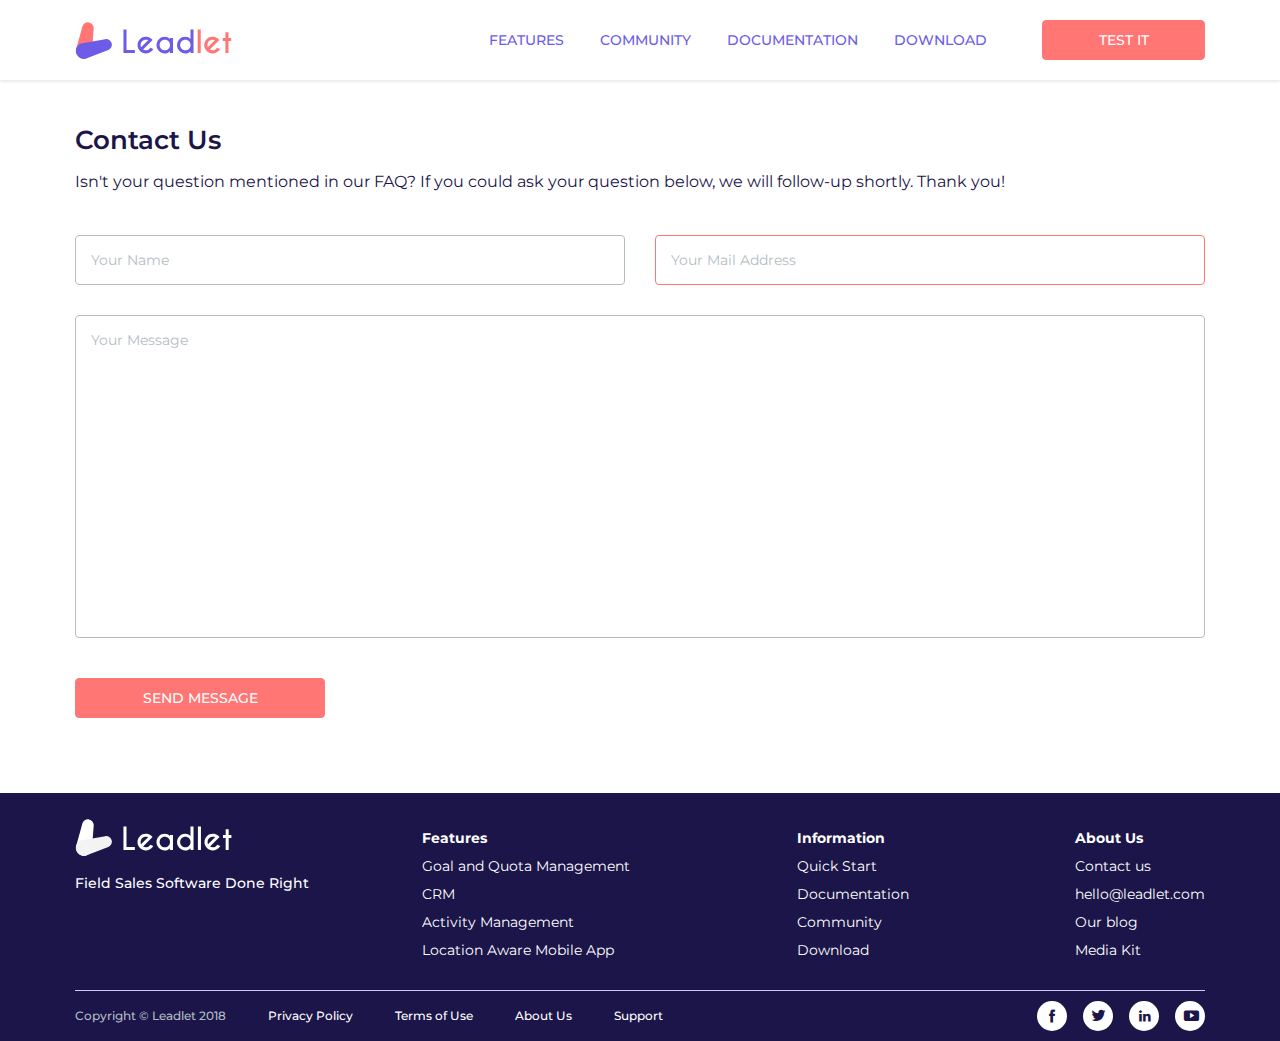
==== contact-us.html @ c16570a3 "Landing page commit" ====
<!DOCTYPE html>
<html lang="en">
<head>
    <meta charset="UTF-8">
    <title>LeadlLet || Contact us</title>

    <meta content="telephone=no" name="format-detection">
    <meta http-equiv="Content-type" content="text/html; charset=utf-8"/>
    <meta name="viewport" content="width=device-width, initial-scale=1.0">
    <link rel="stylesheet" href="css/common.css"/>
    <link rel="stylesheet" href="css/landing.css"/>
</head>
<body>

<div class="out">

    <header class="header">
        <div class="header__i container">
            <a href="index.html" class="header__logo">
                <img src="img/general/logo.svg" alt="Leadlet">
            </a>
            <div class="header__right">
                <nav class="main-nav">
                    <ul class="main-nav__list">
                        <li class="main-nav__list-item">
                            <a href="features.html" class="main-nav__list-lnk" title="FEATURES">FEATURES</a>
                        </li>
                        <li class="main-nav__list-item">
                            <a href="https://github.com/leadlet" class="main-nav__list-lnk" title="COMMUNITY">COMMUNITY</a>
                        </li>
                        <li class="main-nav__list-item">
                            <a href="documentation.html" class="main-nav__list-lnk" title="DOCUMENTATION">DOCUMENTATION</a>
                        </li>
                        <li class="main-nav__list-item">
                            <a href="https://github.com/leadlet" class="main-nav__list-lnk" title="DOWNLOAD">DOWNLOAD</a>
                        </li>
                    </ul>
                </nav>
                <a class="btn btn_type1 btn_test" href="http://app.leadlet.org" role="button">Test it</a>
                <a href="http://app.leadlet.org" class="mobile-nav-btn">
                    <span></span>
                </a>
            </div><!--header__right end-->
        </div>
    </header><!--header end-->

    <div class="content">

        <div class="contact-us">
            <div class="contact-us__i container">

                <div class="page-title-wrap">
                    <h1 class="page-title">Contact Us</h1>
                    <p class="page-sub-title">Isn't your question mentioned in our FAQ? If you could ask your question
                        below, we will follow-up shortly. Thank you!</p>
                </div>

                <form class="contact-us-form">
                    <div class="row">
                        <div class="col-md-6">
                            <div class="form-group">
                                <input type="text" class="form-control" placeholder="Your Name">
                            </div>
                        </div>
                        <div class="col-md-6">
                            <div class="form-group">
                                <input type="email" class="form-control error" placeholder="Your Mail Address">
                            </div>
                        </div>
                    </div>
                    <div class="form-group">
                        <div class="form-control form-control_message" contenteditable="true" placeholder="Your Message"></div>
                    </div>
                    <div class="form-group">
                        <button type="submit" class="btn btn_type1">send message</button>
                    </div>
                </form>

            </div>
        </div><!--contact-us end-->

    </div><!--content end-->

    <div class="push"></div>

</div><!--out end-->

<footer class="footer">
    <div class="footer__i container">
        <div class="footer__top">

            <div class="row">
                <div class="col">
                    <a class="footer__logo" href="#">
                        <img src="img/general/footer-logo.svg" alt="Leadlet">
                        <span class="logo-text">Field Sales Software Done Right</span>
                    </a>
                </div>
                <div class="col">
                    <nav class="footer__nav">
                        <p><strong>Features</strong></p>
                        <ul>
                            <li class="footer__nav-item"><a href="/features.html#goal_and_quota_management" class="footer__nav-lnk">Goal and Quota
                                Management</a></li>
                            <li class="footer__nav-item"><a href="/features.html#crm_management" class="footer__nav-lnk">CRM</a></li>
                            <li class="footer__nav-item"><a href="/features.html#activity_management" class="footer__nav-lnk">Activity Management</a>
                            </li>
                            <li class="footer__nav-item"><a href="/features.html#location_aware_mobile_app" class="footer__nav-lnk">Location Aware Mobile
                                App</a></li>
                        </ul>
                    </nav>
                    <nav class="footer__nav">
                        <p><strong>Information</strong></p>
                        <ul>
                            <li class="footer__nav-item"><a href="#" class="footer__nav-lnk">Quick Start</a></li>
                            <li class="footer__nav-item"><a href="documentation.html" class="footer__nav-lnk">Documentation</a></li>
                            <li class="footer__nav-item"><a href="#" class="footer__nav-lnk">Community</a></li>
                            <li class="footer__nav-item"><a href="#" class="footer__nav-lnk">Download</a></li>
                        </ul>
                    </nav>
                    <nav class="footer__nav">
                        <p><strong>About Us</strong></p>
                        <ul>
                            <li class="footer__nav-item"><a href="contact-us.html" class="footer__nav-lnk">Contact us</a></li>
                            <li class="footer__nav-item"><a href="#" class="footer__nav-lnk">hello@leadlet.com</a></li>
                            <li class="footer__nav-item"><a href="#" class="footer__nav-lnk">Our blog</a></li>
                            <li class="footer__nav-item"><a href="#" class="footer__nav-lnk">Media Kit</a></li>
                        </ul>
                    </nav>
                </div>
            </div>

        </div><!--footer__top end-->
        <div class="footer__bottom">
            <div class="footer__bottom-left">
                <div class="copy">
                    Copyright &copy; Leadlet 2018
                </div>
                <nav class="footer__secondary-nav">
                    <ul class="footer__secondary-nav-list">
                        <li class="footer__secondary-nav-item">
                            <a href="#" class="footer__secondary-nav-lnk">Privacy Policy</a>
                        </li>
                        <li class="footer__secondary-nav-item">
                            <a href="#" class="footer__secondary-nav-lnk">Terms of Use</a>
                        </li>
                        <li class="footer__secondary-nav-item">
                            <a href="#" class="footer__secondary-nav-lnk">About Us</a>
                        </li>
                        <li class="footer__secondary-nav-item">
                            <a href="#" class="footer__secondary-nav-lnk">Support</a>
                        </li>
                    </ul>
                </nav><!--footer__secondary-nav end-->
            </div>
            <div class="footer__bottom-right">
                <div class="share">
                    <ul class="share__list">
                        <li class="share__item">
                            <a href="#" class="share__lnk">
                                <i class="icon icon-fb"></i>
                            </a>
                        </li>
                        <li class="share__item">
                            <a href="#" class="share__lnk">
                                <i class="icon icon-tw"></i>
                            </a>
                        </li>
                        <li class="share__item">
                            <a href="#" class="share__lnk">
                                <i class="icon icon-in"></i>
                            </a>
                        </li>
                        <li class="share__item">
                            <a href="#" class="share__lnk">
                                <i class="icon icon-yt"></i>
                            </a>
                        </li>
                    </ul>
                </div>
            </div>
        </div><!--footer__bottom end-->
    </div>
</footer><!--footer end-->


<!-- Modal -->
<div class="modal fade modal_default" id="download-modal" tabindex="-1" role="dialog" aria-labelledby="download-modal"
     aria-hidden="true">
    <div class="modal-dialog" role="document">
        <div class="modal-content">
            <div class="modal-header">
                <h5 class="modal-title">License Agreement</h5>
                <button type="button" class="close" data-dismiss="modal" aria-label="Close">
                    <span aria-hidden="true">&times;</span>
                </button>
            </div>
            <div class="modal-body">

                <div class="agreement-text">
                    <div class="agreement-text__inner custom-scroll_js">
                        <div class="post">
                            <p>
                                "Lorem ipsum dolor sit amet, consectetur adipiscing elit, sed do eiusmod tempor
                                incididunt
                                ut labore et dolore magna aliqua. Ut enim ad minim veniam, quis nostrud exercitation
                                ullamco
                                laboris nisi ut aliquip ex ea commodo consequat. Duis aute irure dolor in reprehenderit
                                in
                                voluptate velit esse cillum dolore eu fugiat nulla pariatur. Excepteur sint occaecat
                                cupidatat non proident, sunt in culpa qui officia deserunt mollit anim id est laborum."
                            </p>

                            <p>M.Ö. 45 tarihinde Çiçero tarafından yazılan "de Finibus Bonorum et Malorum"un 1.10.32
                                sayılı
                                bölümü
                                "Sed ut perspiciatis unde omnis iste natus error sit voluptatem accusantium doloremque
                                laudantium, totam rem aperiam, eaque ipsa quae ab illo inventore veritatis et quasi
                                architecto beatae vitae dicta sunt explicabo. Nemo enim ipsam voluptatem quia voluptas
                                sit
                                aspernatur aut odit aut fugit, sed quia consequuntur magni dolores eos qui ratione
                                voluptatem sequi nesciunt. Neque porro quisquam est, qui dolorem ipsum quia dolor sit
                                amet,
                                consectetur, adipisci velit, sed quia non numquam eius modi tempora incidunt ut labore
                                et
                                dolore magnam aliquam quaerat voluptatem. Ut enim ad minima veniam, quis nostrum
                                exercitationem ullam corporis suscipit laboriosam, nisi ut aliquid ex ea commodi
                                consequatur? Quis autem vel eum iure reprehenderit qui in ea voluptate velit esse quam
                                nihil
                                molestiae consequatur, vel illum qui dolorem eum fugiat quo voluptas nulla
                                pariatur?"</p>

                            <p>"But I must explain to you how all this mistaken idea of denouncing pleasure and praising
                                pain was born and I will give you a complete account of the system, and expound the
                                actual
                                teachings of the great explorer of the truth, the master-builder of human happiness. No
                                one
                                rejects, dislikes, or avoids pleasure itself, because it is pleasure, but because those
                                who
                                do not know how to pursue pleasure rationally encounter consequences that are extremely
                                painful. Nor again is there anyone who loves or pursues or desires to obtain pain of
                                itself,
                                because it is pain, but because occasionally circumstances occur in which toil and pain
                                can
                                procure him some great pleasure. To take a trivial example, which of us ever undertakes
                                laborious physical exercise, except to obtain some advantage from it? But who has any
                                right
                                to find fault with a man who chooses to enjoy a pleasure that has no annoying
                                consequences,
                                or one who avoids a pain that produces no resultant pleasure?"</p>
                        </div>
                    </div>
                </div><!--agreement-text end-->

            </div>
            <div class="modal-footer">
                <button type="button" class="btn btn_type1">DOWNLOAD</button>
                <button type="button" class="btn btn_type2">GRAB THE SOURCE</button>
            </div>
        </div>
    </div>
</div>


<script src="js/main.js"></script>
<script src="js/separate-js/start.js"></script>
</body>
</html>
---- css/common.css ----
@charset "UTF-8";
/* bootstrap default styles START */
@import url("https://fonts.googleapis.com/css?family=Montserrat:100,200,300,400,500,600,700&subset=latin-ext");
html {
  font-family: sans-serif;
  line-height: 1.15;
  -ms-text-size-adjust: 100%;
  -webkit-text-size-adjust: 100%;
  text-rendering: optimizeLegibility;
  -moz-osx-font-smoothing: grayscale;
  font-smoothing: antialiased;
  -webkit-font-smoothing: antialiased; }

body {
  margin: 0; }

article,
aside,
footer,
header,
nav,
section {
  display: block; }

h1 {
  font-size: 2em;
  margin: 0.67em 0; }

figcaption,
figure,
main {
  display: block; }

figure {
  margin: 1em 40px; }

hr {
  -webkit-box-sizing: content-box;
  box-sizing: content-box;
  height: 0;
  overflow: visible; }

pre {
  font-family: monospace, monospace;
  font-size: 1em; }

a {
  background-color: transparent;
  -webkit-text-decoration-skip: objects; }

a:active,
a:hover {
  outline-width: 0; }

abbr[title] {
  border-bottom: none;
  text-decoration: underline;
  -webkit-text-decoration: underline dotted;
  text-decoration: underline dotted; }

b,
strong {
  font-weight: inherit; }

b,
strong {
  font-weight: bolder; }

code,
kbd,
samp {
  font-family: monospace, monospace;
  font-size: 1em; }

dfn {
  font-style: italic; }

mark {
  background-color: #ff0;
  color: #000; }

small {
  font-size: 80%; }

sub,
sup {
  font-size: 75%;
  line-height: 0;
  position: relative;
  vertical-align: baseline; }

sub {
  bottom: -0.25em; }

sup {
  top: -0.5em; }

audio,
video {
  display: inline-block; }

audio:not([controls]) {
  display: none;
  height: 0; }

img {
  border-style: none; }

svg:not(:root) {
  overflow: hidden; }

button,
input,
optgroup,
select,
textarea {
  font-family: sans-serif;
  font-size: 100%;
  line-height: 1.15;
  margin: 0; }

button,
input {
  overflow: visible; }

button,
select {
  text-transform: none; }

button,
html [type="button"],
[type="reset"],
[type="submit"] {
  -webkit-appearance: button; }

button::-moz-focus-inner,
[type="button"]::-moz-focus-inner,
[type="reset"]::-moz-focus-inner,
[type="submit"]::-moz-focus-inner {
  border-style: none;
  padding: 0; }

button:-moz-focusring,
[type="button"]:-moz-focusring,
[type="reset"]:-moz-focusring,
[type="submit"]:-moz-focusring {
  outline: 1px dotted ButtonText; }

fieldset {
  border: 1px solid #c0c0c0;
  margin: 0 2px;
  padding: 0.35em 0.625em 0.75em; }

legend {
  -webkit-box-sizing: border-box;
  box-sizing: border-box;
  color: inherit;
  display: table;
  max-width: 100%;
  padding: 0;
  white-space: normal; }

progress {
  display: inline-block;
  vertical-align: baseline; }

textarea {
  overflow: auto; }

[type="checkbox"],
[type="radio"] {
  -webkit-box-sizing: border-box;
  box-sizing: border-box;
  padding: 0; }

[type="number"]::-webkit-inner-spin-button,
[type="number"]::-webkit-outer-spin-button {
  height: auto; }

[type="search"] {
  -webkit-appearance: textfield;
  outline-offset: -2px; }

[type="search"]::-webkit-search-cancel-button,
[type="search"]::-webkit-search-decoration {
  -webkit-appearance: none; }

::-webkit-file-upload-button {
  -webkit-appearance: button;
  font: inherit; }

details,
menu {
  display: block; }

summary {
  display: list-item; }

canvas {
  display: inline-block; }

template {
  display: none; }

[hidden] {
  display: none; }

@media print {
  *,
  *::before,
  *::after,
  p::first-letter,
  div::first-letter,
  blockquote::first-letter,
  li::first-letter,
  p::first-line,
  div::first-line,
  blockquote::first-line,
  li::first-line {
    text-shadow: none !important;
    -webkit-box-shadow: none !important;
    box-shadow: none !important; }
  a,
  a:visited {
    text-decoration: underline; }
  abbr[title]::after {
    content: " (" attr(title) ")"; }
  pre {
    white-space: pre-wrap !important; }
  pre,
  blockquote {
    border: 1px solid #999;
    page-break-inside: avoid; }
  thead {
    display: table-header-group; }
  tr,
  img {
    page-break-inside: avoid; }
  p,
  h2,
  h3 {
    orphans: 3;
    widows: 3; }
  h2,
  h3 {
    page-break-after: avoid; }
  .navbar {
    display: none; }
  .badge {
    border: 1px solid #000; }
  .table {
    border-collapse: collapse !important; }
  .table td,
  .table th {
    background-color: #fff !important; }
  .table-bordered th,
  .table-bordered td {
    border: 1px solid #ddd !important; } }

html {
  -webkit-box-sizing: border-box;
  box-sizing: border-box; }

*,
*::before,
*::after {
  -webkit-box-sizing: inherit;
  box-sizing: inherit; }

@-ms-viewport {
  width: device-width; }

html {
  -ms-overflow-style: scrollbar;
  -webkit-tap-highlight-color: transparent; }

body {
  font-family: -apple-system, system-ui, BlinkMacSystemFont, "Segoe UI", Roboto, "Helvetica Neue", Arial, sans-serif;
  font-size: 1rem;
  font-weight: normal;
  line-height: 1.5;
  color: #292b2c;
  background-color: #fff; }

[tabindex="-1"]:focus {
  outline: none !important; }

h1, h2, h3, h4, h5, h6 {
  margin-top: 0;
  margin-bottom: .5rem; }

p {
  margin-top: 0;
  margin-bottom: 1rem; }

abbr[title],
abbr[data-original-title] {
  cursor: help; }

address {
  margin-bottom: 1rem;
  font-style: normal;
  line-height: inherit; }

ol,
ul,
dl {
  margin-top: 0;
  margin-bottom: 1rem; }

ol ol,
ul ul,
ol ul,
ul ol {
  margin-bottom: 0; }

dt {
  font-weight: bold; }

dd {
  margin-bottom: .5rem;
  margin-left: 0; }

blockquote {
  margin: 0 0 1rem; }

a {
  color: #0275d8;
  text-decoration: none; }

a:focus, a:hover {
  color: #014c8c;
  text-decoration: underline; }

a:not([href]):not([tabindex]) {
  color: inherit;
  text-decoration: none; }

a:not([href]):not([tabindex]):focus, a:not([href]):not([tabindex]):hover {
  color: inherit;
  text-decoration: none; }

a:not([href]):not([tabindex]):focus {
  outline: 0; }

pre {
  margin-top: 0;
  margin-bottom: 1rem;
  overflow: auto; }

figure {
  margin: 0 0 1rem; }

img {
  vertical-align: middle; }

[role="button"] {
  cursor: pointer; }

a,
area,
button,
[role="button"],
input,
label,
select,
summary,
textarea {
  -ms-touch-action: manipulation;
  touch-action: manipulation; }

table {
  border-collapse: collapse;
  background-color: transparent; }

caption {
  padding-top: 0.75rem;
  padding-bottom: 0.75rem;
  color: #636c72;
  text-align: left;
  caption-side: bottom; }

th {
  text-align: left; }

label {
  display: inline-block;
  margin-bottom: .5rem; }

button:focus {
  outline: 1px dotted;
  outline: 5px auto -webkit-focus-ring-color; }

input,
button,
select,
textarea {
  line-height: inherit; }

input[type="radio"]:disabled,
input[type="checkbox"]:disabled {
  cursor: not-allowed; }

input[type="date"],
input[type="time"],
input[type="datetime-local"],
input[type="month"] {
  -webkit-appearance: listbox; }

textarea {
  resize: vertical; }

fieldset {
  min-width: 0;
  padding: 0;
  margin: 0;
  border: 0; }

legend {
  display: block;
  width: 100%;
  padding: 0;
  margin-bottom: .5rem;
  font-size: 1.5rem;
  line-height: inherit; }

input[type="search"] {
  -webkit-appearance: none; }

output {
  display: inline-block; }

[hidden] {
  display: none !important; }

h1, h2, h3, h4, h5, h6,
.h1, .h2, .h3, .h4, .h5, .h6 {
  margin-bottom: 0.5rem;
  font-family: inherit;
  font-weight: 500;
  line-height: 1.1;
  color: inherit; }

h1, .h1 {
  font-size: 2.5rem; }

h2, .h2 {
  font-size: 2rem; }

h3, .h3 {
  font-size: 1.75rem; }

h4, .h4 {
  font-size: 1.5rem; }

h5, .h5 {
  font-size: 1.25rem; }

h6, .h6 {
  font-size: 1rem; }

.lead {
  font-size: 1.25rem;
  font-weight: 300; }

.display-1 {
  font-size: 6rem;
  font-weight: 300;
  line-height: 1.1; }

.display-2 {
  font-size: 5.5rem;
  font-weight: 300;
  line-height: 1.1; }

.display-3 {
  font-size: 4.5rem;
  font-weight: 300;
  line-height: 1.1; }

.display-4 {
  font-size: 3.5rem;
  font-weight: 300;
  line-height: 1.1; }

hr {
  margin-top: 1rem;
  margin-bottom: 1rem;
  border: 0;
  border-top: 1px solid rgba(0, 0, 0, 0.1); }

small,
.small {
  font-size: 80%;
  font-weight: normal; }

mark,
.mark {
  padding: 0.2em;
  background-color: #fcf8e3; }

.list-unstyled {
  padding-left: 0;
  list-style: none; }

.list-inline {
  padding-left: 0;
  list-style: none; }

.list-inline-item {
  display: inline-block; }

.list-inline-item:not(:last-child) {
  margin-right: 5px; }

.initialism {
  font-size: 90%;
  text-transform: uppercase; }

.blockquote {
  padding: 0.5rem 1rem;
  margin-bottom: 1rem;
  font-size: 1.25rem;
  border-left: 0.25rem solid #eceeef; }

.blockquote-footer {
  display: block;
  font-size: 80%;
  color: #636c72; }

.blockquote-footer::before {
  content: "\2014 \00A0"; }

.blockquote-reverse {
  padding-right: 1rem;
  padding-left: 0;
  text-align: right;
  border-right: 0.25rem solid #eceeef;
  border-left: 0; }

.blockquote-reverse .blockquote-footer::before {
  content: ""; }

.blockquote-reverse .blockquote-footer::after {
  content: "\00A0 \2014"; }

.img-fluid {
  max-width: 100%;
  height: auto; }

.img-thumbnail {
  padding: 0.25rem;
  background-color: #fff;
  border: 1px solid #ddd;
  -webkit-border-radius: 0.25rem;
  border-radius: 0.25rem;
  -webkit-transition: all 0.2s ease-in-out;
  -o-transition: all 0.2s ease-in-out;
  transition: all 0.2s ease-in-out;
  max-width: 100%;
  height: auto; }

.figure {
  display: inline-block; }

.figure-img {
  margin-bottom: 0.5rem;
  line-height: 1; }

.figure-caption {
  font-size: 90%;
  color: #636c72; }

code,
kbd,
pre,
samp {
  font-family: Menlo, Monaco, Consolas, "Liberation Mono", "Courier New", monospace; }

code {
  padding: 0.2rem 0.4rem;
  font-size: 90%;
  color: #bd4147;
  background-color: #f7f7f9;
  -webkit-border-radius: 0.25rem;
  border-radius: 0.25rem; }

a > code {
  padding: 0;
  color: inherit;
  background-color: inherit; }

kbd {
  padding: 0.2rem 0.4rem;
  font-size: 90%;
  color: #fff;
  background-color: #292b2c;
  -webkit-border-radius: 0.2rem;
  border-radius: 0.2rem; }

kbd kbd {
  padding: 0;
  font-size: 100%;
  font-weight: bold; }

pre {
  display: block;
  margin-top: 0;
  margin-bottom: 1rem;
  font-size: 90%;
  color: #292b2c; }

pre code {
  padding: 0;
  font-size: inherit;
  color: inherit;
  background-color: transparent;
  -webkit-border-radius: 0;
  border-radius: 0; }

.pre-scrollable {
  max-height: 340px;
  overflow-y: scroll; }

.container {
  position: relative;
  margin-left: auto;
  margin-right: auto;
  padding-right: 15px;
  padding-left: 15px; }

@media (min-width: 576px) {
  .container {
    padding-right: 15px;
    padding-left: 15px; } }

@media (min-width: 768px) {
  .container {
    padding-right: 15px;
    padding-left: 15px; } }

@media (min-width: 992px) {
  .container {
    padding-right: 15px;
    padding-left: 15px; } }

@media (min-width: 1200px) {
  .container {
    padding-right: 15px;
    padding-left: 15px; } }

@media (min-width: 576px) {
  .container {
    width: 540px;
    max-width: 100%; } }

@media (min-width: 768px) {
  .container {
    width: 720px;
    max-width: 100%; } }

@media (min-width: 992px) {
  .container {
    width: 960px;
    max-width: 100%; } }

@media (min-width: 1200px) {
  .container {
    width: 1140px;
    max-width: 100%; } }

.container-fluid {
  position: relative;
  margin-left: auto;
  margin-right: auto;
  padding-right: 15px;
  padding-left: 15px; }

@media (min-width: 576px) {
  .container-fluid {
    padding-right: 15px;
    padding-left: 15px; } }

@media (min-width: 768px) {
  .container-fluid {
    padding-right: 15px;
    padding-left: 15px; } }

@media (min-width: 992px) {
  .container-fluid {
    padding-right: 15px;
    padding-left: 15px; } }

@media (min-width: 1200px) {
  .container-fluid {
    padding-right: 15px;
    padding-left: 15px; } }

.row {
  display: -webkit-box;
  display: -webkit-flex;
  display: -ms-flexbox;
  display: flex;
  -webkit-flex-wrap: wrap;
  -ms-flex-wrap: wrap;
  flex-wrap: wrap;
  margin-right: -15px;
  margin-left: -15px; }

@media (min-width: 576px) {
  .row {
    margin-right: -15px;
    margin-left: -15px; } }

@media (min-width: 768px) {
  .row {
    margin-right: -15px;
    margin-left: -15px; } }

@media (min-width: 992px) {
  .row {
    margin-right: -15px;
    margin-left: -15px; } }

@media (min-width: 1200px) {
  .row {
    margin-right: -15px;
    margin-left: -15px; } }

.no-gutters {
  margin-right: 0;
  margin-left: 0; }

.no-gutters > .col,
.no-gutters > [class*="col-"] {
  padding-right: 0;
  padding-left: 0; }

.col-1, .col-2, .col-3, .col-4, .col-5, .col-6, .col-7, .col-8, .col-9, .col-10, .col-11, .col-12, .col, .col-sm-1, .col-sm-2, .col-sm-3, .col-sm-4, .col-sm-5, .col-sm-6, .col-sm-7, .col-sm-8, .col-sm-9, .col-sm-10, .col-sm-11, .col-sm-12, .col-sm, .col-md-1, .col-md-2, .col-md-3, .col-md-4, .col-md-5, .col-md-6, .col-md-7, .col-md-8, .col-md-9, .col-md-10, .col-md-11, .col-md-12, .col-md, .col-lg-1, .col-lg-2, .col-lg-3, .col-lg-4, .col-lg-5, .col-lg-6, .col-lg-7, .col-lg-8, .col-lg-9, .col-lg-10, .col-lg-11, .col-lg-12, .col-lg, .col-xl-1, .col-xl-2, .col-xl-3, .col-xl-4, .col-xl-5, .col-xl-6, .col-xl-7, .col-xl-8, .col-xl-9, .col-xl-10, .col-xl-11, .col-xl-12, .col-xl {
  position: relative;
  width: 100%;
  min-height: 1px;
  padding-right: 15px;
  padding-left: 15px; }

@media (min-width: 576px) {
  .col-1, .col-2, .col-3, .col-4, .col-5, .col-6, .col-7, .col-8, .col-9, .col-10, .col-11, .col-12, .col, .col-sm-1, .col-sm-2, .col-sm-3, .col-sm-4, .col-sm-5, .col-sm-6, .col-sm-7, .col-sm-8, .col-sm-9, .col-sm-10, .col-sm-11, .col-sm-12, .col-sm, .col-md-1, .col-md-2, .col-md-3, .col-md-4, .col-md-5, .col-md-6, .col-md-7, .col-md-8, .col-md-9, .col-md-10, .col-md-11, .col-md-12, .col-md, .col-lg-1, .col-lg-2, .col-lg-3, .col-lg-4, .col-lg-5, .col-lg-6, .col-lg-7, .col-lg-8, .col-lg-9, .col-lg-10, .col-lg-11, .col-lg-12, .col-lg, .col-xl-1, .col-xl-2, .col-xl-3, .col-xl-4, .col-xl-5, .col-xl-6, .col-xl-7, .col-xl-8, .col-xl-9, .col-xl-10, .col-xl-11, .col-xl-12, .col-xl {
    padding-right: 15px;
    padding-left: 15px; } }

@media (min-width: 768px) {
  .col-1, .col-2, .col-3, .col-4, .col-5, .col-6, .col-7, .col-8, .col-9, .col-10, .col-11, .col-12, .col, .col-sm-1, .col-sm-2, .col-sm-3, .col-sm-4, .col-sm-5, .col-sm-6, .col-sm-7, .col-sm-8, .col-sm-9, .col-sm-10, .col-sm-11, .col-sm-12, .col-sm, .col-md-1, .col-md-2, .col-md-3, .col-md-4, .col-md-5, .col-md-6, .col-md-7, .col-md-8, .col-md-9, .col-md-10, .col-md-11, .col-md-12, .col-md, .col-lg-1, .col-lg-2, .col-lg-3, .col-lg-4, .col-lg-5, .col-lg-6, .col-lg-7, .col-lg-8, .col-lg-9, .col-lg-10, .col-lg-11, .col-lg-12, .col-lg, .col-xl-1, .col-xl-2, .col-xl-3, .col-xl-4, .col-xl-5, .col-xl-6, .col-xl-7, .col-xl-8, .col-xl-9, .col-xl-10, .col-xl-11, .col-xl-12, .col-xl {
    padding-right: 15px;
    padding-left: 15px; } }

@media (min-width: 992px) {
  .col-1, .col-2, .col-3, .col-4, .col-5, .col-6, .col-7, .col-8, .col-9, .col-10, .col-11, .col-12, .col, .col-sm-1, .col-sm-2, .col-sm-3, .col-sm-4, .col-sm-5, .col-sm-6, .col-sm-7, .col-sm-8, .col-sm-9, .col-sm-10, .col-sm-11, .col-sm-12, .col-sm, .col-md-1, .col-md-2, .col-md-3, .col-md-4, .col-md-5, .col-md-6, .col-md-7, .col-md-8, .col-md-9, .col-md-10, .col-md-11, .col-md-12, .col-md, .col-lg-1, .col-lg-2, .col-lg-3, .col-lg-4, .col-lg-5, .col-lg-6, .col-lg-7, .col-lg-8, .col-lg-9, .col-lg-10, .col-lg-11, .col-lg-12, .col-lg, .col-xl-1, .col-xl-2, .col-xl-3, .col-xl-4, .col-xl-5, .col-xl-6, .col-xl-7, .col-xl-8, .col-xl-9, .col-xl-10, .col-xl-11, .col-xl-12, .col-xl {
    padding-right: 15px;
    padding-left: 15px; } }

@media (min-width: 1200px) {
  .col-1, .col-2, .col-3, .col-4, .col-5, .col-6, .col-7, .col-8, .col-9, .col-10, .col-11, .col-12, .col, .col-sm-1, .col-sm-2, .col-sm-3, .col-sm-4, .col-sm-5, .col-sm-6, .col-sm-7, .col-sm-8, .col-sm-9, .col-sm-10, .col-sm-11, .col-sm-12, .col-sm, .col-md-1, .col-md-2, .col-md-3, .col-md-4, .col-md-5, .col-md-6, .col-md-7, .col-md-8, .col-md-9, .col-md-10, .col-md-11, .col-md-12, .col-md, .col-lg-1, .col-lg-2, .col-lg-3, .col-lg-4, .col-lg-5, .col-lg-6, .col-lg-7, .col-lg-8, .col-lg-9, .col-lg-10, .col-lg-11, .col-lg-12, .col-lg, .col-xl-1, .col-xl-2, .col-xl-3, .col-xl-4, .col-xl-5, .col-xl-6, .col-xl-7, .col-xl-8, .col-xl-9, .col-xl-10, .col-xl-11, .col-xl-12, .col-xl {
    padding-right: 15px;
    padding-left: 15px; } }

.col {
  -webkit-flex-basis: 0;
  -ms-flex-preferred-size: 0;
  flex-basis: 0;
  -webkit-box-flex: 1;
  -webkit-flex-grow: 1;
  -ms-flex-positive: 1;
  flex-grow: 1;
  max-width: 100%; }

.col-auto {
  -webkit-box-flex: 0;
  -webkit-flex: 0 0 auto;
  -ms-flex: 0 0 auto;
  flex: 0 0 auto;
  width: auto; }

.col-1 {
  -webkit-box-flex: 0;
  -webkit-flex: 0 0 8.333333%;
  -ms-flex: 0 0 8.333333%;
  flex: 0 0 8.333333%;
  max-width: 8.333333%; }

.col-2 {
  -webkit-box-flex: 0;
  -webkit-flex: 0 0 16.666667%;
  -ms-flex: 0 0 16.666667%;
  flex: 0 0 16.666667%;
  max-width: 16.666667%; }

.col-3 {
  -webkit-box-flex: 0;
  -webkit-flex: 0 0 25%;
  -ms-flex: 0 0 25%;
  flex: 0 0 25%;
  max-width: 25%; }

.col-4 {
  -webkit-box-flex: 0;
  -webkit-flex: 0 0 33.333333%;
  -ms-flex: 0 0 33.333333%;
  flex: 0 0 33.333333%;
  max-width: 33.333333%; }

.col-5 {
  -webkit-box-flex: 0;
  -webkit-flex: 0 0 41.666667%;
  -ms-flex: 0 0 41.666667%;
  flex: 0 0 41.666667%;
  max-width: 41.666667%; }

.col-6 {
  -webkit-box-flex: 0;
  -webkit-flex: 0 0 50%;
  -ms-flex: 0 0 50%;
  flex: 0 0 50%;
  max-width: 50%; }

.col-7 {
  -webkit-box-flex: 0;
  -webkit-flex: 0 0 58.333333%;
  -ms-flex: 0 0 58.333333%;
  flex: 0 0 58.333333%;
  max-width: 58.333333%; }

.col-8 {
  -webkit-box-flex: 0;
  -webkit-flex: 0 0 66.666667%;
  -ms-flex: 0 0 66.666667%;
  flex: 0 0 66.666667%;
  max-width: 66.666667%; }

.col-9 {
  -webkit-box-flex: 0;
  -webkit-flex: 0 0 75%;
  -ms-flex: 0 0 75%;
  flex: 0 0 75%;
  max-width: 75%; }

.col-10 {
  -webkit-box-flex: 0;
  -webkit-flex: 0 0 83.333333%;
  -ms-flex: 0 0 83.333333%;
  flex: 0 0 83.333333%;
  max-width: 83.333333%; }

.col-11 {
  -webkit-box-flex: 0;
  -webkit-flex: 0 0 91.666667%;
  -ms-flex: 0 0 91.666667%;
  flex: 0 0 91.666667%;
  max-width: 91.666667%; }

.col-12 {
  -webkit-box-flex: 0;
  -webkit-flex: 0 0 100%;
  -ms-flex: 0 0 100%;
  flex: 0 0 100%;
  max-width: 100%; }

.pull-0 {
  right: auto; }

.pull-1 {
  right: 8.333333%; }

.pull-2 {
  right: 16.666667%; }

.pull-3 {
  right: 25%; }

.pull-4 {
  right: 33.333333%; }

.pull-5 {
  right: 41.666667%; }

.pull-6 {
  right: 50%; }

.pull-7 {
  right: 58.333333%; }

.pull-8 {
  right: 66.666667%; }

.pull-9 {
  right: 75%; }

.pull-10 {
  right: 83.333333%; }

.pull-11 {
  right: 91.666667%; }

.pull-12 {
  right: 100%; }

.push-0 {
  left: auto; }

.push-1 {
  left: 8.333333%; }

.push-2 {
  left: 16.666667%; }

.push-3 {
  left: 25%; }

.push-4 {
  left: 33.333333%; }

.push-5 {
  left: 41.666667%; }

.push-6 {
  left: 50%; }

.push-7 {
  left: 58.333333%; }

.push-8 {
  left: 66.666667%; }

.push-9 {
  left: 75%; }

.push-10 {
  left: 83.333333%; }

.push-11 {
  left: 91.666667%; }

.push-12 {
  left: 100%; }

.offset-1 {
  margin-left: 8.333333%; }

.offset-2 {
  margin-left: 16.666667%; }

.offset-3 {
  margin-left: 25%; }

.offset-4 {
  margin-left: 33.333333%; }

.offset-5 {
  margin-left: 41.666667%; }

.offset-6 {
  margin-left: 50%; }

.offset-7 {
  margin-left: 58.333333%; }

.offset-8 {
  margin-left: 66.666667%; }

.offset-9 {
  margin-left: 75%; }

.offset-10 {
  margin-left: 83.333333%; }

.offset-11 {
  margin-left: 91.666667%; }

@media (min-width: 576px) {
  .col-sm {
    -webkit-flex-basis: 0;
    -ms-flex-preferred-size: 0;
    flex-basis: 0;
    -webkit-box-flex: 1;
    -webkit-flex-grow: 1;
    -ms-flex-positive: 1;
    flex-grow: 1;
    max-width: 100%; }
  .col-sm-auto {
    -webkit-box-flex: 0;
    -webkit-flex: 0 0 auto;
    -ms-flex: 0 0 auto;
    flex: 0 0 auto;
    width: auto; }
  .col-sm-1 {
    -webkit-box-flex: 0;
    -webkit-flex: 0 0 8.333333%;
    -ms-flex: 0 0 8.333333%;
    flex: 0 0 8.333333%;
    max-width: 8.333333%; }
  .col-sm-2 {
    -webkit-box-flex: 0;
    -webkit-flex: 0 0 16.666667%;
    -ms-flex: 0 0 16.666667%;
    flex: 0 0 16.666667%;
    max-width: 16.666667%; }
  .col-sm-3 {
    -webkit-box-flex: 0;
    -webkit-flex: 0 0 25%;
    -ms-flex: 0 0 25%;
    flex: 0 0 25%;
    max-width: 25%; }
  .col-sm-4 {
    -webkit-box-flex: 0;
    -webkit-flex: 0 0 33.333333%;
    -ms-flex: 0 0 33.333333%;
    flex: 0 0 33.333333%;
    max-width: 33.333333%; }
  .col-sm-5 {
    -webkit-box-flex: 0;
    -webkit-flex: 0 0 41.666667%;
    -ms-flex: 0 0 41.666667%;
    flex: 0 0 41.666667%;
    max-width: 41.666667%; }
  .col-sm-6 {
    -webkit-box-flex: 0;
    -webkit-flex: 0 0 50%;
    -ms-flex: 0 0 50%;
    flex: 0 0 50%;
    max-width: 50%; }
  .col-sm-7 {
    -webkit-box-flex: 0;
    -webkit-flex: 0 0 58.333333%;
    -ms-flex: 0 0 58.333333%;
    flex: 0 0 58.333333%;
    max-width: 58.333333%; }
  .col-sm-8 {
    -webkit-box-flex: 0;
    -webkit-flex: 0 0 66.666667%;
    -ms-flex: 0 0 66.666667%;
    flex: 0 0 66.666667%;
    max-width: 66.666667%; }
  .col-sm-9 {
    -webkit-box-flex: 0;
    -webkit-flex: 0 0 75%;
    -ms-flex: 0 0 75%;
    flex: 0 0 75%;
    max-width: 75%; }
  .col-sm-10 {
    -webkit-box-flex: 0;
    -webkit-flex: 0 0 83.333333%;
    -ms-flex: 0 0 83.333333%;
    flex: 0 0 83.333333%;
    max-width: 83.333333%; }
  .col-sm-11 {
    -webkit-box-flex: 0;
    -webkit-flex: 0 0 91.666667%;
    -ms-flex: 0 0 91.666667%;
    flex: 0 0 91.666667%;
    max-width: 91.666667%; }
  .col-sm-12 {
    -webkit-box-flex: 0;
    -webkit-flex: 0 0 100%;
    -ms-flex: 0 0 100%;
    flex: 0 0 100%;
    max-width: 100%; }
  .pull-sm-0 {
    right: auto; }
  .pull-sm-1 {
    right: 8.333333%; }
  .pull-sm-2 {
    right: 16.666667%; }
  .pull-sm-3 {
    right: 25%; }
  .pull-sm-4 {
    right: 33.333333%; }
  .pull-sm-5 {
    right: 41.666667%; }
  .pull-sm-6 {
    right: 50%; }
  .pull-sm-7 {
    right: 58.333333%; }
  .pull-sm-8 {
    right: 66.666667%; }
  .pull-sm-9 {
    right: 75%; }
  .pull-sm-10 {
    right: 83.333333%; }
  .pull-sm-11 {
    right: 91.666667%; }
  .pull-sm-12 {
    right: 100%; }
  .push-sm-0 {
    left: auto; }
  .push-sm-1 {
    left: 8.333333%; }
  .push-sm-2 {
    left: 16.666667%; }
  .push-sm-3 {
    left: 25%; }
  .push-sm-4 {
    left: 33.333333%; }
  .push-sm-5 {
    left: 41.666667%; }
  .push-sm-6 {
    left: 50%; }
  .push-sm-7 {
    left: 58.333333%; }
  .push-sm-8 {
    left: 66.666667%; }
  .push-sm-9 {
    left: 75%; }
  .push-sm-10 {
    left: 83.333333%; }
  .push-sm-11 {
    left: 91.666667%; }
  .push-sm-12 {
    left: 100%; }
  .offset-sm-0 {
    margin-left: 0%; }
  .offset-sm-1 {
    margin-left: 8.333333%; }
  .offset-sm-2 {
    margin-left: 16.666667%; }
  .offset-sm-3 {
    margin-left: 25%; }
  .offset-sm-4 {
    margin-left: 33.333333%; }
  .offset-sm-5 {
    margin-left: 41.666667%; }
  .offset-sm-6 {
    margin-left: 50%; }
  .offset-sm-7 {
    margin-left: 58.333333%; }
  .offset-sm-8 {
    margin-left: 66.666667%; }
  .offset-sm-9 {
    margin-left: 75%; }
  .offset-sm-10 {
    margin-left: 83.333333%; }
  .offset-sm-11 {
    margin-left: 91.666667%; } }

@media (min-width: 768px) {
  .col-md {
    -webkit-flex-basis: 0;
    -ms-flex-preferred-size: 0;
    flex-basis: 0;
    -webkit-box-flex: 1;
    -webkit-flex-grow: 1;
    -ms-flex-positive: 1;
    flex-grow: 1;
    max-width: 100%; }
  .col-md-auto {
    -webkit-box-flex: 0;
    -webkit-flex: 0 0 auto;
    -ms-flex: 0 0 auto;
    flex: 0 0 auto;
    width: auto; }
  .col-md-1 {
    -webkit-box-flex: 0;
    -webkit-flex: 0 0 8.333333%;
    -ms-flex: 0 0 8.333333%;
    flex: 0 0 8.333333%;
    max-width: 8.333333%; }
  .col-md-2 {
    -webkit-box-flex: 0;
    -webkit-flex: 0 0 16.666667%;
    -ms-flex: 0 0 16.666667%;
    flex: 0 0 16.666667%;
    max-width: 16.666667%; }
  .col-md-3 {
    -webkit-box-flex: 0;
    -webkit-flex: 0 0 25%;
    -ms-flex: 0 0 25%;
    flex: 0 0 25%;
    max-width: 25%; }
  .col-md-4 {
    -webkit-box-flex: 0;
    -webkit-flex: 0 0 33.333333%;
    -ms-flex: 0 0 33.333333%;
    flex: 0 0 33.333333%;
    max-width: 33.333333%; }
  .col-md-5 {
    -webkit-box-flex: 0;
    -webkit-flex: 0 0 41.666667%;
    -ms-flex: 0 0 41.666667%;
    flex: 0 0 41.666667%;
    max-width: 41.666667%; }
  .col-md-6 {
    -webkit-box-flex: 0;
    -webkit-flex: 0 0 50%;
    -ms-flex: 0 0 50%;
    flex: 0 0 50%;
    max-width: 50%; }
  .col-md-7 {
    -webkit-box-flex: 0;
    -webkit-flex: 0 0 58.333333%;
    -ms-flex: 0 0 58.333333%;
    flex: 0 0 58.333333%;
    max-width: 58.333333%; }
  .col-md-8 {
    -webkit-box-flex: 0;
    -webkit-flex: 0 0 66.666667%;
    -ms-flex: 0 0 66.666667%;
    flex: 0 0 66.666667%;
    max-width: 66.666667%; }
  .col-md-9 {
    -webkit-box-flex: 0;
    -webkit-flex: 0 0 75%;
    -ms-flex: 0 0 75%;
    flex: 0 0 75%;
    max-width: 75%; }
  .col-md-10 {
    -webkit-box-flex: 0;
    -webkit-flex: 0 0 83.333333%;
    -ms-flex: 0 0 83.333333%;
    flex: 0 0 83.333333%;
    max-width: 83.333333%; }
  .col-md-11 {
    -webkit-box-flex: 0;
    -webkit-flex: 0 0 91.666667%;
    -ms-flex: 0 0 91.666667%;
    flex: 0 0 91.666667%;
    max-width: 91.666667%; }
  .col-md-12 {
    -webkit-box-flex: 0;
    -webkit-flex: 0 0 100%;
    -ms-flex: 0 0 100%;
    flex: 0 0 100%;
    max-width: 100%; }
  .pull-md-0 {
    right: auto; }
  .pull-md-1 {
    right: 8.333333%; }
  .pull-md-2 {
    right: 16.666667%; }
  .pull-md-3 {
    right: 25%; }
  .pull-md-4 {
    right: 33.333333%; }
  .pull-md-5 {
    right: 41.666667%; }
  .pull-md-6 {
    right: 50%; }
  .pull-md-7 {
    right: 58.333333%; }
  .pull-md-8 {
    right: 66.666667%; }
  .pull-md-9 {
    right: 75%; }
  .pull-md-10 {
    right: 83.333333%; }
  .pull-md-11 {
    right: 91.666667%; }
  .pull-md-12 {
    right: 100%; }
  .push-md-0 {
    left: auto; }
  .push-md-1 {
    left: 8.333333%; }
  .push-md-2 {
    left: 16.666667%; }
  .push-md-3 {
    left: 25%; }
  .push-md-4 {
    left: 33.333333%; }
  .push-md-5 {
    left: 41.666667%; }
  .push-md-6 {
    left: 50%; }
  .push-md-7 {
    left: 58.333333%; }
  .push-md-8 {
    left: 66.666667%; }
  .push-md-9 {
    left: 75%; }
  .push-md-10 {
    left: 83.333333%; }
  .push-md-11 {
    left: 91.666667%; }
  .push-md-12 {
    left: 100%; }
  .offset-md-0 {
    margin-left: 0%; }
  .offset-md-1 {
    margin-left: 8.333333%; }
  .offset-md-2 {
    margin-left: 16.666667%; }
  .offset-md-3 {
    margin-left: 25%; }
  .offset-md-4 {
    margin-left: 33.333333%; }
  .offset-md-5 {
    margin-left: 41.666667%; }
  .offset-md-6 {
    margin-left: 50%; }
  .offset-md-7 {
    margin-left: 58.333333%; }
  .offset-md-8 {
    margin-left: 66.666667%; }
  .offset-md-9 {
    margin-left: 75%; }
  .offset-md-10 {
    margin-left: 83.333333%; }
  .offset-md-11 {
    margin-left: 91.666667%; } }

@media (min-width: 992px) {
  .col-lg {
    -webkit-flex-basis: 0;
    -ms-flex-preferred-size: 0;
    flex-basis: 0;
    -webkit-box-flex: 1;
    -webkit-flex-grow: 1;
    -ms-flex-positive: 1;
    flex-grow: 1;
    max-width: 100%; }
  .col-lg-auto {
    -webkit-box-flex: 0;
    -webkit-flex: 0 0 auto;
    -ms-flex: 0 0 auto;
    flex: 0 0 auto;
    width: auto; }
  .col-lg-1 {
    -webkit-box-flex: 0;
    -webkit-flex: 0 0 8.333333%;
    -ms-flex: 0 0 8.333333%;
    flex: 0 0 8.333333%;
    max-width: 8.333333%; }
  .col-lg-2 {
    -webkit-box-flex: 0;
    -webkit-flex: 0 0 16.666667%;
    -ms-flex: 0 0 16.666667%;
    flex: 0 0 16.666667%;
    max-width: 16.666667%; }
  .col-lg-3 {
    -webkit-box-flex: 0;
    -webkit-flex: 0 0 25%;
    -ms-flex: 0 0 25%;
    flex: 0 0 25%;
    max-width: 25%; }
  .col-lg-4 {
    -webkit-box-flex: 0;
    -webkit-flex: 0 0 33.333333%;
    -ms-flex: 0 0 33.333333%;
    flex: 0 0 33.333333%;
    max-width: 33.333333%; }
  .col-lg-5 {
    -webkit-box-flex: 0;
    -webkit-flex: 0 0 41.666667%;
    -ms-flex: 0 0 41.666667%;
    flex: 0 0 41.666667%;
    max-width: 41.666667%; }
  .col-lg-6 {
    -webkit-box-flex: 0;
    -webkit-flex: 0 0 50%;
    -ms-flex: 0 0 50%;
    flex: 0 0 50%;
    max-width: 50%; }
  .col-lg-7 {
    -webkit-box-flex: 0;
    -webkit-flex: 0 0 58.333333%;
    -ms-flex: 0 0 58.333333%;
    flex: 0 0 58.333333%;
    max-width: 58.333333%; }
  .col-lg-8 {
    -webkit-box-flex: 0;
    -webkit-flex: 0 0 66.666667%;
    -ms-flex: 0 0 66.666667%;
    flex: 0 0 66.666667%;
    max-width: 66.666667%; }
  .col-lg-9 {
    -webkit-box-flex: 0;
    -webkit-flex: 0 0 75%;
    -ms-flex: 0 0 75%;
    flex: 0 0 75%;
    max-width: 75%; }
  .col-lg-10 {
    -webkit-box-flex: 0;
    -webkit-flex: 0 0 83.333333%;
    -ms-flex: 0 0 83.333333%;
    flex: 0 0 83.333333%;
    max-width: 83.333333%; }
  .col-lg-11 {
    -webkit-box-flex: 0;
    -webkit-flex: 0 0 91.666667%;
    -ms-flex: 0 0 91.666667%;
    flex: 0 0 91.666667%;
    max-width: 91.666667%; }
  .col-lg-12 {
    -webkit-box-flex: 0;
    -webkit-flex: 0 0 100%;
    -ms-flex: 0 0 100%;
    flex: 0 0 100%;
    max-width: 100%; }
  .pull-lg-0 {
    right: auto; }
  .pull-lg-1 {
    right: 8.333333%; }
  .pull-lg-2 {
    right: 16.666667%; }
  .pull-lg-3 {
    right: 25%; }
  .pull-lg-4 {
    right: 33.333333%; }
  .pull-lg-5 {
    right: 41.666667%; }
  .pull-lg-6 {
    right: 50%; }
  .pull-lg-7 {
    right: 58.333333%; }
  .pull-lg-8 {
    right: 66.666667%; }
  .pull-lg-9 {
    right: 75%; }
  .pull-lg-10 {
    right: 83.333333%; }
  .pull-lg-11 {
    right: 91.666667%; }
  .pull-lg-12 {
    right: 100%; }
  .push-lg-0 {
    left: auto; }
  .push-lg-1 {
    left: 8.333333%; }
  .push-lg-2 {
    left: 16.666667%; }
  .push-lg-3 {
    left: 25%; }
  .push-lg-4 {
    left: 33.333333%; }
  .push-lg-5 {
    left: 41.666667%; }
  .push-lg-6 {
    left: 50%; }
  .push-lg-7 {
    left: 58.333333%; }
  .push-lg-8 {
    left: 66.666667%; }
  .push-lg-9 {
    left: 75%; }
  .push-lg-10 {
    left: 83.333333%; }
  .push-lg-11 {
    left: 91.666667%; }
  .push-lg-12 {
    left: 100%; }
  .offset-lg-0 {
    margin-left: 0%; }
  .offset-lg-1 {
    margin-left: 8.333333%; }
  .offset-lg-2 {
    margin-left: 16.666667%; }
  .offset-lg-3 {
    margin-left: 25%; }
  .offset-lg-4 {
    margin-left: 33.333333%; }
  .offset-lg-5 {
    margin-left: 41.666667%; }
  .offset-lg-6 {
    margin-left: 50%; }
  .offset-lg-7 {
    margin-left: 58.333333%; }
  .offset-lg-8 {
    margin-left: 66.666667%; }
  .offset-lg-9 {
    margin-left: 75%; }
  .offset-lg-10 {
    margin-left: 83.333333%; }
  .offset-lg-11 {
    margin-left: 91.666667%; } }

@media (min-width: 1200px) {
  .col-xl {
    -webkit-flex-basis: 0;
    -ms-flex-preferred-size: 0;
    flex-basis: 0;
    -webkit-box-flex: 1;
    -webkit-flex-grow: 1;
    -ms-flex-positive: 1;
    flex-grow: 1;
    max-width: 100%; }
  .col-xl-auto {
    -webkit-box-flex: 0;
    -webkit-flex: 0 0 auto;
    -ms-flex: 0 0 auto;
    flex: 0 0 auto;
    width: auto; }
  .col-xl-1 {
    -webkit-box-flex: 0;
    -webkit-flex: 0 0 8.333333%;
    -ms-flex: 0 0 8.333333%;
    flex: 0 0 8.333333%;
    max-width: 8.333333%; }
  .col-xl-2 {
    -webkit-box-flex: 0;
    -webkit-flex: 0 0 16.666667%;
    -ms-flex: 0 0 16.666667%;
    flex: 0 0 16.666667%;
    max-width: 16.666667%; }
  .col-xl-3 {
    -webkit-box-flex: 0;
    -webkit-flex: 0 0 25%;
    -ms-flex: 0 0 25%;
    flex: 0 0 25%;
    max-width: 25%; }
  .col-xl-4 {
    -webkit-box-flex: 0;
    -webkit-flex: 0 0 33.333333%;
    -ms-flex: 0 0 33.333333%;
    flex: 0 0 33.333333%;
    max-width: 33.333333%; }
  .col-xl-5 {
    -webkit-box-flex: 0;
    -webkit-flex: 0 0 41.666667%;
    -ms-flex: 0 0 41.666667%;
    flex: 0 0 41.666667%;
    max-width: 41.666667%; }
  .col-xl-6 {
    -webkit-box-flex: 0;
    -webkit-flex: 0 0 50%;
    -ms-flex: 0 0 50%;
    flex: 0 0 50%;
    max-width: 50%; }
  .col-xl-7 {
    -webkit-box-flex: 0;
    -webkit-flex: 0 0 58.333333%;
    -ms-flex: 0 0 58.333333%;
    flex: 0 0 58.333333%;
    max-width: 58.333333%; }
  .col-xl-8 {
    -webkit-box-flex: 0;
    -webkit-flex: 0 0 66.666667%;
    -ms-flex: 0 0 66.666667%;
    flex: 0 0 66.666667%;
    max-width: 66.666667%; }
  .col-xl-9 {
    -webkit-box-flex: 0;
    -webkit-flex: 0 0 75%;
    -ms-flex: 0 0 75%;
    flex: 0 0 75%;
    max-width: 75%; }
  .col-xl-10 {
    -webkit-box-flex: 0;
    -webkit-flex: 0 0 83.333333%;
    -ms-flex: 0 0 83.333333%;
    flex: 0 0 83.333333%;
    max-width: 83.333333%; }
  .col-xl-11 {
    -webkit-box-flex: 0;
    -webkit-flex: 0 0 91.666667%;
    -ms-flex: 0 0 91.666667%;
    flex: 0 0 91.666667%;
    max-width: 91.666667%; }
  .col-xl-12 {
    -webkit-box-flex: 0;
    -webkit-flex: 0 0 100%;
    -ms-flex: 0 0 100%;
    flex: 0 0 100%;
    max-width: 100%; }
  .pull-xl-0 {
    right: auto; }
  .pull-xl-1 {
    right: 8.333333%; }
  .pull-xl-2 {
    right: 16.666667%; }
  .pull-xl-3 {
    right: 25%; }
  .pull-xl-4 {
    right: 33.333333%; }
  .pull-xl-5 {
    right: 41.666667%; }
  .pull-xl-6 {
    right: 50%; }
  .pull-xl-7 {
    right: 58.333333%; }
  .pull-xl-8 {
    right: 66.666667%; }
  .pull-xl-9 {
    right: 75%; }
  .pull-xl-10 {
    right: 83.333333%; }
  .pull-xl-11 {
    right: 91.666667%; }
  .pull-xl-12 {
    right: 100%; }
  .push-xl-0 {
    left: auto; }
  .push-xl-1 {
    left: 8.333333%; }
  .push-xl-2 {
    left: 16.666667%; }
  .push-xl-3 {
    left: 25%; }
  .push-xl-4 {
    left: 33.333333%; }
  .push-xl-5 {
    left: 41.666667%; }
  .push-xl-6 {
    left: 50%; }
  .push-xl-7 {
    left: 58.333333%; }
  .push-xl-8 {
    left: 66.666667%; }
  .push-xl-9 {
    left: 75%; }
  .push-xl-10 {
    left: 83.333333%; }
  .push-xl-11 {
    left: 91.666667%; }
  .push-xl-12 {
    left: 100%; }
  .offset-xl-0 {
    margin-left: 0%; }
  .offset-xl-1 {
    margin-left: 8.333333%; }
  .offset-xl-2 {
    margin-left: 16.666667%; }
  .offset-xl-3 {
    margin-left: 25%; }
  .offset-xl-4 {
    margin-left: 33.333333%; }
  .offset-xl-5 {
    margin-left: 41.666667%; }
  .offset-xl-6 {
    margin-left: 50%; }
  .offset-xl-7 {
    margin-left: 58.333333%; }
  .offset-xl-8 {
    margin-left: 66.666667%; }
  .offset-xl-9 {
    margin-left: 75%; }
  .offset-xl-10 {
    margin-left: 83.333333%; }
  .offset-xl-11 {
    margin-left: 91.666667%; } }

.table {
  width: 100%;
  max-width: 100%;
  margin-bottom: 1rem; }

.table th,
.table td {
  padding: 0.75rem;
  vertical-align: top;
  border-top: 1px solid #eceeef; }

.table thead th {
  vertical-align: bottom;
  border-bottom: 2px solid #eceeef; }

.table tbody + tbody {
  border-top: 2px solid #eceeef; }

.table .table {
  background-color: #fff; }

.table-sm th,
.table-sm td {
  padding: 0.3rem; }

.table-bordered {
  border: 1px solid #eceeef; }

.table-bordered th,
.table-bordered td {
  border: 1px solid #eceeef; }

.table-bordered thead th,
.table-bordered thead td {
  border-bottom-width: 2px; }

.table-striped tbody tr:nth-of-type(odd) {
  background-color: rgba(0, 0, 0, 0.05); }

.table-hover tbody tr:hover {
  background-color: rgba(0, 0, 0, 0.075); }

.table-active,
.table-active > th,
.table-active > td {
  background-color: rgba(0, 0, 0, 0.075); }

.table-hover .table-active:hover {
  background-color: rgba(0, 0, 0, 0.075); }

.table-hover .table-active:hover > td,
.table-hover .table-active:hover > th {
  background-color: rgba(0, 0, 0, 0.075); }

.table-success,
.table-success > th,
.table-success > td {
  background-color: #dff0d8; }

.table-hover .table-success:hover {
  background-color: #d0e9c6; }

.table-hover .table-success:hover > td,
.table-hover .table-success:hover > th {
  background-color: #d0e9c6; }

.table-info,
.table-info > th,
.table-info > td {
  background-color: #d9edf7; }

.table-hover .table-info:hover {
  background-color: #c4e3f3; }

.table-hover .table-info:hover > td,
.table-hover .table-info:hover > th {
  background-color: #c4e3f3; }

.table-warning,
.table-warning > th,
.table-warning > td {
  background-color: #fcf8e3; }

.table-hover .table-warning:hover {
  background-color: #faf2cc; }

.table-hover .table-warning:hover > td,
.table-hover .table-warning:hover > th {
  background-color: #faf2cc; }

.table-danger,
.table-danger > th,
.table-danger > td {
  background-color: #f2dede; }

.table-hover .table-danger:hover {
  background-color: #ebcccc; }

.table-hover .table-danger:hover > td,
.table-hover .table-danger:hover > th {
  background-color: #ebcccc; }

.thead-inverse th {
  color: #fff;
  background-color: #292b2c; }

.thead-default th {
  color: #464a4c;
  background-color: #eceeef; }

.table-inverse {
  color: #fff;
  background-color: #292b2c; }

.table-inverse th,
.table-inverse td,
.table-inverse thead th {
  border-color: #fff; }

.table-inverse.table-bordered {
  border: 0; }

.table-responsive {
  display: block;
  width: 100%;
  overflow-x: auto;
  -ms-overflow-style: -ms-autohiding-scrollbar; }

.table-responsive.table-bordered {
  border: 0; }

.form-control {
  display: block;
  width: 100%;
  padding: 0.5rem 0.75rem;
  font-size: 1rem;
  line-height: 1.25;
  color: #464a4c;
  background-color: #fff;
  background-image: none;
  -webkit-background-clip: padding-box;
  background-clip: padding-box;
  border: 1px solid rgba(0, 0, 0, 0.15);
  -webkit-border-radius: 0.25rem;
  border-radius: 0.25rem;
  -webkit-transition: border-color ease-in-out 0.15s, -webkit-box-shadow ease-in-out 0.15s;
  transition: border-color ease-in-out 0.15s, -webkit-box-shadow ease-in-out 0.15s;
  -o-transition: border-color ease-in-out 0.15s, box-shadow ease-in-out 0.15s;
  transition: border-color ease-in-out 0.15s, box-shadow ease-in-out 0.15s;
  transition: border-color ease-in-out 0.15s, box-shadow ease-in-out 0.15s, -webkit-box-shadow ease-in-out 0.15s; }

.form-control::-ms-expand {
  background-color: transparent;
  border: 0; }

.form-control:focus {
  color: #464a4c;
  background-color: #fff;
  border-color: #5cb3fd;
  outline: none; }

.form-control::-webkit-input-placeholder {
  color: #636c72;
  opacity: 1; }

.form-control::-moz-placeholder {
  color: #636c72;
  opacity: 1; }

.form-control:-ms-input-placeholder {
  color: #636c72;
  opacity: 1; }

.form-control::-ms-input-placeholder {
  color: #636c72;
  opacity: 1; }

.form-control::placeholder {
  color: #636c72;
  opacity: 1; }

.form-control:disabled, .form-control[readonly] {
  background-color: #eceeef;
  opacity: 1; }

.form-control:disabled {
  cursor: not-allowed; }

select.form-control:not([size]):not([multiple]) {
  height: -webkit-calc(2.25rem + 2px);
  height: calc(2.25rem + 2px); }

select.form-control:focus::-ms-value {
  color: #464a4c;
  background-color: #fff; }

.form-control-file,
.form-control-range {
  display: block; }

.col-form-label {
  padding-top: -webkit-calc(0.5rem - 1px * 2);
  padding-top: calc(0.5rem - 1px * 2);
  padding-bottom: -webkit-calc(0.5rem - 1px * 2);
  padding-bottom: calc(0.5rem - 1px * 2);
  margin-bottom: 0; }

.col-form-label-lg {
  padding-top: -webkit-calc(0.75rem - 1px * 2);
  padding-top: calc(0.75rem - 1px * 2);
  padding-bottom: -webkit-calc(0.75rem - 1px * 2);
  padding-bottom: calc(0.75rem - 1px * 2);
  font-size: 1.25rem; }

.col-form-label-sm {
  padding-top: -webkit-calc(0.25rem - 1px * 2);
  padding-top: calc(0.25rem - 1px * 2);
  padding-bottom: -webkit-calc(0.25rem - 1px * 2);
  padding-bottom: calc(0.25rem - 1px * 2);
  font-size: 0.875rem; }

.col-form-legend {
  padding-top: 0.5rem;
  padding-bottom: 0.5rem;
  margin-bottom: 0;
  font-size: 1rem; }

.form-control-static {
  padding-top: 0.5rem;
  padding-bottom: 0.5rem;
  margin-bottom: 0;
  line-height: 1.25;
  border: solid transparent;
  border-width: 1px 0; }

.form-control-static.form-control-sm, .input-group-sm > .form-control-static.form-control,
.input-group-sm > .form-control-static.input-group-addon,
.input-group-sm > .input-group-btn > .form-control-static.btn, .form-control-static.form-control-lg, .input-group-lg > .form-control-static.form-control,
.input-group-lg > .form-control-static.input-group-addon,
.input-group-lg > .input-group-btn > .form-control-static.btn {
  padding-right: 0;
  padding-left: 0; }

.form-control-sm, .input-group-sm > .form-control,
.input-group-sm > .input-group-addon,
.input-group-sm > .input-group-btn > .btn {
  padding: 0.25rem 0.5rem;
  font-size: 0.875rem;
  -webkit-border-radius: 0.2rem;
  border-radius: 0.2rem; }

select.form-control-sm:not([size]):not([multiple]), .input-group-sm > select.form-control:not([size]):not([multiple]),
.input-group-sm > select.input-group-addon:not([size]):not([multiple]),
.input-group-sm > .input-group-btn > select.btn:not([size]):not([multiple]) {
  height: 1.8125rem; }

.form-control-lg, .input-group-lg > .form-control,
.input-group-lg > .input-group-addon,
.input-group-lg > .input-group-btn > .btn {
  padding: 0.75rem 1.5rem;
  font-size: 1.25rem;
  -webkit-border-radius: 0.3rem;
  border-radius: 0.3rem; }

select.form-control-lg:not([size]):not([multiple]), .input-group-lg > select.form-control:not([size]):not([multiple]),
.input-group-lg > select.input-group-addon:not([size]):not([multiple]),
.input-group-lg > .input-group-btn > select.btn:not([size]):not([multiple]) {
  height: 3.166667rem; }

.form-group {
  margin-bottom: 1rem; }

.form-text {
  display: block;
  margin-top: 0.25rem; }

.form-check {
  position: relative;
  display: block;
  margin-bottom: 0.5rem; }

.form-check.disabled .form-check-label {
  color: #636c72;
  cursor: not-allowed; }

.form-check-label {
  padding-left: 1.25rem;
  margin-bottom: 0;
  cursor: pointer; }

.form-check-input {
  position: absolute;
  margin-top: 0.25rem;
  margin-left: -1.25rem; }

.form-check-input:only-child {
  position: static; }

.form-check-inline {
  display: inline-block; }

.form-check-inline .form-check-label {
  vertical-align: middle; }

.form-check-inline + .form-check-inline {
  margin-left: 0.75rem; }

.form-control-feedback {
  margin-top: 0.25rem; }

.form-control-success,
.form-control-warning,
.form-control-danger {
  padding-right: 2.25rem;
  background-repeat: no-repeat;
  background-position: center right 0.5625rem;
  -webkit-background-size: 1.125rem 1.125rem;
  background-size: 1.125rem 1.125rem; }

.has-success .form-control-feedback,
.has-success .form-control-label,
.has-success .col-form-label,
.has-success .form-check-label,
.has-success .custom-control {
  color: #5cb85c; }

.has-success .form-control {
  border-color: #5cb85c; }

.has-success .input-group-addon {
  color: #5cb85c;
  border-color: #5cb85c;
  background-color: #eaf6ea; }

.has-success .form-control-success {
  background-image: url("data:image/svg+xml;charset=utf8,%3Csvg xmlns='http://www.w3.org/2000/svg' viewBox='0 0 8 8'%3E%3Cpath fill='%235cb85c' d='M2.3 6.73L.6 4.53c-.4-1.04.46-1.4 1.1-.8l1.1 1.4 3.4-3.8c.6-.63 1.6-.27 1.2.7l-4 4.6c-.43.5-.8.4-1.1.1z'/%3E%3C/svg%3E"); }

.has-warning .form-control-feedback,
.has-warning .form-control-label,
.has-warning .col-form-label,
.has-warning .form-check-label,
.has-warning .custom-control {
  color: #f0ad4e; }

.has-warning .form-control {
  border-color: #f0ad4e; }

.has-warning .input-group-addon {
  color: #f0ad4e;
  border-color: #f0ad4e;
  background-color: white; }

.has-warning .form-control-warning {
  background-image: url("data:image/svg+xml;charset=utf8,%3Csvg xmlns='http://www.w3.org/2000/svg' viewBox='0 0 8 8'%3E%3Cpath fill='%23f0ad4e' d='M4.4 5.324h-.8v-2.46h.8zm0 1.42h-.8V5.89h.8zM3.76.63L.04 7.075c-.115.2.016.425.26.426h7.397c.242 0 .372-.226.258-.426C6.726 4.924 5.47 2.79 4.253.63c-.113-.174-.39-.174-.494 0z'/%3E%3C/svg%3E"); }

.has-danger .form-control-feedback,
.has-danger .form-control-label,
.has-danger .col-form-label,
.has-danger .form-check-label,
.has-danger .custom-control {
  color: #d9534f; }

.has-danger .form-control {
  border-color: #d9534f; }

.has-danger .input-group-addon {
  color: #d9534f;
  border-color: #d9534f;
  background-color: #fdf7f7; }

.has-danger .form-control-danger {
  background-image: url("data:image/svg+xml;charset=utf8,%3Csvg xmlns='http://www.w3.org/2000/svg' fill='%23d9534f' viewBox='-2 -2 7 7'%3E%3Cpath stroke='%23d9534f' d='M0 0l3 3m0-3L0 3'/%3E%3Ccircle r='.5'/%3E%3Ccircle cx='3' r='.5'/%3E%3Ccircle cy='3' r='.5'/%3E%3Ccircle cx='3' cy='3' r='.5'/%3E%3C/svg%3E"); }

.form-inline {
  display: -webkit-box;
  display: -webkit-flex;
  display: -ms-flexbox;
  display: flex;
  -webkit-flex-flow: row wrap;
  -ms-flex-flow: row wrap;
  -webkit-box-orient: horizontal;
  -webkit-box-direction: normal;
  flex-flow: row wrap;
  -webkit-box-align: center;
  -webkit-align-items: center;
  -ms-flex-align: center;
  align-items: center; }

.form-inline .form-check {
  width: 100%; }

@media (min-width: 576px) {
  .form-inline label {
    display: -webkit-box;
    display: -webkit-flex;
    display: -ms-flexbox;
    display: flex;
    -webkit-box-align: center;
    -webkit-align-items: center;
    -ms-flex-align: center;
    align-items: center;
    -webkit-box-pack: center;
    -webkit-justify-content: center;
    -ms-flex-pack: center;
    justify-content: center;
    margin-bottom: 0; }
  .form-inline .form-group {
    display: -webkit-box;
    display: -webkit-flex;
    display: -ms-flexbox;
    display: flex;
    -webkit-box-flex: 0;
    -webkit-flex: 0 0 auto;
    -ms-flex: 0 0 auto;
    flex: 0 0 auto;
    -webkit-flex-flow: row wrap;
    -ms-flex-flow: row wrap;
    -webkit-box-orient: horizontal;
    -webkit-box-direction: normal;
    flex-flow: row wrap;
    -webkit-box-align: center;
    -webkit-align-items: center;
    -ms-flex-align: center;
    align-items: center;
    margin-bottom: 0; }
  .form-inline .form-control {
    display: inline-block;
    width: auto;
    vertical-align: middle; }
  .form-inline .form-control-static {
    display: inline-block; }
  .form-inline .input-group {
    width: auto; }
  .form-inline .form-control-label {
    margin-bottom: 0;
    vertical-align: middle; }
  .form-inline .form-check {
    display: -webkit-box;
    display: -webkit-flex;
    display: -ms-flexbox;
    display: flex;
    -webkit-box-align: center;
    -webkit-align-items: center;
    -ms-flex-align: center;
    align-items: center;
    -webkit-box-pack: center;
    -webkit-justify-content: center;
    -ms-flex-pack: center;
    justify-content: center;
    width: auto;
    margin-top: 0;
    margin-bottom: 0; }
  .form-inline .form-check-label {
    padding-left: 0; }
  .form-inline .form-check-input {
    position: relative;
    margin-top: 0;
    margin-right: 0.25rem;
    margin-left: 0; }
  .form-inline .custom-control {
    display: -webkit-box;
    display: -webkit-flex;
    display: -ms-flexbox;
    display: flex;
    -webkit-box-align: center;
    -webkit-align-items: center;
    -ms-flex-align: center;
    align-items: center;
    -webkit-box-pack: center;
    -webkit-justify-content: center;
    -ms-flex-pack: center;
    justify-content: center;
    padding-left: 0; }
  .form-inline .custom-control-indicator {
    position: static;
    display: inline-block;
    margin-right: 0.25rem;
    vertical-align: text-bottom; }
  .form-inline .has-feedback .form-control-feedback {
    top: 0; } }

.btn {
  display: inline-block;
  font-weight: normal;
  line-height: 1.25;
  text-align: center;
  white-space: nowrap;
  vertical-align: middle;
  -webkit-user-select: none;
  -moz-user-select: none;
  -ms-user-select: none;
  user-select: none;
  border: 1px solid transparent;
  padding: 0.5rem 1rem;
  font-size: 1rem;
  -webkit-border-radius: 0.25rem;
  border-radius: 0.25rem;
  -webkit-transition: all 0.2s ease-in-out;
  -o-transition: all 0.2s ease-in-out;
  transition: all 0.2s ease-in-out; }

.btn:focus, .btn:hover {
  text-decoration: none; }

.btn:focus, .btn.focus {
  outline: 0;
  -webkit-box-shadow: 0 0 0 2px rgba(2, 117, 216, 0.25);
  box-shadow: 0 0 0 2px rgba(2, 117, 216, 0.25); }

.btn.disabled, .btn:disabled {
  cursor: not-allowed;
  opacity: .65; }

.btn:active, .btn.active {
  background-image: none; }

a.btn.disabled,
fieldset[disabled] a.btn {
  pointer-events: none; }

.btn-primary {
  color: #fff;
  background-color: #0275d8;
  border-color: #0275d8; }

.btn-primary:hover {
  color: #fff;
  background-color: #025aa5;
  border-color: #01549b; }

.btn-primary:focus, .btn-primary.focus {
  -webkit-box-shadow: 0 0 0 2px rgba(2, 117, 216, 0.5);
  box-shadow: 0 0 0 2px rgba(2, 117, 216, 0.5); }

.btn-primary.disabled, .btn-primary:disabled {
  background-color: #0275d8;
  border-color: #0275d8; }

.btn-primary:active, .btn-primary.active,
.show > .btn-primary.dropdown-toggle {
  color: #fff;
  background-color: #025aa5;
  background-image: none;
  border-color: #01549b; }

.btn-secondary {
  color: #292b2c;
  background-color: #fff;
  border-color: #ccc; }

.btn-secondary:hover {
  color: #292b2c;
  background-color: #e6e6e6;
  border-color: #adadad; }

.btn-secondary:focus, .btn-secondary.focus {
  -webkit-box-shadow: 0 0 0 2px rgba(204, 204, 204, 0.5);
  box-shadow: 0 0 0 2px rgba(204, 204, 204, 0.5); }

.btn-secondary.disabled, .btn-secondary:disabled {
  background-color: #fff;
  border-color: #ccc; }

.btn-secondary:active, .btn-secondary.active,
.show > .btn-secondary.dropdown-toggle {
  color: #292b2c;
  background-color: #e6e6e6;
  background-image: none;
  border-color: #adadad; }

.btn-info {
  color: #fff;
  background-color: #5bc0de;
  border-color: #5bc0de; }

.btn-info:hover {
  color: #fff;
  background-color: #31b0d5;
  border-color: #2aabd2; }

.btn-info:focus, .btn-info.focus {
  -webkit-box-shadow: 0 0 0 2px rgba(91, 192, 222, 0.5);
  box-shadow: 0 0 0 2px rgba(91, 192, 222, 0.5); }

.btn-info.disabled, .btn-info:disabled {
  background-color: #5bc0de;
  border-color: #5bc0de; }

.btn-info:active, .btn-info.active,
.show > .btn-info.dropdown-toggle {
  color: #fff;
  background-color: #31b0d5;
  background-image: none;
  border-color: #2aabd2; }

.btn-success {
  color: #fff;
  background-color: #5cb85c;
  border-color: #5cb85c; }

.btn-success:hover {
  color: #fff;
  background-color: #449d44;
  border-color: #419641; }

.btn-success:focus, .btn-success.focus {
  -webkit-box-shadow: 0 0 0 2px rgba(92, 184, 92, 0.5);
  box-shadow: 0 0 0 2px rgba(92, 184, 92, 0.5); }

.btn-success.disabled, .btn-success:disabled {
  background-color: #5cb85c;
  border-color: #5cb85c; }

.btn-success:active, .btn-success.active,
.show > .btn-success.dropdown-toggle {
  color: #fff;
  background-color: #449d44;
  background-image: none;
  border-color: #419641; }

.btn-warning {
  color: #fff;
  background-color: #f0ad4e;
  border-color: #f0ad4e; }

.btn-warning:hover {
  color: #fff;
  background-color: #ec971f;
  border-color: #eb9316; }

.btn-warning:focus, .btn-warning.focus {
  -webkit-box-shadow: 0 0 0 2px rgba(240, 173, 78, 0.5);
  box-shadow: 0 0 0 2px rgba(240, 173, 78, 0.5); }

.btn-warning.disabled, .btn-warning:disabled {
  background-color: #f0ad4e;
  border-color: #f0ad4e; }

.btn-warning:active, .btn-warning.active,
.show > .btn-warning.dropdown-toggle {
  color: #fff;
  background-color: #ec971f;
  background-image: none;
  border-color: #eb9316; }

.btn-danger {
  color: #fff;
  background-color: #d9534f;
  border-color: #d9534f; }

.btn-danger:hover {
  color: #fff;
  background-color: #c9302c;
  border-color: #c12e2a; }

.btn-danger:focus, .btn-danger.focus {
  -webkit-box-shadow: 0 0 0 2px rgba(217, 83, 79, 0.5);
  box-shadow: 0 0 0 2px rgba(217, 83, 79, 0.5); }

.btn-danger.disabled, .btn-danger:disabled {
  background-color: #d9534f;
  border-color: #d9534f; }

.btn-danger:active, .btn-danger.active,
.show > .btn-danger.dropdown-toggle {
  color: #fff;
  background-color: #c9302c;
  background-image: none;
  border-color: #c12e2a; }

.btn-outline-primary {
  color: #0275d8;
  background-image: none;
  background-color: transparent;
  border-color: #0275d8; }

.btn-outline-primary:hover {
  color: #fff;
  background-color: #0275d8;
  border-color: #0275d8; }

.btn-outline-primary:focus, .btn-outline-primary.focus {
  -webkit-box-shadow: 0 0 0 2px rgba(2, 117, 216, 0.5);
  box-shadow: 0 0 0 2px rgba(2, 117, 216, 0.5); }

.btn-outline-primary.disabled, .btn-outline-primary:disabled {
  color: #0275d8;
  background-color: transparent; }

.btn-outline-primary:active, .btn-outline-primary.active,
.show > .btn-outline-primary.dropdown-toggle {
  color: #fff;
  background-color: #0275d8;
  border-color: #0275d8; }

.btn-outline-secondary {
  color: #ccc;
  background-image: none;
  background-color: transparent;
  border-color: #ccc; }

.btn-outline-secondary:hover {
  color: #fff;
  background-color: #ccc;
  border-color: #ccc; }

.btn-outline-secondary:focus, .btn-outline-secondary.focus {
  -webkit-box-shadow: 0 0 0 2px rgba(204, 204, 204, 0.5);
  box-shadow: 0 0 0 2px rgba(204, 204, 204, 0.5); }

.btn-outline-secondary.disabled, .btn-outline-secondary:disabled {
  color: #ccc;
  background-color: transparent; }

.btn-outline-secondary:active, .btn-outline-secondary.active,
.show > .btn-outline-secondary.dropdown-toggle {
  color: #fff;
  background-color: #ccc;
  border-color: #ccc; }

.btn-outline-info {
  color: #5bc0de;
  background-image: none;
  background-color: transparent;
  border-color: #5bc0de; }

.btn-outline-info:hover {
  color: #fff;
  background-color: #5bc0de;
  border-color: #5bc0de; }

.btn-outline-info:focus, .btn-outline-info.focus {
  -webkit-box-shadow: 0 0 0 2px rgba(91, 192, 222, 0.5);
  box-shadow: 0 0 0 2px rgba(91, 192, 222, 0.5); }

.btn-outline-info.disabled, .btn-outline-info:disabled {
  color: #5bc0de;
  background-color: transparent; }

.btn-outline-info:active, .btn-outline-info.active,
.show > .btn-outline-info.dropdown-toggle {
  color: #fff;
  background-color: #5bc0de;
  border-color: #5bc0de; }

.btn-outline-success {
  color: #5cb85c;
  background-image: none;
  background-color: transparent;
  border-color: #5cb85c; }

.btn-outline-success:hover {
  color: #fff;
  background-color: #5cb85c;
  border-color: #5cb85c; }

.btn-outline-success:focus, .btn-outline-success.focus {
  -webkit-box-shadow: 0 0 0 2px rgba(92, 184, 92, 0.5);
  box-shadow: 0 0 0 2px rgba(92, 184, 92, 0.5); }

.btn-outline-success.disabled, .btn-outline-success:disabled {
  color: #5cb85c;
  background-color: transparent; }

.btn-outline-success:active, .btn-outline-success.active,
.show > .btn-outline-success.dropdown-toggle {
  color: #fff;
  background-color: #5cb85c;
  border-color: #5cb85c; }

.btn-outline-warning {
  color: #f0ad4e;
  background-image: none;
  background-color: transparent;
  border-color: #f0ad4e; }

.btn-outline-warning:hover {
  color: #fff;
  background-color: #f0ad4e;
  border-color: #f0ad4e; }

.btn-outline-warning:focus, .btn-outline-warning.focus {
  -webkit-box-shadow: 0 0 0 2px rgba(240, 173, 78, 0.5);
  box-shadow: 0 0 0 2px rgba(240, 173, 78, 0.5); }

.btn-outline-warning.disabled, .btn-outline-warning:disabled {
  color: #f0ad4e;
  background-color: transparent; }

.btn-outline-warning:active, .btn-outline-warning.active,
.show > .btn-outline-warning.dropdown-toggle {
  color: #fff;
  background-color: #f0ad4e;
  border-color: #f0ad4e; }

.btn-outline-danger {
  color: #d9534f;
  background-image: none;
  background-color: transparent;
  border-color: #d9534f; }

.btn-outline-danger:hover {
  color: #fff;
  background-color: #d9534f;
  border-color: #d9534f; }

.btn-outline-danger:focus, .btn-outline-danger.focus {
  -webkit-box-shadow: 0 0 0 2px rgba(217, 83, 79, 0.5);
  box-shadow: 0 0 0 2px rgba(217, 83, 79, 0.5); }

.btn-outline-danger.disabled, .btn-outline-danger:disabled {
  color: #d9534f;
  background-color: transparent; }

.btn-outline-danger:active, .btn-outline-danger.active,
.show > .btn-outline-danger.dropdown-toggle {
  color: #fff;
  background-color: #d9534f;
  border-color: #d9534f; }

.btn-link {
  font-weight: normal;
  color: #0275d8;
  -webkit-border-radius: 0;
  border-radius: 0; }

.btn-link, .btn-link:active, .btn-link.active, .btn-link:disabled {
  background-color: transparent; }

.btn-link, .btn-link:focus, .btn-link:active {
  border-color: transparent; }

.btn-link:hover {
  border-color: transparent; }

.btn-link:focus, .btn-link:hover {
  color: #014c8c;
  text-decoration: underline;
  background-color: transparent; }

.btn-link:disabled {
  color: #636c72; }

.btn-link:disabled:focus, .btn-link:disabled:hover {
  text-decoration: none; }

.btn-lg, .btn-group-lg > .btn {
  padding: 0.75rem 1.5rem;
  font-size: 1.25rem;
  -webkit-border-radius: 0.3rem;
  border-radius: 0.3rem; }

.btn-sm, .btn-group-sm > .btn {
  padding: 0.25rem 0.5rem;
  font-size: 0.875rem;
  -webkit-border-radius: 0.2rem;
  border-radius: 0.2rem; }

.btn-block {
  display: block;
  width: 100%; }

.btn-block + .btn-block {
  margin-top: 0.5rem; }

input[type="submit"].btn-block,
input[type="reset"].btn-block,
input[type="button"].btn-block {
  width: 100%; }

.fade {
  opacity: 0;
  -webkit-transition: opacity 0.15s linear;
  -o-transition: opacity 0.15s linear;
  transition: opacity 0.15s linear; }

.fade.show {
  opacity: 1; }

.collapse {
  display: none; }

.collapse.show {
  display: block; }

tr.collapse.show {
  display: table-row; }

tbody.collapse.show {
  display: table-row-group; }

.collapsing {
  position: relative;
  height: 0;
  overflow: hidden;
  -webkit-transition: height 0.35s ease;
  -o-transition: height 0.35s ease;
  transition: height 0.35s ease; }

.dropup,
.dropdown {
  position: relative; }

.dropdown-toggle::after {
  display: inline-block;
  width: 0;
  height: 0;
  margin-left: 0.3em;
  vertical-align: middle;
  content: "";
  border-top: 0.3em solid;
  border-right: 0.3em solid transparent;
  border-left: 0.3em solid transparent; }

.dropdown-toggle:focus {
  outline: 0; }

.dropup .dropdown-toggle::after {
  border-top: 0;
  border-bottom: 0.3em solid; }

.dropdown-menu {
  position: absolute;
  top: 100%;
  left: 0;
  z-index: 1000;
  display: none;
  float: left;
  min-width: 10rem;
  padding: 0.5rem 0;
  margin: 0.125rem 0 0;
  font-size: 1rem;
  color: #292b2c;
  text-align: left;
  list-style: none;
  background-color: #fff;
  -webkit-background-clip: padding-box;
  background-clip: padding-box;
  border: 1px solid rgba(0, 0, 0, 0.15);
  -webkit-border-radius: 0.25rem;
  border-radius: 0.25rem; }

.dropdown-divider {
  height: 1px;
  margin: 0.5rem 0;
  overflow: hidden;
  background-color: #eceeef; }

.dropdown-item {
  display: block;
  width: 100%;
  padding: 3px 1.5rem;
  clear: both;
  font-weight: normal;
  color: #292b2c;
  text-align: inherit;
  white-space: nowrap;
  background: none;
  border: 0; }

.dropdown-item:focus, .dropdown-item:hover {
  color: #1d1e1f;
  text-decoration: none;
  background-color: #f7f7f9; }

.dropdown-item.active, .dropdown-item:active {
  color: #fff;
  text-decoration: none;
  background-color: #0275d8; }

.dropdown-item.disabled, .dropdown-item:disabled {
  color: #636c72;
  cursor: not-allowed;
  background-color: transparent; }

.show > .dropdown-menu {
  display: block; }

.show > a {
  outline: 0; }

.dropdown-menu-right {
  right: 0;
  left: auto; }

.dropdown-menu-left {
  right: auto;
  left: 0; }

.dropdown-header {
  display: block;
  padding: 0.5rem 1.5rem;
  margin-bottom: 0;
  font-size: 0.875rem;
  color: #636c72;
  white-space: nowrap; }

.dropdown-backdrop {
  position: fixed;
  top: 0;
  right: 0;
  bottom: 0;
  left: 0;
  z-index: 990; }

.dropup .dropdown-menu {
  top: auto;
  bottom: 100%;
  margin-bottom: 0.125rem; }

.btn-group,
.btn-group-vertical {
  position: relative;
  display: -webkit-inline-box;
  display: -webkit-inline-flex;
  display: -ms-inline-flexbox;
  display: inline-flex;
  vertical-align: middle; }

.btn-group > .btn,
.btn-group-vertical > .btn {
  position: relative;
  -webkit-box-flex: 0;
  -webkit-flex: 0 1 auto;
  -ms-flex: 0 1 auto;
  flex: 0 1 auto; }

.btn-group > .btn:hover,
.btn-group-vertical > .btn:hover {
  z-index: 2; }

.btn-group > .btn:focus, .btn-group > .btn:active, .btn-group > .btn.active,
.btn-group-vertical > .btn:focus,
.btn-group-vertical > .btn:active,
.btn-group-vertical > .btn.active {
  z-index: 2; }

.btn-group .btn + .btn,
.btn-group .btn + .btn-group,
.btn-group .btn-group + .btn,
.btn-group .btn-group + .btn-group,
.btn-group-vertical .btn + .btn,
.btn-group-vertical .btn + .btn-group,
.btn-group-vertical .btn-group + .btn,
.btn-group-vertical .btn-group + .btn-group {
  margin-left: -1px; }

.btn-toolbar {
  display: -webkit-box;
  display: -webkit-flex;
  display: -ms-flexbox;
  display: flex;
  -webkit-box-pack: start;
  -webkit-justify-content: flex-start;
  -ms-flex-pack: start;
  justify-content: flex-start; }

.btn-toolbar .input-group {
  width: auto; }

.btn-group > .btn:not(:first-child):not(:last-child):not(.dropdown-toggle) {
  -webkit-border-radius: 0;
  border-radius: 0; }

.btn-group > .btn:first-child {
  margin-left: 0; }

.btn-group > .btn:first-child:not(:last-child):not(.dropdown-toggle) {
  -webkit-border-bottom-right-radius: 0;
  border-bottom-right-radius: 0;
  -webkit-border-top-right-radius: 0;
  border-top-right-radius: 0; }

.btn-group > .btn:last-child:not(:first-child),
.btn-group > .dropdown-toggle:not(:first-child) {
  -webkit-border-bottom-left-radius: 0;
  border-bottom-left-radius: 0;
  -webkit-border-top-left-radius: 0;
  border-top-left-radius: 0; }

.btn-group > .btn-group {
  float: left; }

.btn-group > .btn-group:not(:first-child):not(:last-child) > .btn {
  -webkit-border-radius: 0;
  border-radius: 0; }

.btn-group > .btn-group:first-child:not(:last-child) > .btn:last-child,
.btn-group > .btn-group:first-child:not(:last-child) > .dropdown-toggle {
  -webkit-border-bottom-right-radius: 0;
  border-bottom-right-radius: 0;
  -webkit-border-top-right-radius: 0;
  border-top-right-radius: 0; }

.btn-group > .btn-group:last-child:not(:first-child) > .btn:first-child {
  -webkit-border-bottom-left-radius: 0;
  border-bottom-left-radius: 0;
  -webkit-border-top-left-radius: 0;
  border-top-left-radius: 0; }

.btn-group .dropdown-toggle:active,
.btn-group.open .dropdown-toggle {
  outline: 0; }

.btn + .dropdown-toggle-split {
  padding-right: 0.75rem;
  padding-left: 0.75rem; }

.btn + .dropdown-toggle-split::after {
  margin-left: 0; }

.btn-sm + .dropdown-toggle-split, .btn-group-sm > .btn + .dropdown-toggle-split {
  padding-right: 0.375rem;
  padding-left: 0.375rem; }

.btn-lg + .dropdown-toggle-split, .btn-group-lg > .btn + .dropdown-toggle-split {
  padding-right: 1.125rem;
  padding-left: 1.125rem; }

.btn-group-vertical {
  display: -webkit-inline-box;
  display: -webkit-inline-flex;
  display: -ms-inline-flexbox;
  display: inline-flex;
  -webkit-box-orient: vertical;
  -webkit-box-direction: normal;
  -webkit-flex-direction: column;
  -ms-flex-direction: column;
  flex-direction: column;
  -webkit-box-align: start;
  -webkit-align-items: flex-start;
  -ms-flex-align: start;
  align-items: flex-start;
  -webkit-box-pack: center;
  -webkit-justify-content: center;
  -ms-flex-pack: center;
  justify-content: center; }

.btn-group-vertical .btn,
.btn-group-vertical .btn-group {
  width: 100%; }

.btn-group-vertical > .btn + .btn,
.btn-group-vertical > .btn + .btn-group,
.btn-group-vertical > .btn-group + .btn,
.btn-group-vertical > .btn-group + .btn-group {
  margin-top: -1px;
  margin-left: 0; }

.btn-group-vertical > .btn:not(:first-child):not(:last-child) {
  -webkit-border-radius: 0;
  border-radius: 0; }

.btn-group-vertical > .btn:first-child:not(:last-child) {
  -webkit-border-bottom-right-radius: 0;
  border-bottom-right-radius: 0;
  -webkit-border-bottom-left-radius: 0;
  border-bottom-left-radius: 0; }

.btn-group-vertical > .btn:last-child:not(:first-child) {
  -webkit-border-top-right-radius: 0;
  border-top-right-radius: 0;
  -webkit-border-top-left-radius: 0;
  border-top-left-radius: 0; }

.btn-group-vertical > .btn-group:not(:first-child):not(:last-child) > .btn {
  -webkit-border-radius: 0;
  border-radius: 0; }

.btn-group-vertical > .btn-group:first-child:not(:last-child) > .btn:last-child,
.btn-group-vertical > .btn-group:first-child:not(:last-child) > .dropdown-toggle {
  -webkit-border-bottom-right-radius: 0;
  border-bottom-right-radius: 0;
  -webkit-border-bottom-left-radius: 0;
  border-bottom-left-radius: 0; }

.btn-group-vertical > .btn-group:last-child:not(:first-child) > .btn:first-child {
  -webkit-border-top-right-radius: 0;
  border-top-right-radius: 0;
  -webkit-border-top-left-radius: 0;
  border-top-left-radius: 0; }

[data-toggle="buttons"] > .btn input[type="radio"],
[data-toggle="buttons"] > .btn input[type="checkbox"],
[data-toggle="buttons"] > .btn-group > .btn input[type="radio"],
[data-toggle="buttons"] > .btn-group > .btn input[type="checkbox"] {
  position: absolute;
  clip: rect(0, 0, 0, 0);
  pointer-events: none; }

.input-group {
  position: relative;
  display: -webkit-box;
  display: -webkit-flex;
  display: -ms-flexbox;
  display: flex;
  width: 100%; }

.input-group .form-control {
  position: relative;
  z-index: 2;
  -webkit-box-flex: 1;
  -webkit-flex: 1 1 auto;
  -ms-flex: 1 1 auto;
  flex: 1 1 auto;
  width: 1%;
  margin-bottom: 0; }

.input-group .form-control:focus, .input-group .form-control:active, .input-group .form-control:hover {
  z-index: 3; }

.input-group-addon,
.input-group-btn,
.input-group .form-control {
  display: -webkit-box;
  display: -webkit-flex;
  display: -ms-flexbox;
  display: flex;
  -webkit-box-orient: vertical;
  -webkit-box-direction: normal;
  -webkit-flex-direction: column;
  -ms-flex-direction: column;
  flex-direction: column;
  -webkit-box-pack: center;
  -webkit-justify-content: center;
  -ms-flex-pack: center;
  justify-content: center; }

.input-group-addon:not(:first-child):not(:last-child),
.input-group-btn:not(:first-child):not(:last-child),
.input-group .form-control:not(:first-child):not(:last-child) {
  -webkit-border-radius: 0;
  border-radius: 0; }

.input-group-addon,
.input-group-btn {
  white-space: nowrap;
  vertical-align: middle; }

.input-group-addon {
  padding: 0.5rem 0.75rem;
  margin-bottom: 0;
  font-size: 1rem;
  font-weight: normal;
  line-height: 1.25;
  color: #464a4c;
  text-align: center;
  background-color: #eceeef;
  border: 1px solid rgba(0, 0, 0, 0.15);
  -webkit-border-radius: 0.25rem;
  border-radius: 0.25rem; }

.input-group-addon.form-control-sm,
.input-group-sm > .input-group-addon,
.input-group-sm > .input-group-btn > .input-group-addon.btn {
  padding: 0.25rem 0.5rem;
  font-size: 0.875rem;
  -webkit-border-radius: 0.2rem;
  border-radius: 0.2rem; }

.input-group-addon.form-control-lg,
.input-group-lg > .input-group-addon,
.input-group-lg > .input-group-btn > .input-group-addon.btn {
  padding: 0.75rem 1.5rem;
  font-size: 1.25rem;
  -webkit-border-radius: 0.3rem;
  border-radius: 0.3rem; }

.input-group-addon input[type="radio"],
.input-group-addon input[type="checkbox"] {
  margin-top: 0; }

.input-group .form-control:not(:last-child),
.input-group-addon:not(:last-child),
.input-group-btn:not(:last-child) > .btn,
.input-group-btn:not(:last-child) > .btn-group > .btn,
.input-group-btn:not(:last-child) > .dropdown-toggle,
.input-group-btn:not(:first-child) > .btn:not(:last-child):not(.dropdown-toggle),
.input-group-btn:not(:first-child) > .btn-group:not(:last-child) > .btn {
  -webkit-border-bottom-right-radius: 0;
  border-bottom-right-radius: 0;
  -webkit-border-top-right-radius: 0;
  border-top-right-radius: 0; }

.input-group-addon:not(:last-child) {
  border-right: 0; }

.input-group .form-control:not(:first-child),
.input-group-addon:not(:first-child),
.input-group-btn:not(:first-child) > .btn,
.input-group-btn:not(:first-child) > .btn-group > .btn,
.input-group-btn:not(:first-child) > .dropdown-toggle,
.input-group-btn:not(:last-child) > .btn:not(:first-child),
.input-group-btn:not(:last-child) > .btn-group:not(:first-child) > .btn {
  -webkit-border-bottom-left-radius: 0;
  border-bottom-left-radius: 0;
  -webkit-border-top-left-radius: 0;
  border-top-left-radius: 0; }

.form-control + .input-group-addon:not(:first-child) {
  border-left: 0; }

.input-group-btn {
  position: relative;
  font-size: 0;
  white-space: nowrap; }

.input-group-btn > .btn {
  position: relative;
  -webkit-box-flex: 1;
  -webkit-flex: 1 1 0%;
  -ms-flex: 1 1 0%;
  flex: 1 1 0%; }

.input-group-btn > .btn + .btn {
  margin-left: -1px; }

.input-group-btn > .btn:focus, .input-group-btn > .btn:active, .input-group-btn > .btn:hover {
  z-index: 3; }

.input-group-btn:not(:last-child) > .btn,
.input-group-btn:not(:last-child) > .btn-group {
  margin-right: -1px; }

.input-group-btn:not(:first-child) > .btn,
.input-group-btn:not(:first-child) > .btn-group {
  z-index: 2;
  margin-left: -1px; }

.input-group-btn:not(:first-child) > .btn:focus, .input-group-btn:not(:first-child) > .btn:active, .input-group-btn:not(:first-child) > .btn:hover,
.input-group-btn:not(:first-child) > .btn-group:focus,
.input-group-btn:not(:first-child) > .btn-group:active,
.input-group-btn:not(:first-child) > .btn-group:hover {
  z-index: 3; }

.custom-control {
  position: relative;
  display: -webkit-inline-box;
  display: -webkit-inline-flex;
  display: -ms-inline-flexbox;
  display: inline-flex;
  min-height: 1.5rem;
  padding-left: 1.5rem;
  margin-right: 1rem;
  cursor: pointer; }

.custom-control-input {
  position: absolute;
  z-index: -1;
  opacity: 0; }

.custom-control-input:checked ~ .custom-control-indicator {
  color: #fff;
  background-color: #0275d8; }

.custom-control-input:focus ~ .custom-control-indicator {
  -webkit-box-shadow: 0 0 0 1px #fff, 0 0 0 3px #0275d8;
  box-shadow: 0 0 0 1px #fff, 0 0 0 3px #0275d8; }

.custom-control-input:active ~ .custom-control-indicator {
  color: #fff;
  background-color: #8fcafe; }

.custom-control-input:disabled ~ .custom-control-indicator {
  cursor: not-allowed;
  background-color: #eceeef; }

.custom-control-input:disabled ~ .custom-control-description {
  color: #636c72;
  cursor: not-allowed; }

.custom-control-indicator {
  position: absolute;
  top: 0.25rem;
  left: 0;
  display: block;
  width: 1rem;
  height: 1rem;
  pointer-events: none;
  -webkit-user-select: none;
  -moz-user-select: none;
  -ms-user-select: none;
  user-select: none;
  background-color: #ddd;
  background-repeat: no-repeat;
  background-position: center center;
  -webkit-background-size: 50% 50%;
  background-size: 50% 50%; }

.custom-checkbox .custom-control-indicator {
  -webkit-border-radius: 0.25rem;
  border-radius: 0.25rem; }

.custom-checkbox .custom-control-input:checked ~ .custom-control-indicator {
  background-image: url("data:image/svg+xml;charset=utf8,%3Csvg xmlns='http://www.w3.org/2000/svg' viewBox='0 0 8 8'%3E%3Cpath fill='%23fff' d='M6.564.75l-3.59 3.612-1.538-1.55L0 4.26 2.974 7.25 8 2.193z'/%3E%3C/svg%3E"); }

.custom-checkbox .custom-control-input:indeterminate ~ .custom-control-indicator {
  background-color: #0275d8;
  background-image: url("data:image/svg+xml;charset=utf8,%3Csvg xmlns='http://www.w3.org/2000/svg' viewBox='0 0 4 4'%3E%3Cpath stroke='%23fff' d='M0 2h4'/%3E%3C/svg%3E"); }

.custom-radio .custom-control-indicator {
  -webkit-border-radius: 50%;
  border-radius: 50%; }

.custom-radio .custom-control-input:checked ~ .custom-control-indicator {
  background-image: url("data:image/svg+xml;charset=utf8,%3Csvg xmlns='http://www.w3.org/2000/svg' viewBox='-4 -4 8 8'%3E%3Ccircle r='3' fill='%23fff'/%3E%3C/svg%3E"); }

.custom-controls-stacked {
  display: -webkit-box;
  display: -webkit-flex;
  display: -ms-flexbox;
  display: flex;
  -webkit-box-orient: vertical;
  -webkit-box-direction: normal;
  -webkit-flex-direction: column;
  -ms-flex-direction: column;
  flex-direction: column; }

.custom-controls-stacked .custom-control {
  margin-bottom: 0.25rem; }

.custom-controls-stacked .custom-control + .custom-control {
  margin-left: 0; }

.custom-select {
  display: inline-block;
  max-width: 100%;
  height: -webkit-calc(2.25rem + 2px);
  height: calc(2.25rem + 2px);
  padding: 0.375rem 1.75rem 0.375rem 0.75rem;
  line-height: 1.25;
  color: #464a4c;
  vertical-align: middle;
  background: #fff url("data:image/svg+xml;charset=utf8,%3Csvg xmlns='http://www.w3.org/2000/svg' viewBox='0 0 4 5'%3E%3Cpath fill='%23333' d='M2 0L0 2h4zm0 5L0 3h4z'/%3E%3C/svg%3E") no-repeat right 0.75rem center;
  -webkit-background-size: 8px 10px;
  background-size: 8px 10px;
  border: 1px solid rgba(0, 0, 0, 0.15);
  -webkit-border-radius: 0.25rem;
  border-radius: 0.25rem;
  -moz-appearance: none;
  -webkit-appearance: none; }

.custom-select:focus {
  border-color: #5cb3fd;
  outline: none; }

.custom-select:focus::-ms-value {
  color: #464a4c;
  background-color: #fff; }

.custom-select:disabled {
  color: #636c72;
  cursor: not-allowed;
  background-color: #eceeef; }

.custom-select::-ms-expand {
  opacity: 0; }

.custom-select-sm {
  padding-top: 0.375rem;
  padding-bottom: 0.375rem;
  font-size: 75%; }

.custom-file {
  position: relative;
  display: inline-block;
  max-width: 100%;
  height: 2.5rem;
  margin-bottom: 0;
  cursor: pointer; }

.custom-file-input {
  min-width: 14rem;
  max-width: 100%;
  height: 2.5rem;
  margin: 0;
  filter: alpha(opacity=0);
  opacity: 0; }

.custom-file-control {
  position: absolute;
  top: 0;
  right: 0;
  left: 0;
  z-index: 5;
  height: 2.5rem;
  padding: 0.5rem 1rem;
  line-height: 1.5;
  color: #464a4c;
  pointer-events: none;
  -webkit-user-select: none;
  -moz-user-select: none;
  -ms-user-select: none;
  user-select: none;
  background-color: #fff;
  border: 1px solid rgba(0, 0, 0, 0.15);
  -webkit-border-radius: 0.25rem;
  border-radius: 0.25rem; }

.custom-file-control:lang(en)::after {
  content: "Choose file..."; }

.custom-file-control::before {
  position: absolute;
  top: -1px;
  right: -1px;
  bottom: -1px;
  z-index: 6;
  display: block;
  height: 2.5rem;
  padding: 0.5rem 1rem;
  line-height: 1.5;
  color: #464a4c;
  background-color: #eceeef;
  border: 1px solid rgba(0, 0, 0, 0.15);
  -webkit-border-radius: 0 0.25rem 0.25rem 0;
  border-radius: 0 0.25rem 0.25rem 0; }

.custom-file-control:lang(en)::before {
  content: "Browse"; }

.nav {
  display: -webkit-box;
  display: -webkit-flex;
  display: -ms-flexbox;
  display: flex;
  padding-left: 0;
  margin-bottom: 0;
  list-style: none; }

.nav-link {
  display: block;
  padding: 0.5em 1em; }

.nav-link:focus, .nav-link:hover {
  text-decoration: none; }

.nav-link.disabled {
  color: #636c72;
  cursor: not-allowed; }

.nav-tabs {
  border-bottom: 1px solid #ddd; }

.nav-tabs .nav-item {
  margin-bottom: -1px; }

.nav-tabs .nav-link {
  border: 1px solid transparent;
  -webkit-border-top-right-radius: 0.25rem;
  border-top-right-radius: 0.25rem;
  -webkit-border-top-left-radius: 0.25rem;
  border-top-left-radius: 0.25rem; }

.nav-tabs .nav-link:focus, .nav-tabs .nav-link:hover {
  border-color: #eceeef #eceeef #ddd; }

.nav-tabs .nav-link.disabled {
  color: #636c72;
  background-color: transparent;
  border-color: transparent; }

.nav-tabs .nav-link.active,
.nav-tabs .nav-item.show .nav-link {
  color: #464a4c;
  background-color: #fff;
  border-color: #ddd #ddd #fff; }

.nav-tabs .dropdown-menu {
  margin-top: -1px;
  -webkit-border-top-right-radius: 0;
  border-top-right-radius: 0;
  -webkit-border-top-left-radius: 0;
  border-top-left-radius: 0; }

.nav-pills .nav-link {
  -webkit-border-radius: 0.25rem;
  border-radius: 0.25rem; }

.nav-pills .nav-link.active,
.nav-pills .nav-item.show .nav-link {
  color: #fff;
  cursor: default;
  background-color: #0275d8; }

.nav-fill .nav-item {
  -webkit-box-flex: 1;
  -webkit-flex: 1 1 auto;
  -ms-flex: 1 1 auto;
  flex: 1 1 auto;
  text-align: center; }

.nav-justified .nav-item {
  -webkit-box-flex: 1;
  -webkit-flex: 1 1 100%;
  -ms-flex: 1 1 100%;
  flex: 1 1 100%;
  text-align: center; }

.tab-content > .tab-pane {
  display: none; }

.tab-content > .active {
  display: block; }

.navbar {
  position: relative;
  display: -webkit-box;
  display: -webkit-flex;
  display: -ms-flexbox;
  display: flex;
  -webkit-box-orient: vertical;
  -webkit-box-direction: normal;
  -webkit-flex-direction: column;
  -ms-flex-direction: column;
  flex-direction: column;
  padding: 0.5rem 1rem; }

.navbar-brand {
  display: inline-block;
  padding-top: .25rem;
  padding-bottom: .25rem;
  margin-right: 1rem;
  font-size: 1.25rem;
  line-height: inherit;
  white-space: nowrap; }

.navbar-brand:focus, .navbar-brand:hover {
  text-decoration: none; }

.navbar-nav {
  display: -webkit-box;
  display: -webkit-flex;
  display: -ms-flexbox;
  display: flex;
  -webkit-box-orient: vertical;
  -webkit-box-direction: normal;
  -webkit-flex-direction: column;
  -ms-flex-direction: column;
  flex-direction: column;
  padding-left: 0;
  margin-bottom: 0;
  list-style: none; }

.navbar-nav .nav-link {
  padding-right: 0;
  padding-left: 0; }

.navbar-text {
  display: inline-block;
  padding-top: .425rem;
  padding-bottom: .425rem; }

.navbar-toggler {
  -webkit-align-self: flex-start;
  -ms-flex-item-align: start;
  align-self: flex-start;
  padding: 0.25rem 0.75rem;
  font-size: 1.25rem;
  line-height: 1;
  background: transparent;
  border: 1px solid transparent;
  -webkit-border-radius: 0.25rem;
  border-radius: 0.25rem; }

.navbar-toggler:focus, .navbar-toggler:hover {
  text-decoration: none; }

.navbar-toggler-icon {
  display: inline-block;
  width: 1.5em;
  height: 1.5em;
  vertical-align: middle;
  content: "";
  background: no-repeat center center;
  -webkit-background-size: 100% 100%;
  background-size: 100% 100%; }

.navbar-toggler-left {
  position: absolute;
  left: 1rem; }

.navbar-toggler-right {
  position: absolute;
  right: 1rem; }

@media (max-width: 575px) {
  .navbar-toggleable .navbar-nav .dropdown-menu {
    position: static;
    float: none; }
  .navbar-toggleable > .container {
    padding-right: 0;
    padding-left: 0; } }

@media (min-width: 576px) {
  .navbar-toggleable {
    -webkit-box-orient: horizontal;
    -webkit-box-direction: normal;
    -webkit-flex-direction: row;
    -ms-flex-direction: row;
    flex-direction: row;
    -webkit-flex-wrap: nowrap;
    -ms-flex-wrap: nowrap;
    flex-wrap: nowrap;
    -webkit-box-align: center;
    -webkit-align-items: center;
    -ms-flex-align: center;
    align-items: center; }
  .navbar-toggleable .navbar-nav {
    -webkit-box-orient: horizontal;
    -webkit-box-direction: normal;
    -webkit-flex-direction: row;
    -ms-flex-direction: row;
    flex-direction: row; }
  .navbar-toggleable .navbar-nav .nav-link {
    padding-right: .5rem;
    padding-left: .5rem; }
  .navbar-toggleable > .container {
    display: -webkit-box;
    display: -webkit-flex;
    display: -ms-flexbox;
    display: flex;
    -webkit-flex-wrap: nowrap;
    -ms-flex-wrap: nowrap;
    flex-wrap: nowrap;
    -webkit-box-align: center;
    -webkit-align-items: center;
    -ms-flex-align: center;
    align-items: center; }
  .navbar-toggleable .navbar-collapse {
    display: -webkit-box !important;
    display: -webkit-flex !important;
    display: -ms-flexbox !important;
    display: flex !important;
    width: 100%; }
  .navbar-toggleable .navbar-toggler {
    display: none; } }

@media (max-width: 767px) {
  .navbar-toggleable-sm .navbar-nav .dropdown-menu {
    position: static;
    float: none; }
  .navbar-toggleable-sm > .container {
    padding-right: 0;
    padding-left: 0; } }

@media (min-width: 768px) {
  .navbar-toggleable-sm {
    -webkit-box-orient: horizontal;
    -webkit-box-direction: normal;
    -webkit-flex-direction: row;
    -ms-flex-direction: row;
    flex-direction: row;
    -webkit-flex-wrap: nowrap;
    -ms-flex-wrap: nowrap;
    flex-wrap: nowrap;
    -webkit-box-align: center;
    -webkit-align-items: center;
    -ms-flex-align: center;
    align-items: center; }
  .navbar-toggleable-sm .navbar-nav {
    -webkit-box-orient: horizontal;
    -webkit-box-direction: normal;
    -webkit-flex-direction: row;
    -ms-flex-direction: row;
    flex-direction: row; }
  .navbar-toggleable-sm .navbar-nav .nav-link {
    padding-right: .5rem;
    padding-left: .5rem; }
  .navbar-toggleable-sm > .container {
    display: -webkit-box;
    display: -webkit-flex;
    display: -ms-flexbox;
    display: flex;
    -webkit-flex-wrap: nowrap;
    -ms-flex-wrap: nowrap;
    flex-wrap: nowrap;
    -webkit-box-align: center;
    -webkit-align-items: center;
    -ms-flex-align: center;
    align-items: center; }
  .navbar-toggleable-sm .navbar-collapse {
    display: -webkit-box !important;
    display: -webkit-flex !important;
    display: -ms-flexbox !important;
    display: flex !important;
    width: 100%; }
  .navbar-toggleable-sm .navbar-toggler {
    display: none; } }

@media (max-width: 991px) {
  .navbar-toggleable-md .navbar-nav .dropdown-menu {
    position: static;
    float: none; }
  .navbar-toggleable-md > .container {
    padding-right: 0;
    padding-left: 0; } }

@media (min-width: 992px) {
  .navbar-toggleable-md {
    -webkit-box-orient: horizontal;
    -webkit-box-direction: normal;
    -webkit-flex-direction: row;
    -ms-flex-direction: row;
    flex-direction: row;
    -webkit-flex-wrap: nowrap;
    -ms-flex-wrap: nowrap;
    flex-wrap: nowrap;
    -webkit-box-align: center;
    -webkit-align-items: center;
    -ms-flex-align: center;
    align-items: center; }
  .navbar-toggleable-md .navbar-nav {
    -webkit-box-orient: horizontal;
    -webkit-box-direction: normal;
    -webkit-flex-direction: row;
    -ms-flex-direction: row;
    flex-direction: row; }
  .navbar-toggleable-md .navbar-nav .nav-link {
    padding-right: .5rem;
    padding-left: .5rem; }
  .navbar-toggleable-md > .container {
    display: -webkit-box;
    display: -webkit-flex;
    display: -ms-flexbox;
    display: flex;
    -webkit-flex-wrap: nowrap;
    -ms-flex-wrap: nowrap;
    flex-wrap: nowrap;
    -webkit-box-align: center;
    -webkit-align-items: center;
    -ms-flex-align: center;
    align-items: center; }
  .navbar-toggleable-md .navbar-collapse {
    display: -webkit-box !important;
    display: -webkit-flex !important;
    display: -ms-flexbox !important;
    display: flex !important;
    width: 100%; }
  .navbar-toggleable-md .navbar-toggler {
    display: none; } }

@media (max-width: 1199px) {
  .navbar-toggleable-lg .navbar-nav .dropdown-menu {
    position: static;
    float: none; }
  .navbar-toggleable-lg > .container {
    padding-right: 0;
    padding-left: 0; } }

@media (min-width: 1200px) {
  .navbar-toggleable-lg {
    -webkit-box-orient: horizontal;
    -webkit-box-direction: normal;
    -webkit-flex-direction: row;
    -ms-flex-direction: row;
    flex-direction: row;
    -webkit-flex-wrap: nowrap;
    -ms-flex-wrap: nowrap;
    flex-wrap: nowrap;
    -webkit-box-align: center;
    -webkit-align-items: center;
    -ms-flex-align: center;
    align-items: center; }
  .navbar-toggleable-lg .navbar-nav {
    -webkit-box-orient: horizontal;
    -webkit-box-direction: normal;
    -webkit-flex-direction: row;
    -ms-flex-direction: row;
    flex-direction: row; }
  .navbar-toggleable-lg .navbar-nav .nav-link {
    padding-right: .5rem;
    padding-left: .5rem; }
  .navbar-toggleable-lg > .container {
    display: -webkit-box;
    display: -webkit-flex;
    display: -ms-flexbox;
    display: flex;
    -webkit-flex-wrap: nowrap;
    -ms-flex-wrap: nowrap;
    flex-wrap: nowrap;
    -webkit-box-align: center;
    -webkit-align-items: center;
    -ms-flex-align: center;
    align-items: center; }
  .navbar-toggleable-lg .navbar-collapse {
    display: -webkit-box !important;
    display: -webkit-flex !important;
    display: -ms-flexbox !important;
    display: flex !important;
    width: 100%; }
  .navbar-toggleable-lg .navbar-toggler {
    display: none; } }

.navbar-toggleable-xl {
  -webkit-box-orient: horizontal;
  -webkit-box-direction: normal;
  -webkit-flex-direction: row;
  -ms-flex-direction: row;
  flex-direction: row;
  -webkit-flex-wrap: nowrap;
  -ms-flex-wrap: nowrap;
  flex-wrap: nowrap;
  -webkit-box-align: center;
  -webkit-align-items: center;
  -ms-flex-align: center;
  align-items: center; }

.navbar-toggleable-xl .navbar-nav .dropdown-menu {
  position: static;
  float: none; }

.navbar-toggleable-xl > .container {
  padding-right: 0;
  padding-left: 0; }

.navbar-toggleable-xl .navbar-nav {
  -webkit-box-orient: horizontal;
  -webkit-box-direction: normal;
  -webkit-flex-direction: row;
  -ms-flex-direction: row;
  flex-direction: row; }

.navbar-toggleable-xl .navbar-nav .nav-link {
  padding-right: .5rem;
  padding-left: .5rem; }

.navbar-toggleable-xl > .container {
  display: -webkit-box;
  display: -webkit-flex;
  display: -ms-flexbox;
  display: flex;
  -webkit-flex-wrap: nowrap;
  -ms-flex-wrap: nowrap;
  flex-wrap: nowrap;
  -webkit-box-align: center;
  -webkit-align-items: center;
  -ms-flex-align: center;
  align-items: center; }

.navbar-toggleable-xl .navbar-collapse {
  display: -webkit-box !important;
  display: -webkit-flex !important;
  display: -ms-flexbox !important;
  display: flex !important;
  width: 100%; }

.navbar-toggleable-xl .navbar-toggler {
  display: none; }

.navbar-light .navbar-brand,
.navbar-light .navbar-toggler {
  color: rgba(0, 0, 0, 0.9); }

.navbar-light .navbar-brand:focus, .navbar-light .navbar-brand:hover,
.navbar-light .navbar-toggler:focus,
.navbar-light .navbar-toggler:hover {
  color: rgba(0, 0, 0, 0.9); }

.navbar-light .navbar-nav .nav-link {
  color: rgba(0, 0, 0, 0.5); }

.navbar-light .navbar-nav .nav-link:focus, .navbar-light .navbar-nav .nav-link:hover {
  color: rgba(0, 0, 0, 0.7); }

.navbar-light .navbar-nav .nav-link.disabled {
  color: rgba(0, 0, 0, 0.3); }

.navbar-light .navbar-nav .open > .nav-link,
.navbar-light .navbar-nav .active > .nav-link,
.navbar-light .navbar-nav .nav-link.open,
.navbar-light .navbar-nav .nav-link.active {
  color: rgba(0, 0, 0, 0.9); }

.navbar-light .navbar-toggler {
  border-color: rgba(0, 0, 0, 0.1); }

.navbar-light .navbar-toggler-icon {
  background-image: url("data:image/svg+xml;charset=utf8,%3Csvg viewBox='0 0 32 32' xmlns='http://www.w3.org/2000/svg'%3E%3Cpath stroke='rgba(0, 0, 0, 0.5)' stroke-width='2' stroke-linecap='round' stroke-miterlimit='10' d='M4 8h24M4 16h24M4 24h24'/%3E%3C/svg%3E"); }

.navbar-light .navbar-text {
  color: rgba(0, 0, 0, 0.5); }

.navbar-inverse .navbar-brand,
.navbar-inverse .navbar-toggler {
  color: white; }

.navbar-inverse .navbar-brand:focus, .navbar-inverse .navbar-brand:hover,
.navbar-inverse .navbar-toggler:focus,
.navbar-inverse .navbar-toggler:hover {
  color: white; }

.navbar-inverse .navbar-nav .nav-link {
  color: rgba(255, 255, 255, 0.5); }

.navbar-inverse .navbar-nav .nav-link:focus, .navbar-inverse .navbar-nav .nav-link:hover {
  color: rgba(255, 255, 255, 0.75); }

.navbar-inverse .navbar-nav .nav-link.disabled {
  color: rgba(255, 255, 255, 0.25); }

.navbar-inverse .navbar-nav .open > .nav-link,
.navbar-inverse .navbar-nav .active > .nav-link,
.navbar-inverse .navbar-nav .nav-link.open,
.navbar-inverse .navbar-nav .nav-link.active {
  color: white; }

.navbar-inverse .navbar-toggler {
  border-color: rgba(255, 255, 255, 0.1); }

.navbar-inverse .navbar-toggler-icon {
  background-image: url("data:image/svg+xml;charset=utf8,%3Csvg viewBox='0 0 32 32' xmlns='http://www.w3.org/2000/svg'%3E%3Cpath stroke='rgba(255, 255, 255, 0.5)' stroke-width='2' stroke-linecap='round' stroke-miterlimit='10' d='M4 8h24M4 16h24M4 24h24'/%3E%3C/svg%3E"); }

.navbar-inverse .navbar-text {
  color: rgba(255, 255, 255, 0.5); }

.card {
  position: relative;
  display: -webkit-box;
  display: -webkit-flex;
  display: -ms-flexbox;
  display: flex;
  -webkit-box-orient: vertical;
  -webkit-box-direction: normal;
  -webkit-flex-direction: column;
  -ms-flex-direction: column;
  flex-direction: column;
  background-color: #fff;
  border: 1px solid rgba(0, 0, 0, 0.125);
  -webkit-border-radius: 0.25rem;
  border-radius: 0.25rem; }

.card-block {
  -webkit-box-flex: 1;
  -webkit-flex: 1 1 auto;
  -ms-flex: 1 1 auto;
  flex: 1 1 auto;
  padding: 1.25rem; }

.card-title {
  margin-bottom: 0.75rem; }

.card-subtitle {
  margin-top: -0.375rem;
  margin-bottom: 0; }

.card-text:last-child {
  margin-bottom: 0; }

.card-link:hover {
  text-decoration: none; }

.card-link + .card-link {
  margin-left: 1.25rem; }

.card > .list-group:first-child .list-group-item:first-child {
  -webkit-border-top-right-radius: 0.25rem;
  border-top-right-radius: 0.25rem;
  -webkit-border-top-left-radius: 0.25rem;
  border-top-left-radius: 0.25rem; }

.card > .list-group:last-child .list-group-item:last-child {
  -webkit-border-bottom-right-radius: 0.25rem;
  border-bottom-right-radius: 0.25rem;
  -webkit-border-bottom-left-radius: 0.25rem;
  border-bottom-left-radius: 0.25rem; }

.card-header {
  padding: 0.75rem 1.25rem;
  margin-bottom: 0;
  background-color: #f7f7f9;
  border-bottom: 1px solid rgba(0, 0, 0, 0.125); }

.card-header:first-child {
  -webkit-border-radius: -webkit-calc(0.25rem - 1px) -webkit-calc(0.25rem - 1px) 0 0;
  border-radius: calc(0.25rem - 1px) calc(0.25rem - 1px) 0 0; }

.card-footer {
  padding: 0.75rem 1.25rem;
  background-color: #f7f7f9;
  border-top: 1px solid rgba(0, 0, 0, 0.125); }

.card-footer:last-child {
  -webkit-border-radius: 0 0 -webkit-calc(0.25rem - 1px) -webkit-calc(0.25rem - 1px);
  border-radius: 0 0 calc(0.25rem - 1px) calc(0.25rem - 1px); }

.card-header-tabs {
  margin-right: -0.625rem;
  margin-bottom: -0.75rem;
  margin-left: -0.625rem;
  border-bottom: 0; }

.card-header-pills {
  margin-right: -0.625rem;
  margin-left: -0.625rem; }

.card-primary {
  background-color: #0275d8;
  border-color: #0275d8; }

.card-primary .card-header,
.card-primary .card-footer {
  background-color: transparent; }

.card-success {
  background-color: #5cb85c;
  border-color: #5cb85c; }

.card-success .card-header,
.card-success .card-footer {
  background-color: transparent; }

.card-info {
  background-color: #5bc0de;
  border-color: #5bc0de; }

.card-info .card-header,
.card-info .card-footer {
  background-color: transparent; }

.card-warning {
  background-color: #f0ad4e;
  border-color: #f0ad4e; }

.card-warning .card-header,
.card-warning .card-footer {
  background-color: transparent; }

.card-danger {
  background-color: #d9534f;
  border-color: #d9534f; }

.card-danger .card-header,
.card-danger .card-footer {
  background-color: transparent; }

.card-outline-primary {
  background-color: transparent;
  border-color: #0275d8; }

.card-outline-secondary {
  background-color: transparent;
  border-color: #ccc; }

.card-outline-info {
  background-color: transparent;
  border-color: #5bc0de; }

.card-outline-success {
  background-color: transparent;
  border-color: #5cb85c; }

.card-outline-warning {
  background-color: transparent;
  border-color: #f0ad4e; }

.card-outline-danger {
  background-color: transparent;
  border-color: #d9534f; }

.card-inverse {
  color: rgba(255, 255, 255, 0.65); }

.card-inverse .card-header,
.card-inverse .card-footer {
  background-color: transparent;
  border-color: rgba(255, 255, 255, 0.2); }

.card-inverse .card-header,
.card-inverse .card-footer,
.card-inverse .card-title,
.card-inverse .card-blockquote {
  color: #fff; }

.card-inverse .card-link,
.card-inverse .card-text,
.card-inverse .card-subtitle,
.card-inverse .card-blockquote .blockquote-footer {
  color: rgba(255, 255, 255, 0.65); }

.card-inverse .card-link:focus, .card-inverse .card-link:hover {
  color: #fff; }

.card-blockquote {
  padding: 0;
  margin-bottom: 0;
  border-left: 0; }

.card-img {
  -webkit-border-radius: -webkit-calc(0.25rem - 1px);
  border-radius: calc(0.25rem - 1px); }

.card-img-overlay {
  position: absolute;
  top: 0;
  right: 0;
  bottom: 0;
  left: 0;
  padding: 1.25rem; }

.card-img-top {
  -webkit-border-top-right-radius: -webkit-calc(0.25rem - 1px);
  border-top-right-radius: calc(0.25rem - 1px);
  -webkit-border-top-left-radius: -webkit-calc(0.25rem - 1px);
  border-top-left-radius: calc(0.25rem - 1px); }

.card-img-bottom {
  -webkit-border-bottom-right-radius: -webkit-calc(0.25rem - 1px);
  border-bottom-right-radius: calc(0.25rem - 1px);
  -webkit-border-bottom-left-radius: -webkit-calc(0.25rem - 1px);
  border-bottom-left-radius: calc(0.25rem - 1px); }

@media (min-width: 576px) {
  .card-deck {
    display: -webkit-box;
    display: -webkit-flex;
    display: -ms-flexbox;
    display: flex;
    -webkit-flex-flow: row wrap;
    -ms-flex-flow: row wrap;
    -webkit-box-orient: horizontal;
    -webkit-box-direction: normal;
    flex-flow: row wrap; }
  .card-deck .card {
    display: -webkit-box;
    display: -webkit-flex;
    display: -ms-flexbox;
    display: flex;
    -webkit-box-flex: 1;
    -webkit-flex: 1 0 0%;
    -ms-flex: 1 0 0%;
    flex: 1 0 0%;
    -webkit-box-orient: vertical;
    -webkit-box-direction: normal;
    -webkit-flex-direction: column;
    -ms-flex-direction: column;
    flex-direction: column; }
  .card-deck .card:not(:first-child) {
    margin-left: 15px; }
  .card-deck .card:not(:last-child) {
    margin-right: 15px; } }

@media (min-width: 576px) {
  .card-group {
    display: -webkit-box;
    display: -webkit-flex;
    display: -ms-flexbox;
    display: flex;
    -webkit-flex-flow: row wrap;
    -ms-flex-flow: row wrap;
    -webkit-box-orient: horizontal;
    -webkit-box-direction: normal;
    flex-flow: row wrap; }
  .card-group .card {
    -webkit-box-flex: 1;
    -webkit-flex: 1 0 0%;
    -ms-flex: 1 0 0%;
    flex: 1 0 0%; }
  .card-group .card + .card {
    margin-left: 0;
    border-left: 0; }
  .card-group .card:first-child {
    -webkit-border-bottom-right-radius: 0;
    border-bottom-right-radius: 0;
    -webkit-border-top-right-radius: 0;
    border-top-right-radius: 0; }
  .card-group .card:first-child .card-img-top {
    -webkit-border-top-right-radius: 0;
    border-top-right-radius: 0; }
  .card-group .card:first-child .card-img-bottom {
    -webkit-border-bottom-right-radius: 0;
    border-bottom-right-radius: 0; }
  .card-group .card:last-child {
    -webkit-border-bottom-left-radius: 0;
    border-bottom-left-radius: 0;
    -webkit-border-top-left-radius: 0;
    border-top-left-radius: 0; }
  .card-group .card:last-child .card-img-top {
    -webkit-border-top-left-radius: 0;
    border-top-left-radius: 0; }
  .card-group .card:last-child .card-img-bottom {
    -webkit-border-bottom-left-radius: 0;
    border-bottom-left-radius: 0; }
  .card-group .card:not(:first-child):not(:last-child) {
    -webkit-border-radius: 0;
    border-radius: 0; }
  .card-group .card:not(:first-child):not(:last-child) .card-img-top,
  .card-group .card:not(:first-child):not(:last-child) .card-img-bottom {
    -webkit-border-radius: 0;
    border-radius: 0; } }

@media (min-width: 576px) {
  .card-columns {
    -webkit-column-count: 3;
    -moz-column-count: 3;
    column-count: 3;
    -webkit-column-gap: 1.25rem;
    -moz-column-gap: 1.25rem;
    column-gap: 1.25rem; }
  .card-columns .card {
    display: inline-block;
    width: 100%;
    margin-bottom: 0.75rem; } }

.breadcrumb {
  padding: 0.75rem 1rem;
  margin-bottom: 1rem;
  list-style: none;
  background-color: #eceeef;
  -webkit-border-radius: 0.25rem;
  border-radius: 0.25rem; }

.breadcrumb::after {
  display: block;
  content: "";
  clear: both; }

.breadcrumb-item {
  float: left; }

.breadcrumb-item + .breadcrumb-item::before {
  display: inline-block;
  padding-right: 0.5rem;
  padding-left: 0.5rem;
  color: #636c72;
  content: "/"; }

.breadcrumb-item + .breadcrumb-item:hover::before {
  text-decoration: underline; }

.breadcrumb-item + .breadcrumb-item:hover::before {
  text-decoration: none; }

.breadcrumb-item.active {
  color: #636c72; }

.pagination {
  display: -webkit-box;
  display: -webkit-flex;
  display: -ms-flexbox;
  display: flex;
  padding-left: 0;
  list-style: none;
  -webkit-border-radius: 0.25rem;
  border-radius: 0.25rem; }

.page-item:first-child .page-link {
  margin-left: 0;
  -webkit-border-bottom-left-radius: 0.25rem;
  border-bottom-left-radius: 0.25rem;
  -webkit-border-top-left-radius: 0.25rem;
  border-top-left-radius: 0.25rem; }

.page-item:last-child .page-link {
  -webkit-border-bottom-right-radius: 0.25rem;
  border-bottom-right-radius: 0.25rem;
  -webkit-border-top-right-radius: 0.25rem;
  border-top-right-radius: 0.25rem; }

.page-item.active .page-link {
  z-index: 2;
  color: #fff;
  background-color: #0275d8;
  border-color: #0275d8; }

.page-item.disabled .page-link {
  color: #636c72;
  pointer-events: none;
  cursor: not-allowed;
  background-color: #fff;
  border-color: #ddd; }

.page-link {
  position: relative;
  display: block;
  padding: 0.5rem 0.75rem;
  margin-left: -1px;
  line-height: 1.25;
  color: #0275d8;
  background-color: #fff;
  border: 1px solid #ddd; }

.page-link:focus, .page-link:hover {
  color: #014c8c;
  text-decoration: none;
  background-color: #eceeef;
  border-color: #ddd; }

.pagination-lg .page-link {
  padding: 0.75rem 1.5rem;
  font-size: 1.25rem; }

.pagination-lg .page-item:first-child .page-link {
  -webkit-border-bottom-left-radius: 0.3rem;
  border-bottom-left-radius: 0.3rem;
  -webkit-border-top-left-radius: 0.3rem;
  border-top-left-radius: 0.3rem; }

.pagination-lg .page-item:last-child .page-link {
  -webkit-border-bottom-right-radius: 0.3rem;
  border-bottom-right-radius: 0.3rem;
  -webkit-border-top-right-radius: 0.3rem;
  border-top-right-radius: 0.3rem; }

.pagination-sm .page-link {
  padding: 0.25rem 0.5rem;
  font-size: 0.875rem; }

.pagination-sm .page-item:first-child .page-link {
  -webkit-border-bottom-left-radius: 0.2rem;
  border-bottom-left-radius: 0.2rem;
  -webkit-border-top-left-radius: 0.2rem;
  border-top-left-radius: 0.2rem; }

.pagination-sm .page-item:last-child .page-link {
  -webkit-border-bottom-right-radius: 0.2rem;
  border-bottom-right-radius: 0.2rem;
  -webkit-border-top-right-radius: 0.2rem;
  border-top-right-radius: 0.2rem; }

.badge {
  display: inline-block;
  padding: 0.25em 0.4em;
  font-size: 75%;
  font-weight: bold;
  line-height: 1;
  color: #fff;
  text-align: center;
  white-space: nowrap;
  vertical-align: baseline;
  -webkit-border-radius: 0.25rem;
  border-radius: 0.25rem; }

.badge:empty {
  display: none; }

.btn .badge {
  position: relative;
  top: -1px; }

a.badge:focus, a.badge:hover {
  color: #fff;
  text-decoration: none;
  cursor: pointer; }

.badge-pill {
  padding-right: 0.6em;
  padding-left: 0.6em;
  -webkit-border-radius: 10rem;
  border-radius: 10rem; }

.badge-default {
  background-color: #636c72; }

.badge-default[href]:focus, .badge-default[href]:hover {
  background-color: #4b5257; }

.badge-primary {
  background-color: #0275d8; }

.badge-primary[href]:focus, .badge-primary[href]:hover {
  background-color: #025aa5; }

.badge-success {
  background-color: #5cb85c; }

.badge-success[href]:focus, .badge-success[href]:hover {
  background-color: #449d44; }

.badge-info {
  background-color: #5bc0de; }

.badge-info[href]:focus, .badge-info[href]:hover {
  background-color: #31b0d5; }

.badge-warning {
  background-color: #f0ad4e; }

.badge-warning[href]:focus, .badge-warning[href]:hover {
  background-color: #ec971f; }

.badge-danger {
  background-color: #d9534f; }

.badge-danger[href]:focus, .badge-danger[href]:hover {
  background-color: #c9302c; }

.jumbotron {
  padding: 2rem 1rem;
  margin-bottom: 2rem;
  background-color: #eceeef;
  -webkit-border-radius: 0.3rem;
  border-radius: 0.3rem; }

@media (min-width: 576px) {
  .jumbotron {
    padding: 4rem 2rem; } }

.jumbotron-hr {
  border-top-color: #d0d5d8; }

.jumbotron-fluid {
  padding-right: 0;
  padding-left: 0;
  -webkit-border-radius: 0;
  border-radius: 0; }

.alert {
  padding: 0.75rem 1.25rem;
  margin-bottom: 1rem;
  border: 1px solid transparent;
  -webkit-border-radius: 0.25rem;
  border-radius: 0.25rem; }

.alert-heading {
  color: inherit; }

.alert-link {
  font-weight: bold; }

.alert-dismissible .close {
  position: relative;
  top: -0.75rem;
  right: -1.25rem;
  padding: 0.75rem 1.25rem;
  color: inherit; }

.alert-success {
  background-color: #dff0d8;
  border-color: #d0e9c6;
  color: #3c763d; }

.alert-success hr {
  border-top-color: #c1e2b3; }

.alert-success .alert-link {
  color: #2b542c; }

.alert-info {
  background-color: #d9edf7;
  border-color: #bcdff1;
  color: #31708f; }

.alert-info hr {
  border-top-color: #a6d5ec; }

.alert-info .alert-link {
  color: #245269; }

.alert-warning {
  background-color: #fcf8e3;
  border-color: #faf2cc;
  color: #8a6d3b; }

.alert-warning hr {
  border-top-color: #f7ecb5; }

.alert-warning .alert-link {
  color: #66512c; }

.alert-danger {
  background-color: #f2dede;
  border-color: #ebcccc;
  color: #a94442; }

.alert-danger hr {
  border-top-color: #e4b9b9; }

.alert-danger .alert-link {
  color: #843534; }

@-webkit-keyframes progress-bar-stripes {
  from {
    background-position: 1rem 0; }
  to {
    background-position: 0 0; } }

@keyframes progress-bar-stripes {
  from {
    background-position: 1rem 0; }
  to {
    background-position: 0 0; } }

.progress {
  display: -webkit-box;
  display: -webkit-flex;
  display: -ms-flexbox;
  display: flex;
  overflow: hidden;
  font-size: 0.75rem;
  line-height: 1rem;
  text-align: center;
  background-color: #eceeef;
  -webkit-border-radius: 0.25rem;
  border-radius: 0.25rem; }

.progress-bar {
  height: 1rem;
  color: #fff;
  background-color: #0275d8; }

.progress-bar-striped {
  background-image: -webkit-linear-gradient(45deg, rgba(255, 255, 255, 0.15) 25%, transparent 25%, transparent 50%, rgba(255, 255, 255, 0.15) 50%, rgba(255, 255, 255, 0.15) 75%, transparent 75%, transparent);
  background-image: -o-linear-gradient(45deg, rgba(255, 255, 255, 0.15) 25%, transparent 25%, transparent 50%, rgba(255, 255, 255, 0.15) 50%, rgba(255, 255, 255, 0.15) 75%, transparent 75%, transparent);
  background-image: linear-gradient(45deg, rgba(255, 255, 255, 0.15) 25%, transparent 25%, transparent 50%, rgba(255, 255, 255, 0.15) 50%, rgba(255, 255, 255, 0.15) 75%, transparent 75%, transparent);
  -webkit-background-size: 1rem 1rem;
  background-size: 1rem 1rem; }

.progress-bar-animated {
  -webkit-animation: progress-bar-stripes 1s linear infinite;
  animation: progress-bar-stripes 1s linear infinite; }

.media {
  display: -webkit-box;
  display: -webkit-flex;
  display: -ms-flexbox;
  display: flex;
  -webkit-box-align: start;
  -webkit-align-items: flex-start;
  -ms-flex-align: start;
  align-items: flex-start; }

.media-body {
  -webkit-box-flex: 1;
  -webkit-flex: 1 1 0%;
  -ms-flex: 1 1 0%;
  flex: 1 1 0%; }

.list-group {
  display: -webkit-box;
  display: -webkit-flex;
  display: -ms-flexbox;
  display: flex;
  -webkit-box-orient: vertical;
  -webkit-box-direction: normal;
  -webkit-flex-direction: column;
  -ms-flex-direction: column;
  flex-direction: column;
  padding-left: 0;
  margin-bottom: 0; }

.list-group-item-action {
  width: 100%;
  color: #464a4c;
  text-align: inherit; }

.list-group-item-action .list-group-item-heading {
  color: #292b2c; }

.list-group-item-action:focus, .list-group-item-action:hover {
  color: #464a4c;
  text-decoration: none;
  background-color: #f7f7f9; }

.list-group-item-action:active {
  color: #292b2c;
  background-color: #eceeef; }

.list-group-item {
  position: relative;
  display: -webkit-box;
  display: -webkit-flex;
  display: -ms-flexbox;
  display: flex;
  -webkit-flex-flow: row wrap;
  -ms-flex-flow: row wrap;
  -webkit-box-orient: horizontal;
  -webkit-box-direction: normal;
  flex-flow: row wrap;
  -webkit-box-align: center;
  -webkit-align-items: center;
  -ms-flex-align: center;
  align-items: center;
  padding: 0.75rem 1.25rem;
  margin-bottom: -1px;
  background-color: #fff;
  border: 1px solid rgba(0, 0, 0, 0.125); }

.list-group-item:first-child {
  -webkit-border-top-right-radius: 0.25rem;
  border-top-right-radius: 0.25rem;
  -webkit-border-top-left-radius: 0.25rem;
  border-top-left-radius: 0.25rem; }

.list-group-item:last-child {
  margin-bottom: 0;
  -webkit-border-bottom-right-radius: 0.25rem;
  border-bottom-right-radius: 0.25rem;
  -webkit-border-bottom-left-radius: 0.25rem;
  border-bottom-left-radius: 0.25rem; }

.list-group-item:focus, .list-group-item:hover {
  text-decoration: none; }

.list-group-item.disabled, .list-group-item:disabled {
  color: #636c72;
  cursor: not-allowed;
  background-color: #fff; }

.list-group-item.disabled .list-group-item-heading, .list-group-item:disabled .list-group-item-heading {
  color: inherit; }

.list-group-item.disabled .list-group-item-text, .list-group-item:disabled .list-group-item-text {
  color: #636c72; }

.list-group-item.active {
  z-index: 2;
  color: #fff;
  background-color: #0275d8;
  border-color: #0275d8; }

.list-group-item.active .list-group-item-heading,
.list-group-item.active .list-group-item-heading > small,
.list-group-item.active .list-group-item-heading > .small {
  color: inherit; }

.list-group-item.active .list-group-item-text {
  color: #daeeff; }

.list-group-flush .list-group-item {
  border-right: 0;
  border-left: 0;
  -webkit-border-radius: 0;
  border-radius: 0; }

.list-group-flush:first-child .list-group-item:first-child {
  border-top: 0; }

.list-group-flush:last-child .list-group-item:last-child {
  border-bottom: 0; }

.list-group-item-success {
  color: #3c763d;
  background-color: #dff0d8; }

a.list-group-item-success,
button.list-group-item-success {
  color: #3c763d; }

a.list-group-item-success .list-group-item-heading,
button.list-group-item-success .list-group-item-heading {
  color: inherit; }

a.list-group-item-success:focus, a.list-group-item-success:hover,
button.list-group-item-success:focus,
button.list-group-item-success:hover {
  color: #3c763d;
  background-color: #d0e9c6; }

a.list-group-item-success.active,
button.list-group-item-success.active {
  color: #fff;
  background-color: #3c763d;
  border-color: #3c763d; }

.list-group-item-info {
  color: #31708f;
  background-color: #d9edf7; }

a.list-group-item-info,
button.list-group-item-info {
  color: #31708f; }

a.list-group-item-info .list-group-item-heading,
button.list-group-item-info .list-group-item-heading {
  color: inherit; }

a.list-group-item-info:focus, a.list-group-item-info:hover,
button.list-group-item-info:focus,
button.list-group-item-info:hover {
  color: #31708f;
  background-color: #c4e3f3; }

a.list-group-item-info.active,
button.list-group-item-info.active {
  color: #fff;
  background-color: #31708f;
  border-color: #31708f; }

.list-group-item-warning {
  color: #8a6d3b;
  background-color: #fcf8e3; }

a.list-group-item-warning,
button.list-group-item-warning {
  color: #8a6d3b; }

a.list-group-item-warning .list-group-item-heading,
button.list-group-item-warning .list-group-item-heading {
  color: inherit; }

a.list-group-item-warning:focus, a.list-group-item-warning:hover,
button.list-group-item-warning:focus,
button.list-group-item-warning:hover {
  color: #8a6d3b;
  background-color: #faf2cc; }

a.list-group-item-warning.active,
button.list-group-item-warning.active {
  color: #fff;
  background-color: #8a6d3b;
  border-color: #8a6d3b; }

.list-group-item-danger {
  color: #a94442;
  background-color: #f2dede; }

a.list-group-item-danger,
button.list-group-item-danger {
  color: #a94442; }

a.list-group-item-danger .list-group-item-heading,
button.list-group-item-danger .list-group-item-heading {
  color: inherit; }

a.list-group-item-danger:focus, a.list-group-item-danger:hover,
button.list-group-item-danger:focus,
button.list-group-item-danger:hover {
  color: #a94442;
  background-color: #ebcccc; }

a.list-group-item-danger.active,
button.list-group-item-danger.active {
  color: #fff;
  background-color: #a94442;
  border-color: #a94442; }

.embed-responsive {
  position: relative;
  display: block;
  width: 100%;
  padding: 0;
  overflow: hidden; }

.embed-responsive::before {
  display: block;
  content: ""; }

.embed-responsive .embed-responsive-item,
.embed-responsive iframe,
.embed-responsive embed,
.embed-responsive object,
.embed-responsive video {
  position: absolute;
  top: 0;
  bottom: 0;
  left: 0;
  width: 100%;
  height: 100%;
  border: 0; }

.embed-responsive-21by9::before {
  padding-top: 42.857143%; }

.embed-responsive-16by9::before {
  padding-top: 56.25%; }

.embed-responsive-4by3::before {
  padding-top: 75%; }

.embed-responsive-1by1::before {
  padding-top: 100%; }

.close {
  float: right;
  font-size: 1.5rem;
  font-weight: bold;
  line-height: 1;
  color: #000;
  text-shadow: 0 1px 0 #fff;
  opacity: .5; }

.close:focus, .close:hover {
  color: #000;
  text-decoration: none;
  cursor: pointer;
  opacity: .75; }

button.close {
  padding: 0;
  cursor: pointer;
  background: transparent;
  border: 0;
  -webkit-appearance: none; }

.modal-open {
  overflow: hidden; }

.modal {
  position: fixed;
  top: 0;
  right: 0;
  bottom: 0;
  left: 0;
  z-index: 1050;
  display: none;
  overflow: hidden;
  outline: 0; }

.modal.fade .modal-dialog {
  -webkit-transition: -webkit-transform 0.3s ease-out;
  transition: -webkit-transform 0.3s ease-out;
  -o-transition: -o-transform 0.3s ease-out;
  -o-transition: transform 0.3s ease-out;
  transition: transform 0.3s ease-out;
  transition: transform 0.3s ease-out, -webkit-transform 0.3s ease-out;
  -webkit-transform: translate(0, -25%);
  -ms-transform: translate(0, -25%);
  transform: translate(0, -25%); }

.modal.show .modal-dialog {
  -webkit-transform: translate(0, 0);
  -ms-transform: translate(0, 0);
  transform: translate(0, 0); }

.modal-open .modal {
  overflow-x: hidden;
  overflow-y: auto; }

.modal-dialog {
  position: relative;
  width: auto;
  margin: 10px; }

.modal-content {
  position: relative;
  display: -webkit-box;
  display: -webkit-flex;
  display: -ms-flexbox;
  display: flex;
  -webkit-box-orient: vertical;
  -webkit-box-direction: normal;
  -webkit-flex-direction: column;
  -ms-flex-direction: column;
  flex-direction: column;
  background-color: #fff;
  -webkit-background-clip: padding-box;
  background-clip: padding-box;
  border: 1px solid rgba(0, 0, 0, 0.2);
  -webkit-border-radius: 0.3rem;
  border-radius: 0.3rem;
  outline: 0; }

.modal-backdrop {
  position: fixed;
  top: 0;
  right: 0;
  bottom: 0;
  left: 0;
  z-index: 1040;
  background-color: #000; }

.modal-backdrop.fade {
  opacity: 0; }

.modal-backdrop.show {
  opacity: 0.5; }

.modal-header {
  display: -webkit-box;
  display: -webkit-flex;
  display: -ms-flexbox;
  display: flex;
  -webkit-box-align: center;
  -webkit-align-items: center;
  -ms-flex-align: center;
  align-items: center;
  -webkit-box-pack: justify;
  -webkit-justify-content: space-between;
  -ms-flex-pack: justify;
  justify-content: space-between;
  padding: 15px;
  border-bottom: 1px solid #eceeef; }

.modal-title {
  margin-bottom: 0;
  line-height: 1.5; }

.modal-body {
  position: relative;
  -webkit-box-flex: 1;
  -webkit-flex: 1 1 auto;
  -ms-flex: 1 1 auto;
  flex: 1 1 auto;
  padding: 15px; }

.modal-footer {
  display: -webkit-box;
  display: -webkit-flex;
  display: -ms-flexbox;
  display: flex;
  -webkit-box-align: center;
  -webkit-align-items: center;
  -ms-flex-align: center;
  align-items: center;
  -webkit-box-pack: end;
  -webkit-justify-content: flex-end;
  -ms-flex-pack: end;
  justify-content: flex-end;
  padding: 15px;
  border-top: 1px solid #eceeef; }

.modal-footer > :not(:first-child) {
  margin-left: .25rem; }

.modal-footer > :not(:last-child) {
  margin-right: .25rem; }

.modal-scrollbar-measure {
  position: absolute;
  top: -9999px;
  width: 50px;
  height: 50px;
  overflow: scroll; }

@media (min-width: 576px) {
  .modal-dialog {
    max-width: 500px;
    margin: 30px auto; }
  .modal-sm {
    max-width: 300px; } }

@media (min-width: 992px) {
  .modal-lg {
    max-width: 800px; } }

.tooltip {
  position: absolute;
  z-index: 1070;
  display: block;
  font-family: -apple-system, system-ui, BlinkMacSystemFont, "Segoe UI", Roboto, "Helvetica Neue", Arial, sans-serif;
  font-style: normal;
  font-weight: normal;
  letter-spacing: normal;
  line-break: auto;
  line-height: 1.5;
  text-align: left;
  text-align: start;
  text-decoration: none;
  text-shadow: none;
  text-transform: none;
  white-space: normal;
  word-break: normal;
  word-spacing: normal;
  font-size: 0.875rem;
  word-wrap: break-word;
  opacity: 0; }

.tooltip.show {
  opacity: 0.9; }

.tooltip.tooltip-top, .tooltip.bs-tether-element-attached-bottom {
  padding: 5px 0;
  margin-top: -3px; }

.tooltip.tooltip-top .tooltip-inner::before, .tooltip.bs-tether-element-attached-bottom .tooltip-inner::before {
  bottom: 0;
  left: 50%;
  margin-left: -5px;
  content: "";
  border-width: 5px 5px 0;
  border-top-color: #000; }

.tooltip.tooltip-right, .tooltip.bs-tether-element-attached-left {
  padding: 0 5px;
  margin-left: 3px; }

.tooltip.tooltip-right .tooltip-inner::before, .tooltip.bs-tether-element-attached-left .tooltip-inner::before {
  top: 50%;
  left: 0;
  margin-top: -5px;
  content: "";
  border-width: 5px 5px 5px 0;
  border-right-color: #000; }

.tooltip.tooltip-bottom, .tooltip.bs-tether-element-attached-top {
  padding: 5px 0;
  margin-top: 3px; }

.tooltip.tooltip-bottom .tooltip-inner::before, .tooltip.bs-tether-element-attached-top .tooltip-inner::before {
  top: 0;
  left: 50%;
  margin-left: -5px;
  content: "";
  border-width: 0 5px 5px;
  border-bottom-color: #000; }

.tooltip.tooltip-left, .tooltip.bs-tether-element-attached-right {
  padding: 0 5px;
  margin-left: -3px; }

.tooltip.tooltip-left .tooltip-inner::before, .tooltip.bs-tether-element-attached-right .tooltip-inner::before {
  top: 50%;
  right: 0;
  margin-top: -5px;
  content: "";
  border-width: 5px 0 5px 5px;
  border-left-color: #000; }

.tooltip-inner {
  max-width: 200px;
  padding: 3px 8px;
  color: #fff;
  text-align: center;
  background-color: #000;
  -webkit-border-radius: 0.25rem;
  border-radius: 0.25rem; }

.tooltip-inner::before {
  position: absolute;
  width: 0;
  height: 0;
  border-color: transparent;
  border-style: solid; }

.popover {
  position: absolute;
  top: 0;
  left: 0;
  z-index: 1060;
  display: block;
  max-width: 276px;
  padding: 1px;
  font-family: -apple-system, system-ui, BlinkMacSystemFont, "Segoe UI", Roboto, "Helvetica Neue", Arial, sans-serif;
  font-style: normal;
  font-weight: normal;
  letter-spacing: normal;
  line-break: auto;
  line-height: 1.5;
  text-align: left;
  text-align: start;
  text-decoration: none;
  text-shadow: none;
  text-transform: none;
  white-space: normal;
  word-break: normal;
  word-spacing: normal;
  font-size: 0.875rem;
  word-wrap: break-word;
  background-color: #fff;
  -webkit-background-clip: padding-box;
  background-clip: padding-box;
  border: 1px solid rgba(0, 0, 0, 0.2);
  -webkit-border-radius: 0.3rem;
  border-radius: 0.3rem; }

.popover.popover-top, .popover.bs-tether-element-attached-bottom {
  margin-top: -10px; }

.popover.popover-top::before, .popover.popover-top::after, .popover.bs-tether-element-attached-bottom::before, .popover.bs-tether-element-attached-bottom::after {
  left: 50%;
  border-bottom-width: 0; }

.popover.popover-top::before, .popover.bs-tether-element-attached-bottom::before {
  bottom: -11px;
  margin-left: -11px;
  border-top-color: rgba(0, 0, 0, 0.25); }

.popover.popover-top::after, .popover.bs-tether-element-attached-bottom::after {
  bottom: -10px;
  margin-left: -10px;
  border-top-color: #fff; }

.popover.popover-right, .popover.bs-tether-element-attached-left {
  margin-left: 10px; }

.popover.popover-right::before, .popover.popover-right::after, .popover.bs-tether-element-attached-left::before, .popover.bs-tether-element-attached-left::after {
  top: 50%;
  border-left-width: 0; }

.popover.popover-right::before, .popover.bs-tether-element-attached-left::before {
  left: -11px;
  margin-top: -11px;
  border-right-color: rgba(0, 0, 0, 0.25); }

.popover.popover-right::after, .popover.bs-tether-element-attached-left::after {
  left: -10px;
  margin-top: -10px;
  border-right-color: #fff; }

.popover.popover-bottom, .popover.bs-tether-element-attached-top {
  margin-top: 10px; }

.popover.popover-bottom::before, .popover.popover-bottom::after, .popover.bs-tether-element-attached-top::before, .popover.bs-tether-element-attached-top::after {
  left: 50%;
  border-top-width: 0; }

.popover.popover-bottom::before, .popover.bs-tether-element-attached-top::before {
  top: -11px;
  margin-left: -11px;
  border-bottom-color: rgba(0, 0, 0, 0.25); }

.popover.popover-bottom::after, .popover.bs-tether-element-attached-top::after {
  top: -10px;
  margin-left: -10px;
  border-bottom-color: #f7f7f7; }

.popover.popover-bottom .popover-title::before, .popover.bs-tether-element-attached-top .popover-title::before {
  position: absolute;
  top: 0;
  left: 50%;
  display: block;
  width: 20px;
  margin-left: -10px;
  content: "";
  border-bottom: 1px solid #f7f7f7; }

.popover.popover-left, .popover.bs-tether-element-attached-right {
  margin-left: -10px; }

.popover.popover-left::before, .popover.popover-left::after, .popover.bs-tether-element-attached-right::before, .popover.bs-tether-element-attached-right::after {
  top: 50%;
  border-right-width: 0; }

.popover.popover-left::before, .popover.bs-tether-element-attached-right::before {
  right: -11px;
  margin-top: -11px;
  border-left-color: rgba(0, 0, 0, 0.25); }

.popover.popover-left::after, .popover.bs-tether-element-attached-right::after {
  right: -10px;
  margin-top: -10px;
  border-left-color: #fff; }

.popover-title {
  padding: 8px 14px;
  margin-bottom: 0;
  font-size: 1rem;
  background-color: #f7f7f7;
  border-bottom: 1px solid #ebebeb;
  -webkit-border-top-right-radius: -webkit-calc(0.3rem - 1px);
  border-top-right-radius: calc(0.3rem - 1px);
  -webkit-border-top-left-radius: -webkit-calc(0.3rem - 1px);
  border-top-left-radius: calc(0.3rem - 1px); }

.popover-title:empty {
  display: none; }

.popover-content {
  padding: 9px 14px; }

.popover::before,
.popover::after {
  position: absolute;
  display: block;
  width: 0;
  height: 0;
  border-color: transparent;
  border-style: solid; }

.popover::before {
  content: "";
  border-width: 11px; }

.popover::after {
  content: "";
  border-width: 10px; }

.carousel {
  position: relative; }

.carousel-inner {
  position: relative;
  width: 100%;
  overflow: hidden; }

.carousel-item {
  position: relative;
  display: none;
  width: 100%; }

@media (-webkit-transform-3d) {
  .carousel-item {
    -webkit-transition: -webkit-transform 0.6s ease-in-out;
    transition: -webkit-transform 0.6s ease-in-out;
    -o-transition: -o-transform 0.6s ease-in-out;
    -o-transition: transform 0.6s ease-in-out;
    transition: transform 0.6s ease-in-out;
    transition: transform 0.6s ease-in-out, -webkit-transform 0.6s ease-in-out;
    -webkit-backface-visibility: hidden;
    backface-visibility: hidden;
    -webkit-perspective: 1000px;
    perspective: 1000px; } }

@supports ((-webkit-transform: translate3d(0, 0, 0)) or (transform: translate3d(0, 0, 0))) {
  .carousel-item {
    -webkit-transition: -webkit-transform 0.6s ease-in-out;
    transition: -webkit-transform 0.6s ease-in-out;
    -o-transition: -o-transform 0.6s ease-in-out;
    -o-transition: transform 0.6s ease-in-out;
    transition: transform 0.6s ease-in-out;
    transition: transform 0.6s ease-in-out, -webkit-transform 0.6s ease-in-out;
    -webkit-backface-visibility: hidden;
    backface-visibility: hidden;
    -webkit-perspective: 1000px;
    perspective: 1000px; } }

.carousel-item.active,
.carousel-item-next,
.carousel-item-prev {
  display: -webkit-box;
  display: -webkit-flex;
  display: -ms-flexbox;
  display: flex; }

.carousel-item-next,
.carousel-item-prev {
  position: absolute;
  top: 0; }

@media (-webkit-transform-3d) {
  .carousel-item-next.carousel-item-left,
  .carousel-item-prev.carousel-item-right {
    -webkit-transform: translate3d(0, 0, 0);
    transform: translate3d(0, 0, 0); }
  .carousel-item-next,
  .active.carousel-item-right {
    -webkit-transform: translate3d(100%, 0, 0);
    transform: translate3d(100%, 0, 0); }
  .carousel-item-prev,
  .active.carousel-item-left {
    -webkit-transform: translate3d(-100%, 0, 0);
    transform: translate3d(-100%, 0, 0); } }

@supports ((-webkit-transform: translate3d(0, 0, 0)) or (transform: translate3d(0, 0, 0))) {
  .carousel-item-next.carousel-item-left,
  .carousel-item-prev.carousel-item-right {
    -webkit-transform: translate3d(0, 0, 0);
    transform: translate3d(0, 0, 0); }
  .carousel-item-next,
  .active.carousel-item-right {
    -webkit-transform: translate3d(100%, 0, 0);
    transform: translate3d(100%, 0, 0); }
  .carousel-item-prev,
  .active.carousel-item-left {
    -webkit-transform: translate3d(-100%, 0, 0);
    transform: translate3d(-100%, 0, 0); } }

.carousel-control-prev,
.carousel-control-next {
  position: absolute;
  top: 0;
  bottom: 0;
  display: -webkit-box;
  display: -webkit-flex;
  display: -ms-flexbox;
  display: flex;
  -webkit-box-align: center;
  -webkit-align-items: center;
  -ms-flex-align: center;
  align-items: center;
  -webkit-box-pack: center;
  -webkit-justify-content: center;
  -ms-flex-pack: center;
  justify-content: center;
  width: 15%;
  color: #fff;
  text-align: center;
  opacity: 0.5; }

.carousel-control-prev:focus, .carousel-control-prev:hover,
.carousel-control-next:focus,
.carousel-control-next:hover {
  color: #fff;
  text-decoration: none;
  outline: 0;
  opacity: .9; }

.carousel-control-prev {
  left: 0; }

.carousel-control-next {
  right: 0; }

.carousel-control-prev-icon,
.carousel-control-next-icon {
  display: inline-block;
  width: 20px;
  height: 20px;
  background: transparent no-repeat center center;
  -webkit-background-size: 100% 100%;
  background-size: 100% 100%; }

.carousel-control-prev-icon {
  background-image: url("data:image/svg+xml;charset=utf8,%3Csvg xmlns='http://www.w3.org/2000/svg' fill='%23fff' viewBox='0 0 8 8'%3E%3Cpath d='M4 0l-4 4 4 4 1.5-1.5-2.5-2.5 2.5-2.5-1.5-1.5z'/%3E%3C/svg%3E"); }

.carousel-control-next-icon {
  background-image: url("data:image/svg+xml;charset=utf8,%3Csvg xmlns='http://www.w3.org/2000/svg' fill='%23fff' viewBox='0 0 8 8'%3E%3Cpath d='M1.5 0l-1.5 1.5 2.5 2.5-2.5 2.5 1.5 1.5 4-4-4-4z'/%3E%3C/svg%3E"); }

.carousel-indicators {
  position: absolute;
  right: 0;
  bottom: 10px;
  left: 0;
  z-index: 15;
  display: -webkit-box;
  display: -webkit-flex;
  display: -ms-flexbox;
  display: flex;
  -webkit-box-pack: center;
  -webkit-justify-content: center;
  -ms-flex-pack: center;
  justify-content: center;
  padding-left: 0;
  margin-right: 15%;
  margin-left: 15%;
  list-style: none; }

.carousel-indicators li {
  position: relative;
  -webkit-box-flex: 1;
  -webkit-flex: 1 0 auto;
  -ms-flex: 1 0 auto;
  flex: 1 0 auto;
  max-width: 30px;
  height: 3px;
  margin-right: 3px;
  margin-left: 3px;
  text-indent: -999px;
  cursor: pointer;
  background-color: rgba(255, 255, 255, 0.5); }

.carousel-indicators li::before {
  position: absolute;
  top: -10px;
  left: 0;
  display: inline-block;
  width: 100%;
  height: 10px;
  content: ""; }

.carousel-indicators li::after {
  position: absolute;
  bottom: -10px;
  left: 0;
  display: inline-block;
  width: 100%;
  height: 10px;
  content: ""; }

.carousel-indicators .active {
  background-color: #fff; }

.carousel-caption {
  position: absolute;
  right: 15%;
  bottom: 20px;
  left: 15%;
  z-index: 10;
  padding-top: 20px;
  padding-bottom: 20px;
  color: #fff;
  text-align: center; }

.align-baseline {
  vertical-align: baseline !important; }

.align-top {
  vertical-align: top !important; }

.align-middle {
  vertical-align: middle !important; }

.align-bottom {
  vertical-align: bottom !important; }

.align-text-bottom {
  vertical-align: text-bottom !important; }

.align-text-top {
  vertical-align: text-top !important; }

.bg-faded {
  background-color: #f7f7f7; }

.bg-primary {
  background-color: #0275d8 !important; }

a.bg-primary:focus, a.bg-primary:hover {
  background-color: #025aa5 !important; }

.bg-success {
  background-color: #5cb85c !important; }

a.bg-success:focus, a.bg-success:hover {
  background-color: #449d44 !important; }

.bg-info {
  background-color: #5bc0de !important; }

a.bg-info:focus, a.bg-info:hover {
  background-color: #31b0d5 !important; }

.bg-warning {
  background-color: #f0ad4e !important; }

a.bg-warning:focus, a.bg-warning:hover {
  background-color: #ec971f !important; }

.bg-danger {
  background-color: #d9534f !important; }

a.bg-danger:focus, a.bg-danger:hover {
  background-color: #c9302c !important; }

.bg-inverse {
  background-color: #292b2c !important; }

a.bg-inverse:focus, a.bg-inverse:hover {
  background-color: #101112 !important; }

.border-0 {
  border: 0 !important; }

.border-top-0 {
  border-top: 0 !important; }

.border-right-0 {
  border-right: 0 !important; }

.border-bottom-0 {
  border-bottom: 0 !important; }

.border-left-0 {
  border-left: 0 !important; }

.rounded {
  -webkit-border-radius: 0.25rem;
  border-radius: 0.25rem; }

.rounded-top {
  -webkit-border-top-right-radius: 0.25rem;
  border-top-right-radius: 0.25rem;
  -webkit-border-top-left-radius: 0.25rem;
  border-top-left-radius: 0.25rem; }

.rounded-right {
  -webkit-border-bottom-right-radius: 0.25rem;
  border-bottom-right-radius: 0.25rem;
  -webkit-border-top-right-radius: 0.25rem;
  border-top-right-radius: 0.25rem; }

.rounded-bottom {
  -webkit-border-bottom-right-radius: 0.25rem;
  border-bottom-right-radius: 0.25rem;
  -webkit-border-bottom-left-radius: 0.25rem;
  border-bottom-left-radius: 0.25rem; }

.rounded-left {
  -webkit-border-bottom-left-radius: 0.25rem;
  border-bottom-left-radius: 0.25rem;
  -webkit-border-top-left-radius: 0.25rem;
  border-top-left-radius: 0.25rem; }

.rounded-circle {
  -webkit-border-radius: 50%;
  border-radius: 50%; }

.rounded-0 {
  -webkit-border-radius: 0;
  border-radius: 0; }

.clearfix::after {
  display: block;
  content: "";
  clear: both; }

.d-none {
  display: none !important; }

.d-inline {
  display: inline !important; }

.d-inline-block {
  display: inline-block !important; }

.d-block {
  display: block !important; }

.d-table {
  display: table !important; }

.d-table-cell {
  display: table-cell !important; }

.d-flex {
  display: -webkit-box !important;
  display: -webkit-flex !important;
  display: -ms-flexbox !important;
  display: flex !important; }

.d-inline-flex {
  display: -webkit-inline-box !important;
  display: -webkit-inline-flex !important;
  display: -ms-inline-flexbox !important;
  display: inline-flex !important; }

@media (min-width: 576px) {
  .d-sm-none {
    display: none !important; }
  .d-sm-inline {
    display: inline !important; }
  .d-sm-inline-block {
    display: inline-block !important; }
  .d-sm-block {
    display: block !important; }
  .d-sm-table {
    display: table !important; }
  .d-sm-table-cell {
    display: table-cell !important; }
  .d-sm-flex {
    display: -webkit-box !important;
    display: -webkit-flex !important;
    display: -ms-flexbox !important;
    display: flex !important; }
  .d-sm-inline-flex {
    display: -webkit-inline-box !important;
    display: -webkit-inline-flex !important;
    display: -ms-inline-flexbox !important;
    display: inline-flex !important; } }

@media (min-width: 768px) {
  .d-md-none {
    display: none !important; }
  .d-md-inline {
    display: inline !important; }
  .d-md-inline-block {
    display: inline-block !important; }
  .d-md-block {
    display: block !important; }
  .d-md-table {
    display: table !important; }
  .d-md-table-cell {
    display: table-cell !important; }
  .d-md-flex {
    display: -webkit-box !important;
    display: -webkit-flex !important;
    display: -ms-flexbox !important;
    display: flex !important; }
  .d-md-inline-flex {
    display: -webkit-inline-box !important;
    display: -webkit-inline-flex !important;
    display: -ms-inline-flexbox !important;
    display: inline-flex !important; } }

@media (min-width: 992px) {
  .d-lg-none {
    display: none !important; }
  .d-lg-inline {
    display: inline !important; }
  .d-lg-inline-block {
    display: inline-block !important; }
  .d-lg-block {
    display: block !important; }
  .d-lg-table {
    display: table !important; }
  .d-lg-table-cell {
    display: table-cell !important; }
  .d-lg-flex {
    display: -webkit-box !important;
    display: -webkit-flex !important;
    display: -ms-flexbox !important;
    display: flex !important; }
  .d-lg-inline-flex {
    display: -webkit-inline-box !important;
    display: -webkit-inline-flex !important;
    display: -ms-inline-flexbox !important;
    display: inline-flex !important; } }

@media (min-width: 1200px) {
  .d-xl-none {
    display: none !important; }
  .d-xl-inline {
    display: inline !important; }
  .d-xl-inline-block {
    display: inline-block !important; }
  .d-xl-block {
    display: block !important; }
  .d-xl-table {
    display: table !important; }
  .d-xl-table-cell {
    display: table-cell !important; }
  .d-xl-flex {
    display: -webkit-box !important;
    display: -webkit-flex !important;
    display: -ms-flexbox !important;
    display: flex !important; }
  .d-xl-inline-flex {
    display: -webkit-inline-box !important;
    display: -webkit-inline-flex !important;
    display: -ms-inline-flexbox !important;
    display: inline-flex !important; } }

.flex-first {
  -webkit-box-ordinal-group: 0;
  -webkit-order: -1;
  -ms-flex-order: -1;
  order: -1; }

.flex-last {
  -webkit-box-ordinal-group: 2;
  -webkit-order: 1;
  -ms-flex-order: 1;
  order: 1; }

.flex-unordered {
  -webkit-box-ordinal-group: 1;
  -webkit-order: 0;
  -ms-flex-order: 0;
  order: 0; }

.flex-row {
  -webkit-box-orient: horizontal !important;
  -webkit-box-direction: normal !important;
  -webkit-flex-direction: row !important;
  -ms-flex-direction: row !important;
  flex-direction: row !important; }

.flex-column {
  -webkit-box-orient: vertical !important;
  -webkit-box-direction: normal !important;
  -webkit-flex-direction: column !important;
  -ms-flex-direction: column !important;
  flex-direction: column !important; }

.flex-row-reverse {
  -webkit-box-orient: horizontal !important;
  -webkit-box-direction: reverse !important;
  -webkit-flex-direction: row-reverse !important;
  -ms-flex-direction: row-reverse !important;
  flex-direction: row-reverse !important; }

.flex-column-reverse {
  -webkit-box-orient: vertical !important;
  -webkit-box-direction: reverse !important;
  -webkit-flex-direction: column-reverse !important;
  -ms-flex-direction: column-reverse !important;
  flex-direction: column-reverse !important; }

.flex-wrap {
  -webkit-flex-wrap: wrap !important;
  -ms-flex-wrap: wrap !important;
  flex-wrap: wrap !important; }

.flex-nowrap {
  -webkit-flex-wrap: nowrap !important;
  -ms-flex-wrap: nowrap !important;
  flex-wrap: nowrap !important; }

.flex-wrap-reverse {
  -webkit-flex-wrap: wrap-reverse !important;
  -ms-flex-wrap: wrap-reverse !important;
  flex-wrap: wrap-reverse !important; }

.justify-content-start {
  -webkit-box-pack: start !important;
  -webkit-justify-content: flex-start !important;
  -ms-flex-pack: start !important;
  justify-content: flex-start !important; }

.justify-content-end {
  -webkit-box-pack: end !important;
  -webkit-justify-content: flex-end !important;
  -ms-flex-pack: end !important;
  justify-content: flex-end !important; }

.justify-content-center {
  -webkit-box-pack: center !important;
  -webkit-justify-content: center !important;
  -ms-flex-pack: center !important;
  justify-content: center !important; }

.justify-content-between {
  -webkit-box-pack: justify !important;
  -webkit-justify-content: space-between !important;
  -ms-flex-pack: justify !important;
  justify-content: space-between !important; }

.justify-content-around {
  -webkit-justify-content: space-around !important;
  -ms-flex-pack: distribute !important;
  justify-content: space-around !important; }

.align-items-start {
  -webkit-box-align: start !important;
  -webkit-align-items: flex-start !important;
  -ms-flex-align: start !important;
  align-items: flex-start !important; }

.align-items-end {
  -webkit-box-align: end !important;
  -webkit-align-items: flex-end !important;
  -ms-flex-align: end !important;
  align-items: flex-end !important; }

.align-items-center {
  -webkit-box-align: center !important;
  -webkit-align-items: center !important;
  -ms-flex-align: center !important;
  align-items: center !important; }

.align-items-baseline {
  -webkit-box-align: baseline !important;
  -webkit-align-items: baseline !important;
  -ms-flex-align: baseline !important;
  align-items: baseline !important; }

.align-items-stretch {
  -webkit-box-align: stretch !important;
  -webkit-align-items: stretch !important;
  -ms-flex-align: stretch !important;
  align-items: stretch !important; }

.align-content-start {
  -webkit-align-content: flex-start !important;
  -ms-flex-line-pack: start !important;
  align-content: flex-start !important; }

.align-content-end {
  -webkit-align-content: flex-end !important;
  -ms-flex-line-pack: end !important;
  align-content: flex-end !important; }

.align-content-center {
  -webkit-align-content: center !important;
  -ms-flex-line-pack: center !important;
  align-content: center !important; }

.align-content-between {
  -webkit-align-content: space-between !important;
  -ms-flex-line-pack: justify !important;
  align-content: space-between !important; }

.align-content-around {
  -webkit-align-content: space-around !important;
  -ms-flex-line-pack: distribute !important;
  align-content: space-around !important; }

.align-content-stretch {
  -webkit-align-content: stretch !important;
  -ms-flex-line-pack: stretch !important;
  align-content: stretch !important; }

.align-self-auto {
  -webkit-align-self: auto !important;
  -ms-flex-item-align: auto !important;
  -ms-grid-row-align: auto !important;
  align-self: auto !important; }

.align-self-start {
  -webkit-align-self: flex-start !important;
  -ms-flex-item-align: start !important;
  align-self: flex-start !important; }

.align-self-end {
  -webkit-align-self: flex-end !important;
  -ms-flex-item-align: end !important;
  align-self: flex-end !important; }

.align-self-center {
  -webkit-align-self: center !important;
  -ms-flex-item-align: center !important;
  -ms-grid-row-align: center !important;
  align-self: center !important; }

.align-self-baseline {
  -webkit-align-self: baseline !important;
  -ms-flex-item-align: baseline !important;
  align-self: baseline !important; }

.align-self-stretch {
  -webkit-align-self: stretch !important;
  -ms-flex-item-align: stretch !important;
  -ms-grid-row-align: stretch !important;
  align-self: stretch !important; }

@media (min-width: 576px) {
  .flex-sm-first {
    -webkit-box-ordinal-group: 0;
    -webkit-order: -1;
    -ms-flex-order: -1;
    order: -1; }
  .flex-sm-last {
    -webkit-box-ordinal-group: 2;
    -webkit-order: 1;
    -ms-flex-order: 1;
    order: 1; }
  .flex-sm-unordered {
    -webkit-box-ordinal-group: 1;
    -webkit-order: 0;
    -ms-flex-order: 0;
    order: 0; }
  .flex-sm-row {
    -webkit-box-orient: horizontal !important;
    -webkit-box-direction: normal !important;
    -webkit-flex-direction: row !important;
    -ms-flex-direction: row !important;
    flex-direction: row !important; }
  .flex-sm-column {
    -webkit-box-orient: vertical !important;
    -webkit-box-direction: normal !important;
    -webkit-flex-direction: column !important;
    -ms-flex-direction: column !important;
    flex-direction: column !important; }
  .flex-sm-row-reverse {
    -webkit-box-orient: horizontal !important;
    -webkit-box-direction: reverse !important;
    -webkit-flex-direction: row-reverse !important;
    -ms-flex-direction: row-reverse !important;
    flex-direction: row-reverse !important; }
  .flex-sm-column-reverse {
    -webkit-box-orient: vertical !important;
    -webkit-box-direction: reverse !important;
    -webkit-flex-direction: column-reverse !important;
    -ms-flex-direction: column-reverse !important;
    flex-direction: column-reverse !important; }
  .flex-sm-wrap {
    -webkit-flex-wrap: wrap !important;
    -ms-flex-wrap: wrap !important;
    flex-wrap: wrap !important; }
  .flex-sm-nowrap {
    -webkit-flex-wrap: nowrap !important;
    -ms-flex-wrap: nowrap !important;
    flex-wrap: nowrap !important; }
  .flex-sm-wrap-reverse {
    -webkit-flex-wrap: wrap-reverse !important;
    -ms-flex-wrap: wrap-reverse !important;
    flex-wrap: wrap-reverse !important; }
  .justify-content-sm-start {
    -webkit-box-pack: start !important;
    -webkit-justify-content: flex-start !important;
    -ms-flex-pack: start !important;
    justify-content: flex-start !important; }
  .justify-content-sm-end {
    -webkit-box-pack: end !important;
    -webkit-justify-content: flex-end !important;
    -ms-flex-pack: end !important;
    justify-content: flex-end !important; }
  .justify-content-sm-center {
    -webkit-box-pack: center !important;
    -webkit-justify-content: center !important;
    -ms-flex-pack: center !important;
    justify-content: center !important; }
  .justify-content-sm-between {
    -webkit-box-pack: justify !important;
    -webkit-justify-content: space-between !important;
    -ms-flex-pack: justify !important;
    justify-content: space-between !important; }
  .justify-content-sm-around {
    -webkit-justify-content: space-around !important;
    -ms-flex-pack: distribute !important;
    justify-content: space-around !important; }
  .align-items-sm-start {
    -webkit-box-align: start !important;
    -webkit-align-items: flex-start !important;
    -ms-flex-align: start !important;
    align-items: flex-start !important; }
  .align-items-sm-end {
    -webkit-box-align: end !important;
    -webkit-align-items: flex-end !important;
    -ms-flex-align: end !important;
    align-items: flex-end !important; }
  .align-items-sm-center {
    -webkit-box-align: center !important;
    -webkit-align-items: center !important;
    -ms-flex-align: center !important;
    align-items: center !important; }
  .align-items-sm-baseline {
    -webkit-box-align: baseline !important;
    -webkit-align-items: baseline !important;
    -ms-flex-align: baseline !important;
    align-items: baseline !important; }
  .align-items-sm-stretch {
    -webkit-box-align: stretch !important;
    -webkit-align-items: stretch !important;
    -ms-flex-align: stretch !important;
    align-items: stretch !important; }
  .align-content-sm-start {
    -webkit-align-content: flex-start !important;
    -ms-flex-line-pack: start !important;
    align-content: flex-start !important; }
  .align-content-sm-end {
    -webkit-align-content: flex-end !important;
    -ms-flex-line-pack: end !important;
    align-content: flex-end !important; }
  .align-content-sm-center {
    -webkit-align-content: center !important;
    -ms-flex-line-pack: center !important;
    align-content: center !important; }
  .align-content-sm-between {
    -webkit-align-content: space-between !important;
    -ms-flex-line-pack: justify !important;
    align-content: space-between !important; }
  .align-content-sm-around {
    -webkit-align-content: space-around !important;
    -ms-flex-line-pack: distribute !important;
    align-content: space-around !important; }
  .align-content-sm-stretch {
    -webkit-align-content: stretch !important;
    -ms-flex-line-pack: stretch !important;
    align-content: stretch !important; }
  .align-self-sm-auto {
    -webkit-align-self: auto !important;
    -ms-flex-item-align: auto !important;
    -ms-grid-row-align: auto !important;
    align-self: auto !important; }
  .align-self-sm-start {
    -webkit-align-self: flex-start !important;
    -ms-flex-item-align: start !important;
    align-self: flex-start !important; }
  .align-self-sm-end {
    -webkit-align-self: flex-end !important;
    -ms-flex-item-align: end !important;
    align-self: flex-end !important; }
  .align-self-sm-center {
    -webkit-align-self: center !important;
    -ms-flex-item-align: center !important;
    -ms-grid-row-align: center !important;
    align-self: center !important; }
  .align-self-sm-baseline {
    -webkit-align-self: baseline !important;
    -ms-flex-item-align: baseline !important;
    align-self: baseline !important; }
  .align-self-sm-stretch {
    -webkit-align-self: stretch !important;
    -ms-flex-item-align: stretch !important;
    -ms-grid-row-align: stretch !important;
    align-self: stretch !important; } }

@media (min-width: 768px) {
  .flex-md-first {
    -webkit-box-ordinal-group: 0;
    -webkit-order: -1;
    -ms-flex-order: -1;
    order: -1; }
  .flex-md-last {
    -webkit-box-ordinal-group: 2;
    -webkit-order: 1;
    -ms-flex-order: 1;
    order: 1; }
  .flex-md-unordered {
    -webkit-box-ordinal-group: 1;
    -webkit-order: 0;
    -ms-flex-order: 0;
    order: 0; }
  .flex-md-row {
    -webkit-box-orient: horizontal !important;
    -webkit-box-direction: normal !important;
    -webkit-flex-direction: row !important;
    -ms-flex-direction: row !important;
    flex-direction: row !important; }
  .flex-md-column {
    -webkit-box-orient: vertical !important;
    -webkit-box-direction: normal !important;
    -webkit-flex-direction: column !important;
    -ms-flex-direction: column !important;
    flex-direction: column !important; }
  .flex-md-row-reverse {
    -webkit-box-orient: horizontal !important;
    -webkit-box-direction: reverse !important;
    -webkit-flex-direction: row-reverse !important;
    -ms-flex-direction: row-reverse !important;
    flex-direction: row-reverse !important; }
  .flex-md-column-reverse {
    -webkit-box-orient: vertical !important;
    -webkit-box-direction: reverse !important;
    -webkit-flex-direction: column-reverse !important;
    -ms-flex-direction: column-reverse !important;
    flex-direction: column-reverse !important; }
  .flex-md-wrap {
    -webkit-flex-wrap: wrap !important;
    -ms-flex-wrap: wrap !important;
    flex-wrap: wrap !important; }
  .flex-md-nowrap {
    -webkit-flex-wrap: nowrap !important;
    -ms-flex-wrap: nowrap !important;
    flex-wrap: nowrap !important; }
  .flex-md-wrap-reverse {
    -webkit-flex-wrap: wrap-reverse !important;
    -ms-flex-wrap: wrap-reverse !important;
    flex-wrap: wrap-reverse !important; }
  .justify-content-md-start {
    -webkit-box-pack: start !important;
    -webkit-justify-content: flex-start !important;
    -ms-flex-pack: start !important;
    justify-content: flex-start !important; }
  .justify-content-md-end {
    -webkit-box-pack: end !important;
    -webkit-justify-content: flex-end !important;
    -ms-flex-pack: end !important;
    justify-content: flex-end !important; }
  .justify-content-md-center {
    -webkit-box-pack: center !important;
    -webkit-justify-content: center !important;
    -ms-flex-pack: center !important;
    justify-content: center !important; }
  .justify-content-md-between {
    -webkit-box-pack: justify !important;
    -webkit-justify-content: space-between !important;
    -ms-flex-pack: justify !important;
    justify-content: space-between !important; }
  .justify-content-md-around {
    -webkit-justify-content: space-around !important;
    -ms-flex-pack: distribute !important;
    justify-content: space-around !important; }
  .align-items-md-start {
    -webkit-box-align: start !important;
    -webkit-align-items: flex-start !important;
    -ms-flex-align: start !important;
    align-items: flex-start !important; }
  .align-items-md-end {
    -webkit-box-align: end !important;
    -webkit-align-items: flex-end !important;
    -ms-flex-align: end !important;
    align-items: flex-end !important; }
  .align-items-md-center {
    -webkit-box-align: center !important;
    -webkit-align-items: center !important;
    -ms-flex-align: center !important;
    align-items: center !important; }
  .align-items-md-baseline {
    -webkit-box-align: baseline !important;
    -webkit-align-items: baseline !important;
    -ms-flex-align: baseline !important;
    align-items: baseline !important; }
  .align-items-md-stretch {
    -webkit-box-align: stretch !important;
    -webkit-align-items: stretch !important;
    -ms-flex-align: stretch !important;
    align-items: stretch !important; }
  .align-content-md-start {
    -webkit-align-content: flex-start !important;
    -ms-flex-line-pack: start !important;
    align-content: flex-start !important; }
  .align-content-md-end {
    -webkit-align-content: flex-end !important;
    -ms-flex-line-pack: end !important;
    align-content: flex-end !important; }
  .align-content-md-center {
    -webkit-align-content: center !important;
    -ms-flex-line-pack: center !important;
    align-content: center !important; }
  .align-content-md-between {
    -webkit-align-content: space-between !important;
    -ms-flex-line-pack: justify !important;
    align-content: space-between !important; }
  .align-content-md-around {
    -webkit-align-content: space-around !important;
    -ms-flex-line-pack: distribute !important;
    align-content: space-around !important; }
  .align-content-md-stretch {
    -webkit-align-content: stretch !important;
    -ms-flex-line-pack: stretch !important;
    align-content: stretch !important; }
  .align-self-md-auto {
    -webkit-align-self: auto !important;
    -ms-flex-item-align: auto !important;
    -ms-grid-row-align: auto !important;
    align-self: auto !important; }
  .align-self-md-start {
    -webkit-align-self: flex-start !important;
    -ms-flex-item-align: start !important;
    align-self: flex-start !important; }
  .align-self-md-end {
    -webkit-align-self: flex-end !important;
    -ms-flex-item-align: end !important;
    align-self: flex-end !important; }
  .align-self-md-center {
    -webkit-align-self: center !important;
    -ms-flex-item-align: center !important;
    -ms-grid-row-align: center !important;
    align-self: center !important; }
  .align-self-md-baseline {
    -webkit-align-self: baseline !important;
    -ms-flex-item-align: baseline !important;
    align-self: baseline !important; }
  .align-self-md-stretch {
    -webkit-align-self: stretch !important;
    -ms-flex-item-align: stretch !important;
    -ms-grid-row-align: stretch !important;
    align-self: stretch !important; } }

@media (min-width: 992px) {
  .flex-lg-first {
    -webkit-box-ordinal-group: 0;
    -webkit-order: -1;
    -ms-flex-order: -1;
    order: -1; }
  .flex-lg-last {
    -webkit-box-ordinal-group: 2;
    -webkit-order: 1;
    -ms-flex-order: 1;
    order: 1; }
  .flex-lg-unordered {
    -webkit-box-ordinal-group: 1;
    -webkit-order: 0;
    -ms-flex-order: 0;
    order: 0; }
  .flex-lg-row {
    -webkit-box-orient: horizontal !important;
    -webkit-box-direction: normal !important;
    -webkit-flex-direction: row !important;
    -ms-flex-direction: row !important;
    flex-direction: row !important; }
  .flex-lg-column {
    -webkit-box-orient: vertical !important;
    -webkit-box-direction: normal !important;
    -webkit-flex-direction: column !important;
    -ms-flex-direction: column !important;
    flex-direction: column !important; }
  .flex-lg-row-reverse {
    -webkit-box-orient: horizontal !important;
    -webkit-box-direction: reverse !important;
    -webkit-flex-direction: row-reverse !important;
    -ms-flex-direction: row-reverse !important;
    flex-direction: row-reverse !important; }
  .flex-lg-column-reverse {
    -webkit-box-orient: vertical !important;
    -webkit-box-direction: reverse !important;
    -webkit-flex-direction: column-reverse !important;
    -ms-flex-direction: column-reverse !important;
    flex-direction: column-reverse !important; }
  .flex-lg-wrap {
    -webkit-flex-wrap: wrap !important;
    -ms-flex-wrap: wrap !important;
    flex-wrap: wrap !important; }
  .flex-lg-nowrap {
    -webkit-flex-wrap: nowrap !important;
    -ms-flex-wrap: nowrap !important;
    flex-wrap: nowrap !important; }
  .flex-lg-wrap-reverse {
    -webkit-flex-wrap: wrap-reverse !important;
    -ms-flex-wrap: wrap-reverse !important;
    flex-wrap: wrap-reverse !important; }
  .justify-content-lg-start {
    -webkit-box-pack: start !important;
    -webkit-justify-content: flex-start !important;
    -ms-flex-pack: start !important;
    justify-content: flex-start !important; }
  .justify-content-lg-end {
    -webkit-box-pack: end !important;
    -webkit-justify-content: flex-end !important;
    -ms-flex-pack: end !important;
    justify-content: flex-end !important; }
  .justify-content-lg-center {
    -webkit-box-pack: center !important;
    -webkit-justify-content: center !important;
    -ms-flex-pack: center !important;
    justify-content: center !important; }
  .justify-content-lg-between {
    -webkit-box-pack: justify !important;
    -webkit-justify-content: space-between !important;
    -ms-flex-pack: justify !important;
    justify-content: space-between !important; }
  .justify-content-lg-around {
    -webkit-justify-content: space-around !important;
    -ms-flex-pack: distribute !important;
    justify-content: space-around !important; }
  .align-items-lg-start {
    -webkit-box-align: start !important;
    -webkit-align-items: flex-start !important;
    -ms-flex-align: start !important;
    align-items: flex-start !important; }
  .align-items-lg-end {
    -webkit-box-align: end !important;
    -webkit-align-items: flex-end !important;
    -ms-flex-align: end !important;
    align-items: flex-end !important; }
  .align-items-lg-center {
    -webkit-box-align: center !important;
    -webkit-align-items: center !important;
    -ms-flex-align: center !important;
    align-items: center !important; }
  .align-items-lg-baseline {
    -webkit-box-align: baseline !important;
    -webkit-align-items: baseline !important;
    -ms-flex-align: baseline !important;
    align-items: baseline !important; }
  .align-items-lg-stretch {
    -webkit-box-align: stretch !important;
    -webkit-align-items: stretch !important;
    -ms-flex-align: stretch !important;
    align-items: stretch !important; }
  .align-content-lg-start {
    -webkit-align-content: flex-start !important;
    -ms-flex-line-pack: start !important;
    align-content: flex-start !important; }
  .align-content-lg-end {
    -webkit-align-content: flex-end !important;
    -ms-flex-line-pack: end !important;
    align-content: flex-end !important; }
  .align-content-lg-center {
    -webkit-align-content: center !important;
    -ms-flex-line-pack: center !important;
    align-content: center !important; }
  .align-content-lg-between {
    -webkit-align-content: space-between !important;
    -ms-flex-line-pack: justify !important;
    align-content: space-between !important; }
  .align-content-lg-around {
    -webkit-align-content: space-around !important;
    -ms-flex-line-pack: distribute !important;
    align-content: space-around !important; }
  .align-content-lg-stretch {
    -webkit-align-content: stretch !important;
    -ms-flex-line-pack: stretch !important;
    align-content: stretch !important; }
  .align-self-lg-auto {
    -webkit-align-self: auto !important;
    -ms-flex-item-align: auto !important;
    -ms-grid-row-align: auto !important;
    align-self: auto !important; }
  .align-self-lg-start {
    -webkit-align-self: flex-start !important;
    -ms-flex-item-align: start !important;
    align-self: flex-start !important; }
  .align-self-lg-end {
    -webkit-align-self: flex-end !important;
    -ms-flex-item-align: end !important;
    align-self: flex-end !important; }
  .align-self-lg-center {
    -webkit-align-self: center !important;
    -ms-flex-item-align: center !important;
    -ms-grid-row-align: center !important;
    align-self: center !important; }
  .align-self-lg-baseline {
    -webkit-align-self: baseline !important;
    -ms-flex-item-align: baseline !important;
    align-self: baseline !important; }
  .align-self-lg-stretch {
    -webkit-align-self: stretch !important;
    -ms-flex-item-align: stretch !important;
    -ms-grid-row-align: stretch !important;
    align-self: stretch !important; } }

@media (min-width: 1200px) {
  .flex-xl-first {
    -webkit-box-ordinal-group: 0;
    -webkit-order: -1;
    -ms-flex-order: -1;
    order: -1; }
  .flex-xl-last {
    -webkit-box-ordinal-group: 2;
    -webkit-order: 1;
    -ms-flex-order: 1;
    order: 1; }
  .flex-xl-unordered {
    -webkit-box-ordinal-group: 1;
    -webkit-order: 0;
    -ms-flex-order: 0;
    order: 0; }
  .flex-xl-row {
    -webkit-box-orient: horizontal !important;
    -webkit-box-direction: normal !important;
    -webkit-flex-direction: row !important;
    -ms-flex-direction: row !important;
    flex-direction: row !important; }
  .flex-xl-column {
    -webkit-box-orient: vertical !important;
    -webkit-box-direction: normal !important;
    -webkit-flex-direction: column !important;
    -ms-flex-direction: column !important;
    flex-direction: column !important; }
  .flex-xl-row-reverse {
    -webkit-box-orient: horizontal !important;
    -webkit-box-direction: reverse !important;
    -webkit-flex-direction: row-reverse !important;
    -ms-flex-direction: row-reverse !important;
    flex-direction: row-reverse !important; }
  .flex-xl-column-reverse {
    -webkit-box-orient: vertical !important;
    -webkit-box-direction: reverse !important;
    -webkit-flex-direction: column-reverse !important;
    -ms-flex-direction: column-reverse !important;
    flex-direction: column-reverse !important; }
  .flex-xl-wrap {
    -webkit-flex-wrap: wrap !important;
    -ms-flex-wrap: wrap !important;
    flex-wrap: wrap !important; }
  .flex-xl-nowrap {
    -webkit-flex-wrap: nowrap !important;
    -ms-flex-wrap: nowrap !important;
    flex-wrap: nowrap !important; }
  .flex-xl-wrap-reverse {
    -webkit-flex-wrap: wrap-reverse !important;
    -ms-flex-wrap: wrap-reverse !important;
    flex-wrap: wrap-reverse !important; }
  .justify-content-xl-start {
    -webkit-box-pack: start !important;
    -webkit-justify-content: flex-start !important;
    -ms-flex-pack: start !important;
    justify-content: flex-start !important; }
  .justify-content-xl-end {
    -webkit-box-pack: end !important;
    -webkit-justify-content: flex-end !important;
    -ms-flex-pack: end !important;
    justify-content: flex-end !important; }
  .justify-content-xl-center {
    -webkit-box-pack: center !important;
    -webkit-justify-content: center !important;
    -ms-flex-pack: center !important;
    justify-content: center !important; }
  .justify-content-xl-between {
    -webkit-box-pack: justify !important;
    -webkit-justify-content: space-between !important;
    -ms-flex-pack: justify !important;
    justify-content: space-between !important; }
  .justify-content-xl-around {
    -webkit-justify-content: space-around !important;
    -ms-flex-pack: distribute !important;
    justify-content: space-around !important; }
  .align-items-xl-start {
    -webkit-box-align: start !important;
    -webkit-align-items: flex-start !important;
    -ms-flex-align: start !important;
    align-items: flex-start !important; }
  .align-items-xl-end {
    -webkit-box-align: end !important;
    -webkit-align-items: flex-end !important;
    -ms-flex-align: end !important;
    align-items: flex-end !important; }
  .align-items-xl-center {
    -webkit-box-align: center !important;
    -webkit-align-items: center !important;
    -ms-flex-align: center !important;
    align-items: center !important; }
  .align-items-xl-baseline {
    -webkit-box-align: baseline !important;
    -webkit-align-items: baseline !important;
    -ms-flex-align: baseline !important;
    align-items: baseline !important; }
  .align-items-xl-stretch {
    -webkit-box-align: stretch !important;
    -webkit-align-items: stretch !important;
    -ms-flex-align: stretch !important;
    align-items: stretch !important; }
  .align-content-xl-start {
    -webkit-align-content: flex-start !important;
    -ms-flex-line-pack: start !important;
    align-content: flex-start !important; }
  .align-content-xl-end {
    -webkit-align-content: flex-end !important;
    -ms-flex-line-pack: end !important;
    align-content: flex-end !important; }
  .align-content-xl-center {
    -webkit-align-content: center !important;
    -ms-flex-line-pack: center !important;
    align-content: center !important; }
  .align-content-xl-between {
    -webkit-align-content: space-between !important;
    -ms-flex-line-pack: justify !important;
    align-content: space-between !important; }
  .align-content-xl-around {
    -webkit-align-content: space-around !important;
    -ms-flex-line-pack: distribute !important;
    align-content: space-around !important; }
  .align-content-xl-stretch {
    -webkit-align-content: stretch !important;
    -ms-flex-line-pack: stretch !important;
    align-content: stretch !important; }
  .align-self-xl-auto {
    -webkit-align-self: auto !important;
    -ms-flex-item-align: auto !important;
    -ms-grid-row-align: auto !important;
    align-self: auto !important; }
  .align-self-xl-start {
    -webkit-align-self: flex-start !important;
    -ms-flex-item-align: start !important;
    align-self: flex-start !important; }
  .align-self-xl-end {
    -webkit-align-self: flex-end !important;
    -ms-flex-item-align: end !important;
    align-self: flex-end !important; }
  .align-self-xl-center {
    -webkit-align-self: center !important;
    -ms-flex-item-align: center !important;
    -ms-grid-row-align: center !important;
    align-self: center !important; }
  .align-self-xl-baseline {
    -webkit-align-self: baseline !important;
    -ms-flex-item-align: baseline !important;
    align-self: baseline !important; }
  .align-self-xl-stretch {
    -webkit-align-self: stretch !important;
    -ms-flex-item-align: stretch !important;
    -ms-grid-row-align: stretch !important;
    align-self: stretch !important; } }

.float-left {
  float: left !important; }

.float-right {
  float: right !important; }

.float-none {
  float: none !important; }

@media (min-width: 576px) {
  .float-sm-left {
    float: left !important; }
  .float-sm-right {
    float: right !important; }
  .float-sm-none {
    float: none !important; } }

@media (min-width: 768px) {
  .float-md-left {
    float: left !important; }
  .float-md-right {
    float: right !important; }
  .float-md-none {
    float: none !important; } }

@media (min-width: 992px) {
  .float-lg-left {
    float: left !important; }
  .float-lg-right {
    float: right !important; }
  .float-lg-none {
    float: none !important; } }

@media (min-width: 1200px) {
  .float-xl-left {
    float: left !important; }
  .float-xl-right {
    float: right !important; }
  .float-xl-none {
    float: none !important; } }

.fixed-top {
  position: fixed;
  top: 0;
  right: 0;
  left: 0;
  z-index: 1030; }

.fixed-bottom {
  position: fixed;
  right: 0;
  bottom: 0;
  left: 0;
  z-index: 1030; }

.sticky-top {
  position: -webkit-sticky;
  position: sticky;
  top: 0;
  z-index: 1030; }

.sr-only {
  position: absolute;
  width: 1px;
  height: 1px;
  padding: 0;
  margin: -1px;
  overflow: hidden;
  clip: rect(0, 0, 0, 0);
  border: 0; }

.sr-only-focusable:active, .sr-only-focusable:focus {
  position: static;
  width: auto;
  height: auto;
  margin: 0;
  overflow: visible;
  clip: auto; }

.w-25 {
  width: 25% !important; }

.w-50 {
  width: 50% !important; }

.w-75 {
  width: 75% !important; }

.w-100 {
  width: 100% !important; }

.h-25 {
  height: 25% !important; }

.h-50 {
  height: 50% !important; }

.h-75 {
  height: 75% !important; }

.h-100 {
  height: 100% !important; }

.mw-100 {
  max-width: 100% !important; }

.mh-100 {
  max-height: 100% !important; }

.m-0 {
  margin: 0 0 !important; }

.mt-0 {
  margin-top: 0 !important; }

.mr-0 {
  margin-right: 0 !important; }

.mb-0 {
  margin-bottom: 0 !important; }

.ml-0 {
  margin-left: 0 !important; }

.mx-0 {
  margin-right: 0 !important;
  margin-left: 0 !important; }

.my-0 {
  margin-top: 0 !important;
  margin-bottom: 0 !important; }

.m-1 {
  margin: 0.25rem 0.25rem !important; }

.mt-1 {
  margin-top: 0.25rem !important; }

.mr-1 {
  margin-right: 0.25rem !important; }

.mb-1 {
  margin-bottom: 0.25rem !important; }

.ml-1 {
  margin-left: 0.25rem !important; }

.mx-1 {
  margin-right: 0.25rem !important;
  margin-left: 0.25rem !important; }

.my-1 {
  margin-top: 0.25rem !important;
  margin-bottom: 0.25rem !important; }

.m-2 {
  margin: 0.5rem 0.5rem !important; }

.mt-2 {
  margin-top: 0.5rem !important; }

.mr-2 {
  margin-right: 0.5rem !important; }

.mb-2 {
  margin-bottom: 0.5rem !important; }

.ml-2 {
  margin-left: 0.5rem !important; }

.mx-2 {
  margin-right: 0.5rem !important;
  margin-left: 0.5rem !important; }

.my-2 {
  margin-top: 0.5rem !important;
  margin-bottom: 0.5rem !important; }

.m-3 {
  margin: 1rem 1rem !important; }

.mt-3 {
  margin-top: 1rem !important; }

.mr-3 {
  margin-right: 1rem !important; }

.mb-3 {
  margin-bottom: 1rem !important; }

.ml-3 {
  margin-left: 1rem !important; }

.mx-3 {
  margin-right: 1rem !important;
  margin-left: 1rem !important; }

.my-3 {
  margin-top: 1rem !important;
  margin-bottom: 1rem !important; }

.m-4 {
  margin: 1.5rem 1.5rem !important; }

.mt-4 {
  margin-top: 1.5rem !important; }

.mr-4 {
  margin-right: 1.5rem !important; }

.mb-4 {
  margin-bottom: 1.5rem !important; }

.ml-4 {
  margin-left: 1.5rem !important; }

.mx-4 {
  margin-right: 1.5rem !important;
  margin-left: 1.5rem !important; }

.my-4 {
  margin-top: 1.5rem !important;
  margin-bottom: 1.5rem !important; }

.m-5 {
  margin: 3rem 3rem !important; }

.mt-5 {
  margin-top: 3rem !important; }

.mr-5 {
  margin-right: 3rem !important; }

.mb-5 {
  margin-bottom: 3rem !important; }

.ml-5 {
  margin-left: 3rem !important; }

.mx-5 {
  margin-right: 3rem !important;
  margin-left: 3rem !important; }

.my-5 {
  margin-top: 3rem !important;
  margin-bottom: 3rem !important; }

.p-0 {
  padding: 0 0 !important; }

.pt-0 {
  padding-top: 0 !important; }

.pr-0 {
  padding-right: 0 !important; }

.pb-0 {
  padding-bottom: 0 !important; }

.pl-0 {
  padding-left: 0 !important; }

.px-0 {
  padding-right: 0 !important;
  padding-left: 0 !important; }

.py-0 {
  padding-top: 0 !important;
  padding-bottom: 0 !important; }

.p-1 {
  padding: 0.25rem 0.25rem !important; }

.pt-1 {
  padding-top: 0.25rem !important; }

.pr-1 {
  padding-right: 0.25rem !important; }

.pb-1 {
  padding-bottom: 0.25rem !important; }

.pl-1 {
  padding-left: 0.25rem !important; }

.px-1 {
  padding-right: 0.25rem !important;
  padding-left: 0.25rem !important; }

.py-1 {
  padding-top: 0.25rem !important;
  padding-bottom: 0.25rem !important; }

.p-2 {
  padding: 0.5rem 0.5rem !important; }

.pt-2 {
  padding-top: 0.5rem !important; }

.pr-2 {
  padding-right: 0.5rem !important; }

.pb-2 {
  padding-bottom: 0.5rem !important; }

.pl-2 {
  padding-left: 0.5rem !important; }

.px-2 {
  padding-right: 0.5rem !important;
  padding-left: 0.5rem !important; }

.py-2 {
  padding-top: 0.5rem !important;
  padding-bottom: 0.5rem !important; }

.p-3 {
  padding: 1rem 1rem !important; }

.pt-3 {
  padding-top: 1rem !important; }

.pr-3 {
  padding-right: 1rem !important; }

.pb-3 {
  padding-bottom: 1rem !important; }

.pl-3 {
  padding-left: 1rem !important; }

.px-3 {
  padding-right: 1rem !important;
  padding-left: 1rem !important; }

.py-3 {
  padding-top: 1rem !important;
  padding-bottom: 1rem !important; }

.p-4 {
  padding: 1.5rem 1.5rem !important; }

.pt-4 {
  padding-top: 1.5rem !important; }

.pr-4 {
  padding-right: 1.5rem !important; }

.pb-4 {
  padding-bottom: 1.5rem !important; }

.pl-4 {
  padding-left: 1.5rem !important; }

.px-4 {
  padding-right: 1.5rem !important;
  padding-left: 1.5rem !important; }

.py-4 {
  padding-top: 1.5rem !important;
  padding-bottom: 1.5rem !important; }

.p-5 {
  padding: 3rem 3rem !important; }

.pt-5 {
  padding-top: 3rem !important; }

.pr-5 {
  padding-right: 3rem !important; }

.pb-5 {
  padding-bottom: 3rem !important; }

.pl-5 {
  padding-left: 3rem !important; }

.px-5 {
  padding-right: 3rem !important;
  padding-left: 3rem !important; }

.py-5 {
  padding-top: 3rem !important;
  padding-bottom: 3rem !important; }

.m-auto {
  margin: auto !important; }

.mt-auto {
  margin-top: auto !important; }

.mr-auto {
  margin-right: auto !important; }

.mb-auto {
  margin-bottom: auto !important; }

.ml-auto {
  margin-left: auto !important; }

.mx-auto {
  margin-right: auto !important;
  margin-left: auto !important; }

.my-auto {
  margin-top: auto !important;
  margin-bottom: auto !important; }

@media (min-width: 576px) {
  .m-sm-0 {
    margin: 0 0 !important; }
  .mt-sm-0 {
    margin-top: 0 !important; }
  .mr-sm-0 {
    margin-right: 0 !important; }
  .mb-sm-0 {
    margin-bottom: 0 !important; }
  .ml-sm-0 {
    margin-left: 0 !important; }
  .mx-sm-0 {
    margin-right: 0 !important;
    margin-left: 0 !important; }
  .my-sm-0 {
    margin-top: 0 !important;
    margin-bottom: 0 !important; }
  .m-sm-1 {
    margin: 0.25rem 0.25rem !important; }
  .mt-sm-1 {
    margin-top: 0.25rem !important; }
  .mr-sm-1 {
    margin-right: 0.25rem !important; }
  .mb-sm-1 {
    margin-bottom: 0.25rem !important; }
  .ml-sm-1 {
    margin-left: 0.25rem !important; }
  .mx-sm-1 {
    margin-right: 0.25rem !important;
    margin-left: 0.25rem !important; }
  .my-sm-1 {
    margin-top: 0.25rem !important;
    margin-bottom: 0.25rem !important; }
  .m-sm-2 {
    margin: 0.5rem 0.5rem !important; }
  .mt-sm-2 {
    margin-top: 0.5rem !important; }
  .mr-sm-2 {
    margin-right: 0.5rem !important; }
  .mb-sm-2 {
    margin-bottom: 0.5rem !important; }
  .ml-sm-2 {
    margin-left: 0.5rem !important; }
  .mx-sm-2 {
    margin-right: 0.5rem !important;
    margin-left: 0.5rem !important; }
  .my-sm-2 {
    margin-top: 0.5rem !important;
    margin-bottom: 0.5rem !important; }
  .m-sm-3 {
    margin: 1rem 1rem !important; }
  .mt-sm-3 {
    margin-top: 1rem !important; }
  .mr-sm-3 {
    margin-right: 1rem !important; }
  .mb-sm-3 {
    margin-bottom: 1rem !important; }
  .ml-sm-3 {
    margin-left: 1rem !important; }
  .mx-sm-3 {
    margin-right: 1rem !important;
    margin-left: 1rem !important; }
  .my-sm-3 {
    margin-top: 1rem !important;
    margin-bottom: 1rem !important; }
  .m-sm-4 {
    margin: 1.5rem 1.5rem !important; }
  .mt-sm-4 {
    margin-top: 1.5rem !important; }
  .mr-sm-4 {
    margin-right: 1.5rem !important; }
  .mb-sm-4 {
    margin-bottom: 1.5rem !important; }
  .ml-sm-4 {
    margin-left: 1.5rem !important; }
  .mx-sm-4 {
    margin-right: 1.5rem !important;
    margin-left: 1.5rem !important; }
  .my-sm-4 {
    margin-top: 1.5rem !important;
    margin-bottom: 1.5rem !important; }
  .m-sm-5 {
    margin: 3rem 3rem !important; }
  .mt-sm-5 {
    margin-top: 3rem !important; }
  .mr-sm-5 {
    margin-right: 3rem !important; }
  .mb-sm-5 {
    margin-bottom: 3rem !important; }
  .ml-sm-5 {
    margin-left: 3rem !important; }
  .mx-sm-5 {
    margin-right: 3rem !important;
    margin-left: 3rem !important; }
  .my-sm-5 {
    margin-top: 3rem !important;
    margin-bottom: 3rem !important; }
  .p-sm-0 {
    padding: 0 0 !important; }
  .pt-sm-0 {
    padding-top: 0 !important; }
  .pr-sm-0 {
    padding-right: 0 !important; }
  .pb-sm-0 {
    padding-bottom: 0 !important; }
  .pl-sm-0 {
    padding-left: 0 !important; }
  .px-sm-0 {
    padding-right: 0 !important;
    padding-left: 0 !important; }
  .py-sm-0 {
    padding-top: 0 !important;
    padding-bottom: 0 !important; }
  .p-sm-1 {
    padding: 0.25rem 0.25rem !important; }
  .pt-sm-1 {
    padding-top: 0.25rem !important; }
  .pr-sm-1 {
    padding-right: 0.25rem !important; }
  .pb-sm-1 {
    padding-bottom: 0.25rem !important; }
  .pl-sm-1 {
    padding-left: 0.25rem !important; }
  .px-sm-1 {
    padding-right: 0.25rem !important;
    padding-left: 0.25rem !important; }
  .py-sm-1 {
    padding-top: 0.25rem !important;
    padding-bottom: 0.25rem !important; }
  .p-sm-2 {
    padding: 0.5rem 0.5rem !important; }
  .pt-sm-2 {
    padding-top: 0.5rem !important; }
  .pr-sm-2 {
    padding-right: 0.5rem !important; }
  .pb-sm-2 {
    padding-bottom: 0.5rem !important; }
  .pl-sm-2 {
    padding-left: 0.5rem !important; }
  .px-sm-2 {
    padding-right: 0.5rem !important;
    padding-left: 0.5rem !important; }
  .py-sm-2 {
    padding-top: 0.5rem !important;
    padding-bottom: 0.5rem !important; }
  .p-sm-3 {
    padding: 1rem 1rem !important; }
  .pt-sm-3 {
    padding-top: 1rem !important; }
  .pr-sm-3 {
    padding-right: 1rem !important; }
  .pb-sm-3 {
    padding-bottom: 1rem !important; }
  .pl-sm-3 {
    padding-left: 1rem !important; }
  .px-sm-3 {
    padding-right: 1rem !important;
    padding-left: 1rem !important; }
  .py-sm-3 {
    padding-top: 1rem !important;
    padding-bottom: 1rem !important; }
  .p-sm-4 {
    padding: 1.5rem 1.5rem !important; }
  .pt-sm-4 {
    padding-top: 1.5rem !important; }
  .pr-sm-4 {
    padding-right: 1.5rem !important; }
  .pb-sm-4 {
    padding-bottom: 1.5rem !important; }
  .pl-sm-4 {
    padding-left: 1.5rem !important; }
  .px-sm-4 {
    padding-right: 1.5rem !important;
    padding-left: 1.5rem !important; }
  .py-sm-4 {
    padding-top: 1.5rem !important;
    padding-bottom: 1.5rem !important; }
  .p-sm-5 {
    padding: 3rem 3rem !important; }
  .pt-sm-5 {
    padding-top: 3rem !important; }
  .pr-sm-5 {
    padding-right: 3rem !important; }
  .pb-sm-5 {
    padding-bottom: 3rem !important; }
  .pl-sm-5 {
    padding-left: 3rem !important; }
  .px-sm-5 {
    padding-right: 3rem !important;
    padding-left: 3rem !important; }
  .py-sm-5 {
    padding-top: 3rem !important;
    padding-bottom: 3rem !important; }
  .m-sm-auto {
    margin: auto !important; }
  .mt-sm-auto {
    margin-top: auto !important; }
  .mr-sm-auto {
    margin-right: auto !important; }
  .mb-sm-auto {
    margin-bottom: auto !important; }
  .ml-sm-auto {
    margin-left: auto !important; }
  .mx-sm-auto {
    margin-right: auto !important;
    margin-left: auto !important; }
  .my-sm-auto {
    margin-top: auto !important;
    margin-bottom: auto !important; } }

@media (min-width: 768px) {
  .m-md-0 {
    margin: 0 0 !important; }
  .mt-md-0 {
    margin-top: 0 !important; }
  .mr-md-0 {
    margin-right: 0 !important; }
  .mb-md-0 {
    margin-bottom: 0 !important; }
  .ml-md-0 {
    margin-left: 0 !important; }
  .mx-md-0 {
    margin-right: 0 !important;
    margin-left: 0 !important; }
  .my-md-0 {
    margin-top: 0 !important;
    margin-bottom: 0 !important; }
  .m-md-1 {
    margin: 0.25rem 0.25rem !important; }
  .mt-md-1 {
    margin-top: 0.25rem !important; }
  .mr-md-1 {
    margin-right: 0.25rem !important; }
  .mb-md-1 {
    margin-bottom: 0.25rem !important; }
  .ml-md-1 {
    margin-left: 0.25rem !important; }
  .mx-md-1 {
    margin-right: 0.25rem !important;
    margin-left: 0.25rem !important; }
  .my-md-1 {
    margin-top: 0.25rem !important;
    margin-bottom: 0.25rem !important; }
  .m-md-2 {
    margin: 0.5rem 0.5rem !important; }
  .mt-md-2 {
    margin-top: 0.5rem !important; }
  .mr-md-2 {
    margin-right: 0.5rem !important; }
  .mb-md-2 {
    margin-bottom: 0.5rem !important; }
  .ml-md-2 {
    margin-left: 0.5rem !important; }
  .mx-md-2 {
    margin-right: 0.5rem !important;
    margin-left: 0.5rem !important; }
  .my-md-2 {
    margin-top: 0.5rem !important;
    margin-bottom: 0.5rem !important; }
  .m-md-3 {
    margin: 1rem 1rem !important; }
  .mt-md-3 {
    margin-top: 1rem !important; }
  .mr-md-3 {
    margin-right: 1rem !important; }
  .mb-md-3 {
    margin-bottom: 1rem !important; }
  .ml-md-3 {
    margin-left: 1rem !important; }
  .mx-md-3 {
    margin-right: 1rem !important;
    margin-left: 1rem !important; }
  .my-md-3 {
    margin-top: 1rem !important;
    margin-bottom: 1rem !important; }
  .m-md-4 {
    margin: 1.5rem 1.5rem !important; }
  .mt-md-4 {
    margin-top: 1.5rem !important; }
  .mr-md-4 {
    margin-right: 1.5rem !important; }
  .mb-md-4 {
    margin-bottom: 1.5rem !important; }
  .ml-md-4 {
    margin-left: 1.5rem !important; }
  .mx-md-4 {
    margin-right: 1.5rem !important;
    margin-left: 1.5rem !important; }
  .my-md-4 {
    margin-top: 1.5rem !important;
    margin-bottom: 1.5rem !important; }
  .m-md-5 {
    margin: 3rem 3rem !important; }
  .mt-md-5 {
    margin-top: 3rem !important; }
  .mr-md-5 {
    margin-right: 3rem !important; }
  .mb-md-5 {
    margin-bottom: 3rem !important; }
  .ml-md-5 {
    margin-left: 3rem !important; }
  .mx-md-5 {
    margin-right: 3rem !important;
    margin-left: 3rem !important; }
  .my-md-5 {
    margin-top: 3rem !important;
    margin-bottom: 3rem !important; }
  .p-md-0 {
    padding: 0 0 !important; }
  .pt-md-0 {
    padding-top: 0 !important; }
  .pr-md-0 {
    padding-right: 0 !important; }
  .pb-md-0 {
    padding-bottom: 0 !important; }
  .pl-md-0 {
    padding-left: 0 !important; }
  .px-md-0 {
    padding-right: 0 !important;
    padding-left: 0 !important; }
  .py-md-0 {
    padding-top: 0 !important;
    padding-bottom: 0 !important; }
  .p-md-1 {
    padding: 0.25rem 0.25rem !important; }
  .pt-md-1 {
    padding-top: 0.25rem !important; }
  .pr-md-1 {
    padding-right: 0.25rem !important; }
  .pb-md-1 {
    padding-bottom: 0.25rem !important; }
  .pl-md-1 {
    padding-left: 0.25rem !important; }
  .px-md-1 {
    padding-right: 0.25rem !important;
    padding-left: 0.25rem !important; }
  .py-md-1 {
    padding-top: 0.25rem !important;
    padding-bottom: 0.25rem !important; }
  .p-md-2 {
    padding: 0.5rem 0.5rem !important; }
  .pt-md-2 {
    padding-top: 0.5rem !important; }
  .pr-md-2 {
    padding-right: 0.5rem !important; }
  .pb-md-2 {
    padding-bottom: 0.5rem !important; }
  .pl-md-2 {
    padding-left: 0.5rem !important; }
  .px-md-2 {
    padding-right: 0.5rem !important;
    padding-left: 0.5rem !important; }
  .py-md-2 {
    padding-top: 0.5rem !important;
    padding-bottom: 0.5rem !important; }
  .p-md-3 {
    padding: 1rem 1rem !important; }
  .pt-md-3 {
    padding-top: 1rem !important; }
  .pr-md-3 {
    padding-right: 1rem !important; }
  .pb-md-3 {
    padding-bottom: 1rem !important; }
  .pl-md-3 {
    padding-left: 1rem !important; }
  .px-md-3 {
    padding-right: 1rem !important;
    padding-left: 1rem !important; }
  .py-md-3 {
    padding-top: 1rem !important;
    padding-bottom: 1rem !important; }
  .p-md-4 {
    padding: 1.5rem 1.5rem !important; }
  .pt-md-4 {
    padding-top: 1.5rem !important; }
  .pr-md-4 {
    padding-right: 1.5rem !important; }
  .pb-md-4 {
    padding-bottom: 1.5rem !important; }
  .pl-md-4 {
    padding-left: 1.5rem !important; }
  .px-md-4 {
    padding-right: 1.5rem !important;
    padding-left: 1.5rem !important; }
  .py-md-4 {
    padding-top: 1.5rem !important;
    padding-bottom: 1.5rem !important; }
  .p-md-5 {
    padding: 3rem 3rem !important; }
  .pt-md-5 {
    padding-top: 3rem !important; }
  .pr-md-5 {
    padding-right: 3rem !important; }
  .pb-md-5 {
    padding-bottom: 3rem !important; }
  .pl-md-5 {
    padding-left: 3rem !important; }
  .px-md-5 {
    padding-right: 3rem !important;
    padding-left: 3rem !important; }
  .py-md-5 {
    padding-top: 3rem !important;
    padding-bottom: 3rem !important; }
  .m-md-auto {
    margin: auto !important; }
  .mt-md-auto {
    margin-top: auto !important; }
  .mr-md-auto {
    margin-right: auto !important; }
  .mb-md-auto {
    margin-bottom: auto !important; }
  .ml-md-auto {
    margin-left: auto !important; }
  .mx-md-auto {
    margin-right: auto !important;
    margin-left: auto !important; }
  .my-md-auto {
    margin-top: auto !important;
    margin-bottom: auto !important; } }

@media (min-width: 992px) {
  .m-lg-0 {
    margin: 0 0 !important; }
  .mt-lg-0 {
    margin-top: 0 !important; }
  .mr-lg-0 {
    margin-right: 0 !important; }
  .mb-lg-0 {
    margin-bottom: 0 !important; }
  .ml-lg-0 {
    margin-left: 0 !important; }
  .mx-lg-0 {
    margin-right: 0 !important;
    margin-left: 0 !important; }
  .my-lg-0 {
    margin-top: 0 !important;
    margin-bottom: 0 !important; }
  .m-lg-1 {
    margin: 0.25rem 0.25rem !important; }
  .mt-lg-1 {
    margin-top: 0.25rem !important; }
  .mr-lg-1 {
    margin-right: 0.25rem !important; }
  .mb-lg-1 {
    margin-bottom: 0.25rem !important; }
  .ml-lg-1 {
    margin-left: 0.25rem !important; }
  .mx-lg-1 {
    margin-right: 0.25rem !important;
    margin-left: 0.25rem !important; }
  .my-lg-1 {
    margin-top: 0.25rem !important;
    margin-bottom: 0.25rem !important; }
  .m-lg-2 {
    margin: 0.5rem 0.5rem !important; }
  .mt-lg-2 {
    margin-top: 0.5rem !important; }
  .mr-lg-2 {
    margin-right: 0.5rem !important; }
  .mb-lg-2 {
    margin-bottom: 0.5rem !important; }
  .ml-lg-2 {
    margin-left: 0.5rem !important; }
  .mx-lg-2 {
    margin-right: 0.5rem !important;
    margin-left: 0.5rem !important; }
  .my-lg-2 {
    margin-top: 0.5rem !important;
    margin-bottom: 0.5rem !important; }
  .m-lg-3 {
    margin: 1rem 1rem !important; }
  .mt-lg-3 {
    margin-top: 1rem !important; }
  .mr-lg-3 {
    margin-right: 1rem !important; }
  .mb-lg-3 {
    margin-bottom: 1rem !important; }
  .ml-lg-3 {
    margin-left: 1rem !important; }
  .mx-lg-3 {
    margin-right: 1rem !important;
    margin-left: 1rem !important; }
  .my-lg-3 {
    margin-top: 1rem !important;
    margin-bottom: 1rem !important; }
  .m-lg-4 {
    margin: 1.5rem 1.5rem !important; }
  .mt-lg-4 {
    margin-top: 1.5rem !important; }
  .mr-lg-4 {
    margin-right: 1.5rem !important; }
  .mb-lg-4 {
    margin-bottom: 1.5rem !important; }
  .ml-lg-4 {
    margin-left: 1.5rem !important; }
  .mx-lg-4 {
    margin-right: 1.5rem !important;
    margin-left: 1.5rem !important; }
  .my-lg-4 {
    margin-top: 1.5rem !important;
    margin-bottom: 1.5rem !important; }
  .m-lg-5 {
    margin: 3rem 3rem !important; }
  .mt-lg-5 {
    margin-top: 3rem !important; }
  .mr-lg-5 {
    margin-right: 3rem !important; }
  .mb-lg-5 {
    margin-bottom: 3rem !important; }
  .ml-lg-5 {
    margin-left: 3rem !important; }
  .mx-lg-5 {
    margin-right: 3rem !important;
    margin-left: 3rem !important; }
  .my-lg-5 {
    margin-top: 3rem !important;
    margin-bottom: 3rem !important; }
  .p-lg-0 {
    padding: 0 0 !important; }
  .pt-lg-0 {
    padding-top: 0 !important; }
  .pr-lg-0 {
    padding-right: 0 !important; }
  .pb-lg-0 {
    padding-bottom: 0 !important; }
  .pl-lg-0 {
    padding-left: 0 !important; }
  .px-lg-0 {
    padding-right: 0 !important;
    padding-left: 0 !important; }
  .py-lg-0 {
    padding-top: 0 !important;
    padding-bottom: 0 !important; }
  .p-lg-1 {
    padding: 0.25rem 0.25rem !important; }
  .pt-lg-1 {
    padding-top: 0.25rem !important; }
  .pr-lg-1 {
    padding-right: 0.25rem !important; }
  .pb-lg-1 {
    padding-bottom: 0.25rem !important; }
  .pl-lg-1 {
    padding-left: 0.25rem !important; }
  .px-lg-1 {
    padding-right: 0.25rem !important;
    padding-left: 0.25rem !important; }
  .py-lg-1 {
    padding-top: 0.25rem !important;
    padding-bottom: 0.25rem !important; }
  .p-lg-2 {
    padding: 0.5rem 0.5rem !important; }
  .pt-lg-2 {
    padding-top: 0.5rem !important; }
  .pr-lg-2 {
    padding-right: 0.5rem !important; }
  .pb-lg-2 {
    padding-bottom: 0.5rem !important; }
  .pl-lg-2 {
    padding-left: 0.5rem !important; }
  .px-lg-2 {
    padding-right: 0.5rem !important;
    padding-left: 0.5rem !important; }
  .py-lg-2 {
    padding-top: 0.5rem !important;
    padding-bottom: 0.5rem !important; }
  .p-lg-3 {
    padding: 1rem 1rem !important; }
  .pt-lg-3 {
    padding-top: 1rem !important; }
  .pr-lg-3 {
    padding-right: 1rem !important; }
  .pb-lg-3 {
    padding-bottom: 1rem !important; }
  .pl-lg-3 {
    padding-left: 1rem !important; }
  .px-lg-3 {
    padding-right: 1rem !important;
    padding-left: 1rem !important; }
  .py-lg-3 {
    padding-top: 1rem !important;
    padding-bottom: 1rem !important; }
  .p-lg-4 {
    padding: 1.5rem 1.5rem !important; }
  .pt-lg-4 {
    padding-top: 1.5rem !important; }
  .pr-lg-4 {
    padding-right: 1.5rem !important; }
  .pb-lg-4 {
    padding-bottom: 1.5rem !important; }
  .pl-lg-4 {
    padding-left: 1.5rem !important; }
  .px-lg-4 {
    padding-right: 1.5rem !important;
    padding-left: 1.5rem !important; }
  .py-lg-4 {
    padding-top: 1.5rem !important;
    padding-bottom: 1.5rem !important; }
  .p-lg-5 {
    padding: 3rem 3rem !important; }
  .pt-lg-5 {
    padding-top: 3rem !important; }
  .pr-lg-5 {
    padding-right: 3rem !important; }
  .pb-lg-5 {
    padding-bottom: 3rem !important; }
  .pl-lg-5 {
    padding-left: 3rem !important; }
  .px-lg-5 {
    padding-right: 3rem !important;
    padding-left: 3rem !important; }
  .py-lg-5 {
    padding-top: 3rem !important;
    padding-bottom: 3rem !important; }
  .m-lg-auto {
    margin: auto !important; }
  .mt-lg-auto {
    margin-top: auto !important; }
  .mr-lg-auto {
    margin-right: auto !important; }
  .mb-lg-auto {
    margin-bottom: auto !important; }
  .ml-lg-auto {
    margin-left: auto !important; }
  .mx-lg-auto {
    margin-right: auto !important;
    margin-left: auto !important; }
  .my-lg-auto {
    margin-top: auto !important;
    margin-bottom: auto !important; } }

@media (min-width: 1200px) {
  .m-xl-0 {
    margin: 0 0 !important; }
  .mt-xl-0 {
    margin-top: 0 !important; }
  .mr-xl-0 {
    margin-right: 0 !important; }
  .mb-xl-0 {
    margin-bottom: 0 !important; }
  .ml-xl-0 {
    margin-left: 0 !important; }
  .mx-xl-0 {
    margin-right: 0 !important;
    margin-left: 0 !important; }
  .my-xl-0 {
    margin-top: 0 !important;
    margin-bottom: 0 !important; }
  .m-xl-1 {
    margin: 0.25rem 0.25rem !important; }
  .mt-xl-1 {
    margin-top: 0.25rem !important; }
  .mr-xl-1 {
    margin-right: 0.25rem !important; }
  .mb-xl-1 {
    margin-bottom: 0.25rem !important; }
  .ml-xl-1 {
    margin-left: 0.25rem !important; }
  .mx-xl-1 {
    margin-right: 0.25rem !important;
    margin-left: 0.25rem !important; }
  .my-xl-1 {
    margin-top: 0.25rem !important;
    margin-bottom: 0.25rem !important; }
  .m-xl-2 {
    margin: 0.5rem 0.5rem !important; }
  .mt-xl-2 {
    margin-top: 0.5rem !important; }
  .mr-xl-2 {
    margin-right: 0.5rem !important; }
  .mb-xl-2 {
    margin-bottom: 0.5rem !important; }
  .ml-xl-2 {
    margin-left: 0.5rem !important; }
  .mx-xl-2 {
    margin-right: 0.5rem !important;
    margin-left: 0.5rem !important; }
  .my-xl-2 {
    margin-top: 0.5rem !important;
    margin-bottom: 0.5rem !important; }
  .m-xl-3 {
    margin: 1rem 1rem !important; }
  .mt-xl-3 {
    margin-top: 1rem !important; }
  .mr-xl-3 {
    margin-right: 1rem !important; }
  .mb-xl-3 {
    margin-bottom: 1rem !important; }
  .ml-xl-3 {
    margin-left: 1rem !important; }
  .mx-xl-3 {
    margin-right: 1rem !important;
    margin-left: 1rem !important; }
  .my-xl-3 {
    margin-top: 1rem !important;
    margin-bottom: 1rem !important; }
  .m-xl-4 {
    margin: 1.5rem 1.5rem !important; }
  .mt-xl-4 {
    margin-top: 1.5rem !important; }
  .mr-xl-4 {
    margin-right: 1.5rem !important; }
  .mb-xl-4 {
    margin-bottom: 1.5rem !important; }
  .ml-xl-4 {
    margin-left: 1.5rem !important; }
  .mx-xl-4 {
    margin-right: 1.5rem !important;
    margin-left: 1.5rem !important; }
  .my-xl-4 {
    margin-top: 1.5rem !important;
    margin-bottom: 1.5rem !important; }
  .m-xl-5 {
    margin: 3rem 3rem !important; }
  .mt-xl-5 {
    margin-top: 3rem !important; }
  .mr-xl-5 {
    margin-right: 3rem !important; }
  .mb-xl-5 {
    margin-bottom: 3rem !important; }
  .ml-xl-5 {
    margin-left: 3rem !important; }
  .mx-xl-5 {
    margin-right: 3rem !important;
    margin-left: 3rem !important; }
  .my-xl-5 {
    margin-top: 3rem !important;
    margin-bottom: 3rem !important; }
  .p-xl-0 {
    padding: 0 0 !important; }
  .pt-xl-0 {
    padding-top: 0 !important; }
  .pr-xl-0 {
    padding-right: 0 !important; }
  .pb-xl-0 {
    padding-bottom: 0 !important; }
  .pl-xl-0 {
    padding-left: 0 !important; }
  .px-xl-0 {
    padding-right: 0 !important;
    padding-left: 0 !important; }
  .py-xl-0 {
    padding-top: 0 !important;
    padding-bottom: 0 !important; }
  .p-xl-1 {
    padding: 0.25rem 0.25rem !important; }
  .pt-xl-1 {
    padding-top: 0.25rem !important; }
  .pr-xl-1 {
    padding-right: 0.25rem !important; }
  .pb-xl-1 {
    padding-bottom: 0.25rem !important; }
  .pl-xl-1 {
    padding-left: 0.25rem !important; }
  .px-xl-1 {
    padding-right: 0.25rem !important;
    padding-left: 0.25rem !important; }
  .py-xl-1 {
    padding-top: 0.25rem !important;
    padding-bottom: 0.25rem !important; }
  .p-xl-2 {
    padding: 0.5rem 0.5rem !important; }
  .pt-xl-2 {
    padding-top: 0.5rem !important; }
  .pr-xl-2 {
    padding-right: 0.5rem !important; }
  .pb-xl-2 {
    padding-bottom: 0.5rem !important; }
  .pl-xl-2 {
    padding-left: 0.5rem !important; }
  .px-xl-2 {
    padding-right: 0.5rem !important;
    padding-left: 0.5rem !important; }
  .py-xl-2 {
    padding-top: 0.5rem !important;
    padding-bottom: 0.5rem !important; }
  .p-xl-3 {
    padding: 1rem 1rem !important; }
  .pt-xl-3 {
    padding-top: 1rem !important; }
  .pr-xl-3 {
    padding-right: 1rem !important; }
  .pb-xl-3 {
    padding-bottom: 1rem !important; }
  .pl-xl-3 {
    padding-left: 1rem !important; }
  .px-xl-3 {
    padding-right: 1rem !important;
    padding-left: 1rem !important; }
  .py-xl-3 {
    padding-top: 1rem !important;
    padding-bottom: 1rem !important; }
  .p-xl-4 {
    padding: 1.5rem 1.5rem !important; }
  .pt-xl-4 {
    padding-top: 1.5rem !important; }
  .pr-xl-4 {
    padding-right: 1.5rem !important; }
  .pb-xl-4 {
    padding-bottom: 1.5rem !important; }
  .pl-xl-4 {
    padding-left: 1.5rem !important; }
  .px-xl-4 {
    padding-right: 1.5rem !important;
    padding-left: 1.5rem !important; }
  .py-xl-4 {
    padding-top: 1.5rem !important;
    padding-bottom: 1.5rem !important; }
  .p-xl-5 {
    padding: 3rem 3rem !important; }
  .pt-xl-5 {
    padding-top: 3rem !important; }
  .pr-xl-5 {
    padding-right: 3rem !important; }
  .pb-xl-5 {
    padding-bottom: 3rem !important; }
  .pl-xl-5 {
    padding-left: 3rem !important; }
  .px-xl-5 {
    padding-right: 3rem !important;
    padding-left: 3rem !important; }
  .py-xl-5 {
    padding-top: 3rem !important;
    padding-bottom: 3rem !important; }
  .m-xl-auto {
    margin: auto !important; }
  .mt-xl-auto {
    margin-top: auto !important; }
  .mr-xl-auto {
    margin-right: auto !important; }
  .mb-xl-auto {
    margin-bottom: auto !important; }
  .ml-xl-auto {
    margin-left: auto !important; }
  .mx-xl-auto {
    margin-right: auto !important;
    margin-left: auto !important; }
  .my-xl-auto {
    margin-top: auto !important;
    margin-bottom: auto !important; } }

.text-justify {
  text-align: justify !important; }

.text-nowrap {
  white-space: nowrap !important; }

.text-truncate {
  overflow: hidden;
  -o-text-overflow: ellipsis;
  text-overflow: ellipsis;
  white-space: nowrap; }

.text-left {
  text-align: left !important; }

.text-right {
  text-align: right !important; }

.text-center {
  text-align: center !important; }

@media (min-width: 576px) {
  .text-sm-left {
    text-align: left !important; }
  .text-sm-right {
    text-align: right !important; }
  .text-sm-center {
    text-align: center !important; } }

@media (min-width: 768px) {
  .text-md-left {
    text-align: left !important; }
  .text-md-right {
    text-align: right !important; }
  .text-md-center {
    text-align: center !important; } }

@media (min-width: 992px) {
  .text-lg-left {
    text-align: left !important; }
  .text-lg-right {
    text-align: right !important; }
  .text-lg-center {
    text-align: center !important; } }

@media (min-width: 1200px) {
  .text-xl-left {
    text-align: left !important; }
  .text-xl-right {
    text-align: right !important; }
  .text-xl-center {
    text-align: center !important; } }

.text-lowercase {
  text-transform: lowercase !important; }

.text-uppercase {
  text-transform: uppercase !important; }

.text-capitalize {
  text-transform: capitalize !important; }

.font-weight-normal {
  font-weight: normal; }

.font-weight-bold {
  font-weight: bold; }

.font-italic {
  font-style: italic; }

.text-white {
  color: #fff !important; }

.text-muted {
  color: #636c72 !important; }

a.text-muted:focus, a.text-muted:hover {
  color: #4b5257 !important; }

.text-primary {
  color: #0275d8 !important; }

a.text-primary:focus, a.text-primary:hover {
  color: #025aa5 !important; }

.text-success {
  color: #5cb85c !important; }

a.text-success:focus, a.text-success:hover {
  color: #449d44 !important; }

.text-info {
  color: #5bc0de !important; }

a.text-info:focus, a.text-info:hover {
  color: #31b0d5 !important; }

.text-warning {
  color: #f0ad4e !important; }

a.text-warning:focus, a.text-warning:hover {
  color: #ec971f !important; }

.text-danger {
  color: #d9534f !important; }

a.text-danger:focus, a.text-danger:hover {
  color: #c9302c !important; }

.text-gray-dark {
  color: #292b2c !important; }

a.text-gray-dark:focus, a.text-gray-dark:hover {
  color: #101112 !important; }

.text-hide {
  font: 0/0 a;
  color: transparent;
  text-shadow: none;
  background-color: transparent;
  border: 0; }

.invisible {
  visibility: hidden !important; }

.hidden-xs-up {
  display: none !important; }

@media (max-width: 575px) {
  .hidden-xs-down {
    display: none !important; } }

@media (min-width: 576px) {
  .hidden-sm-up {
    display: none !important; } }

@media (max-width: 767px) {
  .hidden-sm-down {
    display: none !important; } }

@media (min-width: 768px) {
  .hidden-md-up {
    display: none !important; } }

@media (max-width: 991px) {
  .hidden-md-down {
    display: none !important; } }

@media (min-width: 992px) {
  .hidden-lg-up {
    display: none !important; } }

@media (max-width: 1199px) {
  .hidden-lg-down {
    display: none !important; } }

@media (min-width: 1200px) {
  .hidden-xl-up {
    display: none !important; } }

.hidden-xl-down {
  display: none !important; }

.visible-print-block {
  display: none !important; }

@media print {
  .visible-print-block {
    display: block !important; } }

.visible-print-inline {
  display: none !important; }

@media print {
  .visible-print-inline {
    display: inline !important; } }

.visible-print-inline-block {
  display: none !important; }

@media print {
  .visible-print-inline-block {
    display: inline-block !important; } }

@media print {
  .hidden-print {
    display: none !important; } }

/* bootstrap default styles END */
/*! Generated by Font Squirrel (https://www.fontsquirrel.com) on March 28, 2018 */
@font-face {
  font-family: 'hand_of_sean_demoregular';
  src: url("../fonts/hand_of_sean_demo-webfont.eot");
  src: url("../fonts/hand_of_sean_demo-webfont.eot?#iefix") format("embedded-opentype"), url("../fonts/hand_of_sean_demo-webfont.woff2") format("woff2"), url("../fonts/hand_of_sean_demo-webfont.woff") format("woff"), url("../fonts/hand_of_sean_demo-webfont.ttf") format("truetype");
  font-weight: normal;
  font-style: normal; }

@font-face {
  font-family: 'caviar_dreams';
  src: url("../fonts/caviardreams-webfont.eot");
  src: url("../fonts/caviardreams-webfont.eot?#iefix") format("embedded-opentype"), url("../fonts/caviardreams-webfont.woff2") format("woff2"), url("../fonts/caviardreams-webfont.woff") format("woff"), url("../fonts/caviardreams-webfont.ttf") format("truetype");
  font-weight: 400;
  font-style: normal; }

@font-face {
  font-family: 'caviar_dreams';
  src: url("../fonts/caviardreams_bold-webfont.eot");
  src: url("../fonts/caviardreams_bold-webfont.eot?#iefix") format("embedded-opentype"), url("../fonts/caviardreams_bold-webfont.woff2") format("woff2"), url("../fonts/caviardreams_bold-webfont.woff") format("woff"), url("../fonts/caviardreams_bold-webfont.ttf") format("truetype");
  font-weight: 700;
  font-style: normal; }

@font-face {
  font-family: 'caviar_dreams';
  src: url("../fonts/caviardreams_bolditalic-webfont.eot");
  src: url("../fonts/caviardreams_bolditalic-webfont.eot?#iefix") format("embedded-opentype"), url("../fonts/caviardreams_bolditalic-webfont.woff2") format("woff2"), url("../fonts/caviardreams_bolditalic-webfont.woff") format("woff"), url("../fonts/caviardreams_bolditalic-webfont.ttf") format("truetype");
  font-weight: 700;
  font-style: italic; }

@font-face {
  font-family: 'caviar_dreamsitalic';
  src: url("../fonts/caviardreams_italic-webfont.eot");
  src: url("../fonts/caviardreams_italic-webfont.eot?#iefix") format("embedded-opentype"), url("../fonts/caviardreams_italic-webfont.woff2") format("woff2"), url("../fonts/caviardreams_italic-webfont.woff") format("woff"), url("../fonts/caviardreams_italic-webfont.ttf") format("truetype");
  font-weight: 400;
  font-style: italic; }

@font-face {
  font-family: 'icomoon';
  src: url("../fonts/icomoon.eot?tegd0x");
  src: url("../fonts/icomoon.eot?tegd0x#iefix") format("embedded-opentype"), url("../fonts/icomoon.ttf?tegd0x") format("truetype"), url("../fonts/icomoon.woff?tegd0x") format("woff"), url("../fonts/icomoon.svg?tegd0x#icomoon") format("svg");
  font-weight: normal;
  font-style: normal; }

[class^="icon-"], [class*=" icon-"] {
  /* use !important to prevent issues with browser extensions that change fonts */
  font-family: 'icomoon' !important;
  speak: none;
  font-style: normal;
  font-weight: normal;
  font-variant: normal;
  text-transform: none;
  line-height: 1;
  /* Better Font Rendering =========== */
  -webkit-font-smoothing: antialiased;
  -moz-osx-font-smoothing: grayscale; }

.icon-close:before {
  content: "\e904"; }

.icon-search:before {
  content: "\e905"; }

.icon-fb:before {
  content: "\e900";
  color: #1b1549; }

.icon-in:before {
  content: "\e901";
  color: #1b1549; }

.icon-tw:before {
  content: "\e902";
  color: #1b1549; }

.icon-yt:before {
  content: "\e903";
  color: #1b1549; }

/*
== malihu jquery custom scrollbar plugin ==
Plugin URI: http://manos.malihu.gr/jquery-custom-content-scroller
*/
/*
CONTENTS: 
	1. BASIC STYLE - Plugin's basic/essential CSS properties (normally, should not be edited). 
	2. VERTICAL SCROLLBAR - Positioning and dimensions of vertical scrollbar. 
	3. HORIZONTAL SCROLLBAR - Positioning and dimensions of horizontal scrollbar.
	4. VERTICAL AND HORIZONTAL SCROLLBARS - Positioning and dimensions of 2-axis scrollbars. 
	5. TRANSITIONS - CSS3 transitions for hover events, auto-expanded and auto-hidden scrollbars. 
	6. SCROLLBAR COLORS, OPACITY AND BACKGROUNDS 
		6.1 THEMES - Scrollbar colors, opacity, dimensions, backgrounds etc. via ready-to-use themes.
*/
/*
------------------------------------------------------------------------------------------------------------------------
1. BASIC STYLE  
------------------------------------------------------------------------------------------------------------------------
*/
.mCustomScrollbar {
  -ms-touch-action: pinch-zoom;
  touch-action: pinch-zoom;
  /* direct pointer events to js */ }

.mCustomScrollbar.mCS_no_scrollbar, .mCustomScrollbar.mCS_touch_action {
  -ms-touch-action: auto;
  touch-action: auto; }

.mCustomScrollBox {
  /* contains plugin's markup */
  position: relative;
  overflow: hidden;
  height: 100%;
  max-width: 100%;
  outline: none;
  direction: ltr; }

.mCSB_container {
  /* contains the original content */
  overflow: hidden;
  width: auto;
  height: auto; }

/*
------------------------------------------------------------------------------------------------------------------------
2. VERTICAL SCROLLBAR 
y-axis
------------------------------------------------------------------------------------------------------------------------
*/
.mCSB_inside > .mCSB_container {
  margin-right: 30px; }

.mCSB_container.mCS_no_scrollbar_y.mCS_y_hidden {
  margin-right: 0; }

/* non-visible scrollbar */
.mCS-dir-rtl > .mCSB_inside > .mCSB_container {
  /* RTL direction/left-side scrollbar */
  margin-right: 0;
  margin-left: 30px; }

.mCS-dir-rtl > .mCSB_inside > .mCSB_container.mCS_no_scrollbar_y.mCS_y_hidden {
  margin-left: 0; }

/* RTL direction/left-side scrollbar */
.mCSB_scrollTools {
  /* contains scrollbar markup (draggable element, dragger rail, buttons etc.) */
  position: absolute;
  width: 16px;
  height: auto;
  left: auto;
  top: 0;
  right: 0;
  bottom: 0; }

.mCSB_outside + .mCSB_scrollTools {
  right: -26px; }

/* scrollbar position: outside */
.mCS-dir-rtl > .mCSB_inside > .mCSB_scrollTools,
.mCS-dir-rtl > .mCSB_outside + .mCSB_scrollTools {
  /* RTL direction/left-side scrollbar */
  right: auto;
  left: 0; }

.mCS-dir-rtl > .mCSB_outside + .mCSB_scrollTools {
  left: -26px; }

/* RTL direction/left-side scrollbar (scrollbar position: outside) */
.mCSB_scrollTools .mCSB_draggerContainer {
  /* contains the draggable element and dragger rail markup */
  position: absolute;
  top: 0;
  left: 0;
  bottom: 0;
  right: 0;
  height: auto; }

.mCSB_scrollTools a + .mCSB_draggerContainer {
  margin: 20px 0; }

.mCSB_scrollTools .mCSB_draggerRail {
  width: 2px;
  height: 100%;
  margin: 0 auto;
  -webkit-border-radius: 16px;
  border-radius: 16px; }

.mCSB_scrollTools .mCSB_dragger {
  /* the draggable element */
  cursor: pointer;
  width: 100%;
  height: 30px;
  /* minimum dragger height */
  z-index: 1; }

.mCSB_scrollTools .mCSB_dragger .mCSB_dragger_bar {
  /* the dragger element */
  position: relative;
  width: 4px;
  height: 100%;
  margin: 0 auto;
  -webkit-border-radius: 16px;
  border-radius: 16px;
  text-align: center; }

.mCSB_scrollTools_vertical.mCSB_scrollTools_onDrag_expand .mCSB_dragger.mCSB_dragger_onDrag_expanded .mCSB_dragger_bar,
.mCSB_scrollTools_vertical.mCSB_scrollTools_onDrag_expand .mCSB_draggerContainer:hover .mCSB_dragger .mCSB_dragger_bar {
  width: 12px;
  /* auto-expanded scrollbar */ }

.mCSB_scrollTools_vertical.mCSB_scrollTools_onDrag_expand .mCSB_dragger.mCSB_dragger_onDrag_expanded + .mCSB_draggerRail,
.mCSB_scrollTools_vertical.mCSB_scrollTools_onDrag_expand .mCSB_draggerContainer:hover .mCSB_draggerRail {
  width: 8px;
  /* auto-expanded scrollbar */ }

.mCSB_scrollTools .mCSB_buttonUp,
.mCSB_scrollTools .mCSB_buttonDown {
  display: block;
  position: absolute;
  height: 20px;
  width: 100%;
  overflow: hidden;
  margin: 0 auto;
  cursor: pointer; }

.mCSB_scrollTools .mCSB_buttonDown {
  bottom: 0; }

/*
------------------------------------------------------------------------------------------------------------------------
3. HORIZONTAL SCROLLBAR 
x-axis
------------------------------------------------------------------------------------------------------------------------
*/
.mCSB_horizontal.mCSB_inside > .mCSB_container {
  margin-right: 0;
  margin-bottom: 30px; }

.mCSB_horizontal.mCSB_outside > .mCSB_container {
  min-height: 100%; }

.mCSB_horizontal > .mCSB_container.mCS_no_scrollbar_x.mCS_x_hidden {
  margin-bottom: 0; }

/* non-visible scrollbar */
.mCSB_scrollTools.mCSB_scrollTools_horizontal {
  width: auto;
  height: 16px;
  top: auto;
  right: 0;
  bottom: 0;
  left: 0; }

.mCustomScrollBox + .mCSB_scrollTools.mCSB_scrollTools_horizontal,
.mCustomScrollBox + .mCSB_scrollTools + .mCSB_scrollTools.mCSB_scrollTools_horizontal {
  bottom: -26px; }

/* scrollbar position: outside */
.mCSB_scrollTools.mCSB_scrollTools_horizontal a + .mCSB_draggerContainer {
  margin: 0 20px; }

.mCSB_scrollTools.mCSB_scrollTools_horizontal .mCSB_draggerRail {
  width: 100%;
  height: 2px;
  margin: 7px 0; }

.mCSB_scrollTools.mCSB_scrollTools_horizontal .mCSB_dragger {
  width: 30px;
  /* minimum dragger width */
  height: 100%;
  left: 0; }

.mCSB_scrollTools.mCSB_scrollTools_horizontal .mCSB_dragger .mCSB_dragger_bar {
  width: 100%;
  height: 4px;
  margin: 6px auto; }

.mCSB_scrollTools_horizontal.mCSB_scrollTools_onDrag_expand .mCSB_dragger.mCSB_dragger_onDrag_expanded .mCSB_dragger_bar,
.mCSB_scrollTools_horizontal.mCSB_scrollTools_onDrag_expand .mCSB_draggerContainer:hover .mCSB_dragger .mCSB_dragger_bar {
  height: 12px;
  /* auto-expanded scrollbar */
  margin: 2px auto; }

.mCSB_scrollTools_horizontal.mCSB_scrollTools_onDrag_expand .mCSB_dragger.mCSB_dragger_onDrag_expanded + .mCSB_draggerRail,
.mCSB_scrollTools_horizontal.mCSB_scrollTools_onDrag_expand .mCSB_draggerContainer:hover .mCSB_draggerRail {
  height: 8px;
  /* auto-expanded scrollbar */
  margin: 4px 0; }

.mCSB_scrollTools.mCSB_scrollTools_horizontal .mCSB_buttonLeft,
.mCSB_scrollTools.mCSB_scrollTools_horizontal .mCSB_buttonRight {
  display: block;
  position: absolute;
  width: 20px;
  height: 100%;
  overflow: hidden;
  margin: 0 auto;
  cursor: pointer; }

.mCSB_scrollTools.mCSB_scrollTools_horizontal .mCSB_buttonLeft {
  left: 0; }

.mCSB_scrollTools.mCSB_scrollTools_horizontal .mCSB_buttonRight {
  right: 0; }

/*
------------------------------------------------------------------------------------------------------------------------
4. VERTICAL AND HORIZONTAL SCROLLBARS 
yx-axis 
------------------------------------------------------------------------------------------------------------------------
*/
.mCSB_container_wrapper {
  position: absolute;
  height: auto;
  width: auto;
  overflow: hidden;
  top: 0;
  left: 0;
  right: 0;
  bottom: 0;
  margin-right: 30px;
  margin-bottom: 30px; }

.mCSB_container_wrapper > .mCSB_container {
  padding-right: 30px;
  padding-bottom: 30px;
  -webkit-box-sizing: border-box;
  box-sizing: border-box; }

.mCSB_vertical_horizontal > .mCSB_scrollTools.mCSB_scrollTools_vertical {
  bottom: 20px; }

.mCSB_vertical_horizontal > .mCSB_scrollTools.mCSB_scrollTools_horizontal {
  right: 20px; }

/* non-visible horizontal scrollbar */
.mCSB_container_wrapper.mCS_no_scrollbar_x.mCS_x_hidden + .mCSB_scrollTools.mCSB_scrollTools_vertical {
  bottom: 0; }

/* non-visible vertical scrollbar/RTL direction/left-side scrollbar */
.mCSB_container_wrapper.mCS_no_scrollbar_y.mCS_y_hidden + .mCSB_scrollTools ~ .mCSB_scrollTools.mCSB_scrollTools_horizontal,
.mCS-dir-rtl > .mCustomScrollBox.mCSB_vertical_horizontal.mCSB_inside > .mCSB_scrollTools.mCSB_scrollTools_horizontal {
  right: 0; }

/* RTL direction/left-side scrollbar */
.mCS-dir-rtl > .mCustomScrollBox.mCSB_vertical_horizontal.mCSB_inside > .mCSB_scrollTools.mCSB_scrollTools_horizontal {
  left: 20px; }

/* non-visible scrollbar/RTL direction/left-side scrollbar */
.mCS-dir-rtl > .mCustomScrollBox.mCSB_vertical_horizontal.mCSB_inside > .mCSB_container_wrapper.mCS_no_scrollbar_y.mCS_y_hidden + .mCSB_scrollTools ~ .mCSB_scrollTools.mCSB_scrollTools_horizontal {
  left: 0; }

.mCS-dir-rtl > .mCSB_inside > .mCSB_container_wrapper {
  /* RTL direction/left-side scrollbar */
  margin-right: 0;
  margin-left: 30px; }

.mCSB_container_wrapper.mCS_no_scrollbar_y.mCS_y_hidden > .mCSB_container {
  padding-right: 0; }

.mCSB_container_wrapper.mCS_no_scrollbar_x.mCS_x_hidden > .mCSB_container {
  padding-bottom: 0; }

.mCustomScrollBox.mCSB_vertical_horizontal.mCSB_inside > .mCSB_container_wrapper.mCS_no_scrollbar_y.mCS_y_hidden {
  margin-right: 0;
  /* non-visible scrollbar */
  margin-left: 0; }

/* non-visible horizontal scrollbar */
.mCustomScrollBox.mCSB_vertical_horizontal.mCSB_inside > .mCSB_container_wrapper.mCS_no_scrollbar_x.mCS_x_hidden {
  margin-bottom: 0; }

/*
------------------------------------------------------------------------------------------------------------------------
5. TRANSITIONS  
------------------------------------------------------------------------------------------------------------------------
*/
.mCSB_scrollTools,
.mCSB_scrollTools .mCSB_dragger .mCSB_dragger_bar,
.mCSB_scrollTools .mCSB_buttonUp,
.mCSB_scrollTools .mCSB_buttonDown,
.mCSB_scrollTools .mCSB_buttonLeft,
.mCSB_scrollTools .mCSB_buttonRight {
  -webkit-transition: opacity .2s ease-in-out, background-color .2s ease-in-out;
  -o-transition: opacity .2s ease-in-out, background-color .2s ease-in-out;
  transition: opacity .2s ease-in-out, background-color .2s ease-in-out; }

.mCSB_scrollTools_vertical.mCSB_scrollTools_onDrag_expand .mCSB_dragger_bar,
.mCSB_scrollTools_vertical.mCSB_scrollTools_onDrag_expand .mCSB_draggerRail,
.mCSB_scrollTools_horizontal.mCSB_scrollTools_onDrag_expand .mCSB_dragger_bar,
.mCSB_scrollTools_horizontal.mCSB_scrollTools_onDrag_expand .mCSB_draggerRail {
  -webkit-transition: width .2s ease-out .2s, height .2s ease-out .2s, margin-left .2s ease-out .2s, margin-right .2s ease-out .2s, margin-top .2s ease-out .2s, margin-bottom .2s ease-out .2s, opacity .2s ease-in-out, background-color .2s ease-in-out;
  -o-transition: width .2s ease-out .2s, height .2s ease-out .2s, margin-left .2s ease-out .2s, margin-right .2s ease-out .2s, margin-top .2s ease-out .2s, margin-bottom .2s ease-out .2s, opacity .2s ease-in-out, background-color .2s ease-in-out;
  transition: width .2s ease-out .2s, height .2s ease-out .2s, margin-left .2s ease-out .2s, margin-right .2s ease-out .2s, margin-top .2s ease-out .2s, margin-bottom .2s ease-out .2s, opacity .2s ease-in-out, background-color .2s ease-in-out; }

/*
------------------------------------------------------------------------------------------------------------------------
6. SCROLLBAR COLORS, OPACITY AND BACKGROUNDS  
------------------------------------------------------------------------------------------------------------------------
*/
/*
----------------------------------------
6.1 THEMES
----------------------------------------
*/
/* default theme ("light") */
.mCSB_scrollTools {
  opacity: 0.75;
  filter: "alpha(opacity=75)";
  -ms-filter: "alpha(opacity=75)"; }

.mCS-autoHide > .mCustomScrollBox > .mCSB_scrollTools,
.mCS-autoHide > .mCustomScrollBox ~ .mCSB_scrollTools {
  opacity: 0;
  filter: "alpha(opacity=0)";
  -ms-filter: "alpha(opacity=0)"; }

.mCustomScrollbar > .mCustomScrollBox > .mCSB_scrollTools.mCSB_scrollTools_onDrag,
.mCustomScrollbar > .mCustomScrollBox ~ .mCSB_scrollTools.mCSB_scrollTools_onDrag,
.mCustomScrollBox:hover > .mCSB_scrollTools,
.mCustomScrollBox:hover ~ .mCSB_scrollTools,
.mCS-autoHide:hover > .mCustomScrollBox > .mCSB_scrollTools,
.mCS-autoHide:hover > .mCustomScrollBox ~ .mCSB_scrollTools {
  opacity: 1;
  filter: "alpha(opacity=100)";
  -ms-filter: "alpha(opacity=100)"; }

.mCSB_scrollTools .mCSB_draggerRail {
  background-color: #000;
  background-color: rgba(0, 0, 0, 0.4);
  filter: "alpha(opacity=40)";
  -ms-filter: "alpha(opacity=40)"; }

.mCSB_scrollTools .mCSB_dragger .mCSB_dragger_bar {
  background-color: #fff;
  background-color: rgba(255, 255, 255, 0.75);
  filter: "alpha(opacity=75)";
  -ms-filter: "alpha(opacity=75)"; }

.mCSB_scrollTools .mCSB_buttonUp {
  background-position: 0 0;
  /*
	sprites locations
	light: 0 0, -16px 0, -32px 0, -48px 0, 0 -72px, -16px -72px, -32px -72px
	dark: -80px 0, -96px 0, -112px 0, -128px 0, -80px -72px, -96px -72px, -112px -72px
	*/ }

.mCSB_scrollTools .mCSB_buttonDown {
  background-position: 0 -20px;
  /*
	sprites locations
	light: 0 -20px, -16px -20px, -32px -20px, -48px -20px, 0 -92px, -16px -92px, -32px -92px
	dark: -80px -20px, -96px -20px, -112px -20px, -128px -20px, -80px -92px, -96px -92px, -112 -92px
	*/ }

.mCSB_scrollTools .mCSB_buttonLeft {
  background-position: 0 -40px;
  /*
	sprites locations
	light: 0 -40px, -20px -40px, -40px -40px, -60px -40px, 0 -112px, -20px -112px, -40px -112px
	dark: -80px -40px, -100px -40px, -120px -40px, -140px -40px, -80px -112px, -100px -112px, -120px -112px
	*/ }

.mCSB_scrollTools .mCSB_buttonRight {
  background-position: 0 -56px;
  /*
	sprites locations
	light: 0 -56px, -20px -56px, -40px -56px, -60px -56px, 0 -128px, -20px -128px, -40px -128px
	dark: -80px -56px, -100px -56px, -120px -56px, -140px -56px, -80px -128px, -100px -128px, -120px -128px
	*/ }

.mCSB_scrollTools .mCSB_buttonUp:hover,
.mCSB_scrollTools .mCSB_buttonDown:hover,
.mCSB_scrollTools .mCSB_buttonLeft:hover,
.mCSB_scrollTools .mCSB_buttonRight:hover {
  opacity: 0.75;
  filter: "alpha(opacity=75)";
  -ms-filter: "alpha(opacity=75)"; }

.mCSB_scrollTools .mCSB_buttonUp:active,
.mCSB_scrollTools .mCSB_buttonDown:active,
.mCSB_scrollTools .mCSB_buttonLeft:active,
.mCSB_scrollTools .mCSB_buttonRight:active {
  opacity: 0.9;
  filter: "alpha(opacity=90)";
  -ms-filter: "alpha(opacity=90)"; }

/* theme: "dark" */
.mCS-dark.mCSB_scrollTools .mCSB_draggerRail {
  background-color: #000;
  background-color: rgba(0, 0, 0, 0.15); }

.mCS-dark.mCSB_scrollTools .mCSB_dragger .mCSB_dragger_bar {
  background-color: #000;
  background-color: rgba(0, 0, 0, 0.75); }

.mCS-dark.mCSB_scrollTools .mCSB_dragger:hover .mCSB_dragger_bar {
  background-color: rgba(0, 0, 0, 0.85); }

.mCS-dark.mCSB_scrollTools .mCSB_dragger:active .mCSB_dragger_bar,
.mCS-dark.mCSB_scrollTools .mCSB_dragger.mCSB_dragger_onDrag .mCSB_dragger_bar {
  background-color: rgba(0, 0, 0, 0.9); }

.mCS-dark.mCSB_scrollTools .mCSB_buttonUp {
  background-position: -80px 0; }

.mCS-dark.mCSB_scrollTools .mCSB_buttonDown {
  background-position: -80px -20px; }

.mCS-dark.mCSB_scrollTools .mCSB_buttonLeft {
  background-position: -80px -40px; }

.mCS-dark.mCSB_scrollTools .mCSB_buttonRight {
  background-position: -80px -56px; }

/* ---------------------------------------- */
/* theme: "light-2", "dark-2" */
.mCS-light-2.mCSB_scrollTools .mCSB_draggerRail,
.mCS-dark-2.mCSB_scrollTools .mCSB_draggerRail {
  width: 4px;
  background-color: #fff;
  background-color: rgba(255, 255, 255, 0.1);
  -webkit-border-radius: 1px;
  border-radius: 1px; }

.mCS-light-2.mCSB_scrollTools .mCSB_dragger .mCSB_dragger_bar,
.mCS-dark-2.mCSB_scrollTools .mCSB_dragger .mCSB_dragger_bar {
  width: 4px;
  background-color: #fff;
  background-color: rgba(255, 255, 255, 0.75);
  -webkit-border-radius: 1px;
  border-radius: 1px; }

.mCS-light-2.mCSB_scrollTools_horizontal .mCSB_draggerRail,
.mCS-dark-2.mCSB_scrollTools_horizontal .mCSB_draggerRail,
.mCS-light-2.mCSB_scrollTools_horizontal .mCSB_dragger .mCSB_dragger_bar,
.mCS-dark-2.mCSB_scrollTools_horizontal .mCSB_dragger .mCSB_dragger_bar {
  width: 100%;
  height: 4px;
  margin: 6px auto; }

.mCS-light-2.mCSB_scrollTools .mCSB_dragger:hover .mCSB_dragger_bar {
  background-color: #fff;
  background-color: rgba(255, 255, 255, 0.85); }

.mCS-light-2.mCSB_scrollTools .mCSB_buttonUp {
  background-position: -32px 0; }

.mCS-light-2.mCSB_scrollTools .mCSB_buttonDown {
  background-position: -32px -20px; }

.mCS-light-2.mCSB_scrollTools .mCSB_buttonLeft {
  background-position: -40px -40px; }

.mCS-light-2.mCSB_scrollTools .mCSB_buttonRight {
  background-position: -40px -56px; }

/* theme: "dark-2" */
.mCS-dark-2.mCSB_scrollTools .mCSB_draggerRail {
  background-color: #000;
  background-color: rgba(0, 0, 0, 0.1);
  -webkit-border-radius: 1px;
  border-radius: 1px; }

.mCS-dark-2.mCSB_scrollTools .mCSB_dragger .mCSB_dragger_bar {
  background-color: #000;
  background-color: rgba(0, 0, 0, 0.75);
  -webkit-border-radius: 1px;
  border-radius: 1px; }

.mCS-dark-2.mCSB_scrollTools .mCSB_dragger:hover .mCSB_dragger_bar {
  background-color: #000;
  background-color: rgba(0, 0, 0, 0.85); }

.mCS-dark-2.mCSB_scrollTools .mCSB_dragger:active .mCSB_dragger_bar,
.mCS-dark-2.mCSB_scrollTools .mCSB_dragger.mCSB_dragger_onDrag .mCSB_dragger_bar {
  background-color: #000;
  background-color: rgba(0, 0, 0, 0.9); }

.mCS-dark-2.mCSB_scrollTools .mCSB_buttonUp {
  background-position: -112px 0; }

.mCS-dark-2.mCSB_scrollTools .mCSB_buttonDown {
  background-position: -112px -20px; }

.mCS-dark-2.mCSB_scrollTools .mCSB_buttonLeft {
  background-position: -120px -40px; }

.mCS-dark-2.mCSB_scrollTools .mCSB_buttonRight {
  background-position: -120px -56px; }

/* ---------------------------------------- */
/* theme: "light-thick", "dark-thick" */
.mCS-light-thick.mCSB_scrollTools .mCSB_draggerRail,
.mCS-dark-thick.mCSB_scrollTools .mCSB_draggerRail {
  width: 4px;
  background-color: #fff;
  background-color: rgba(255, 255, 255, 0.1);
  -webkit-border-radius: 2px;
  border-radius: 2px; }

.mCS-light-thick.mCSB_scrollTools .mCSB_dragger .mCSB_dragger_bar,
.mCS-dark-thick.mCSB_scrollTools .mCSB_dragger .mCSB_dragger_bar {
  width: 6px;
  background-color: #fff;
  background-color: rgba(255, 255, 255, 0.75);
  -webkit-border-radius: 2px;
  border-radius: 2px; }

.mCS-light-thick.mCSB_scrollTools_horizontal .mCSB_draggerRail,
.mCS-dark-thick.mCSB_scrollTools_horizontal .mCSB_draggerRail {
  width: 100%;
  height: 4px;
  margin: 6px 0; }

.mCS-light-thick.mCSB_scrollTools_horizontal .mCSB_dragger .mCSB_dragger_bar,
.mCS-dark-thick.mCSB_scrollTools_horizontal .mCSB_dragger .mCSB_dragger_bar {
  width: 100%;
  height: 6px;
  margin: 5px auto; }

.mCS-light-thick.mCSB_scrollTools .mCSB_dragger:hover .mCSB_dragger_bar {
  background-color: #fff;
  background-color: rgba(255, 255, 255, 0.85); }

.mCS-light-thick.mCSB_scrollTools .mCSB_dragger:active .mCSB_dragger_bar,
.mCS-light-thick.mCSB_scrollTools .mCSB_dragger.mCSB_dragger_onDrag .mCSB_dragger_bar {
  background-color: #fff;
  background-color: rgba(255, 255, 255, 0.9); }

.mCS-light-thick.mCSB_scrollTools .mCSB_buttonUp {
  background-position: -16px 0; }

.mCS-light-thick.mCSB_scrollTools .mCSB_buttonDown {
  background-position: -16px -20px; }

.mCS-light-thick.mCSB_scrollTools .mCSB_buttonLeft {
  background-position: -20px -40px; }

.mCS-light-thick.mCSB_scrollTools .mCSB_buttonRight {
  background-position: -20px -56px; }

/* theme: "dark-thick" */
.mCS-dark-thick.mCSB_scrollTools .mCSB_draggerRail {
  background-color: #000;
  background-color: rgba(0, 0, 0, 0.1);
  -webkit-border-radius: 2px;
  border-radius: 2px; }

.mCS-dark-thick.mCSB_scrollTools .mCSB_dragger .mCSB_dragger_bar {
  background-color: #000;
  background-color: rgba(0, 0, 0, 0.75);
  -webkit-border-radius: 2px;
  border-radius: 2px; }

.mCS-dark-thick.mCSB_scrollTools .mCSB_dragger:hover .mCSB_dragger_bar {
  background-color: #000;
  background-color: rgba(0, 0, 0, 0.85); }

.mCS-dark-thick.mCSB_scrollTools .mCSB_dragger:active .mCSB_dragger_bar,
.mCS-dark-thick.mCSB_scrollTools .mCSB_dragger.mCSB_dragger_onDrag .mCSB_dragger_bar {
  background-color: #000;
  background-color: rgba(0, 0, 0, 0.9); }

.mCS-dark-thick.mCSB_scrollTools .mCSB_buttonUp {
  background-position: -96px 0; }

.mCS-dark-thick.mCSB_scrollTools .mCSB_buttonDown {
  background-position: -96px -20px; }

.mCS-dark-thick.mCSB_scrollTools .mCSB_buttonLeft {
  background-position: -100px -40px; }

.mCS-dark-thick.mCSB_scrollTools .mCSB_buttonRight {
  background-position: -100px -56px; }

/* ---------------------------------------- */
/* theme: "light-thin", "dark-thin" */
.mCS-light-thin.mCSB_scrollTools .mCSB_draggerRail {
  background-color: #fff;
  background-color: rgba(255, 255, 255, 0.1); }

.mCS-light-thin.mCSB_scrollTools .mCSB_dragger .mCSB_dragger_bar,
.mCS-dark-thin.mCSB_scrollTools .mCSB_dragger .mCSB_dragger_bar {
  width: 2px; }

.mCS-light-thin.mCSB_scrollTools_horizontal .mCSB_draggerRail,
.mCS-dark-thin.mCSB_scrollTools_horizontal .mCSB_draggerRail {
  width: 100%; }

.mCS-light-thin.mCSB_scrollTools_horizontal .mCSB_dragger .mCSB_dragger_bar,
.mCS-dark-thin.mCSB_scrollTools_horizontal .mCSB_dragger .mCSB_dragger_bar {
  width: 100%;
  height: 2px;
  margin: 7px auto; }

/* theme "dark-thin" */
.mCS-dark-thin.mCSB_scrollTools .mCSB_draggerRail {
  background-color: #000;
  background-color: rgba(0, 0, 0, 0.15); }

.mCS-dark-thin.mCSB_scrollTools .mCSB_dragger .mCSB_dragger_bar {
  background-color: #000;
  background-color: rgba(0, 0, 0, 0.75); }

.mCS-dark-thin.mCSB_scrollTools .mCSB_dragger:hover .mCSB_dragger_bar {
  background-color: #000;
  background-color: rgba(0, 0, 0, 0.85); }

.mCS-dark-thin.mCSB_scrollTools .mCSB_dragger:active .mCSB_dragger_bar,
.mCS-dark-thin.mCSB_scrollTools .mCSB_dragger.mCSB_dragger_onDrag .mCSB_dragger_bar {
  background-color: #000;
  background-color: rgba(0, 0, 0, 0.9); }

.mCS-dark-thin.mCSB_scrollTools .mCSB_buttonUp {
  background-position: -80px 0; }

.mCS-dark-thin.mCSB_scrollTools .mCSB_buttonDown {
  background-position: -80px -20px; }

.mCS-dark-thin.mCSB_scrollTools .mCSB_buttonLeft {
  background-position: -80px -40px; }

.mCS-dark-thin.mCSB_scrollTools .mCSB_buttonRight {
  background-position: -80px -56px; }

/* ---------------------------------------- */
/* theme "rounded", "rounded-dark", "rounded-dots", "rounded-dots-dark" */
.mCS-rounded.mCSB_scrollTools .mCSB_draggerRail {
  background-color: #fff;
  background-color: rgba(255, 255, 255, 0.15); }

.mCS-rounded.mCSB_scrollTools .mCSB_dragger,
.mCS-rounded-dark.mCSB_scrollTools .mCSB_dragger,
.mCS-rounded-dots.mCSB_scrollTools .mCSB_dragger,
.mCS-rounded-dots-dark.mCSB_scrollTools .mCSB_dragger {
  height: 14px; }

.mCS-rounded.mCSB_scrollTools .mCSB_dragger .mCSB_dragger_bar,
.mCS-rounded-dark.mCSB_scrollTools .mCSB_dragger .mCSB_dragger_bar,
.mCS-rounded-dots.mCSB_scrollTools .mCSB_dragger .mCSB_dragger_bar,
.mCS-rounded-dots-dark.mCSB_scrollTools .mCSB_dragger .mCSB_dragger_bar {
  width: 14px;
  margin: 0 1px; }

.mCS-rounded.mCSB_scrollTools_horizontal .mCSB_dragger,
.mCS-rounded-dark.mCSB_scrollTools_horizontal .mCSB_dragger,
.mCS-rounded-dots.mCSB_scrollTools_horizontal .mCSB_dragger,
.mCS-rounded-dots-dark.mCSB_scrollTools_horizontal .mCSB_dragger {
  width: 14px; }

.mCS-rounded.mCSB_scrollTools_horizontal .mCSB_dragger .mCSB_dragger_bar,
.mCS-rounded-dark.mCSB_scrollTools_horizontal .mCSB_dragger .mCSB_dragger_bar,
.mCS-rounded-dots.mCSB_scrollTools_horizontal .mCSB_dragger .mCSB_dragger_bar,
.mCS-rounded-dots-dark.mCSB_scrollTools_horizontal .mCSB_dragger .mCSB_dragger_bar {
  height: 14px;
  margin: 1px 0; }

.mCS-rounded.mCSB_scrollTools_vertical.mCSB_scrollTools_onDrag_expand .mCSB_dragger.mCSB_dragger_onDrag_expanded .mCSB_dragger_bar,
.mCS-rounded.mCSB_scrollTools_vertical.mCSB_scrollTools_onDrag_expand .mCSB_draggerContainer:hover .mCSB_dragger .mCSB_dragger_bar,
.mCS-rounded-dark.mCSB_scrollTools_vertical.mCSB_scrollTools_onDrag_expand .mCSB_dragger.mCSB_dragger_onDrag_expanded .mCSB_dragger_bar,
.mCS-rounded-dark.mCSB_scrollTools_vertical.mCSB_scrollTools_onDrag_expand .mCSB_draggerContainer:hover .mCSB_dragger .mCSB_dragger_bar {
  width: 16px;
  /* auto-expanded scrollbar */
  height: 16px;
  margin: -1px 0; }

.mCS-rounded.mCSB_scrollTools_vertical.mCSB_scrollTools_onDrag_expand .mCSB_dragger.mCSB_dragger_onDrag_expanded + .mCSB_draggerRail,
.mCS-rounded.mCSB_scrollTools_vertical.mCSB_scrollTools_onDrag_expand .mCSB_draggerContainer:hover .mCSB_draggerRail,
.mCS-rounded-dark.mCSB_scrollTools_vertical.mCSB_scrollTools_onDrag_expand .mCSB_dragger.mCSB_dragger_onDrag_expanded + .mCSB_draggerRail,
.mCS-rounded-dark.mCSB_scrollTools_vertical.mCSB_scrollTools_onDrag_expand .mCSB_draggerContainer:hover .mCSB_draggerRail {
  width: 4px;
  /* auto-expanded scrollbar */ }

.mCS-rounded.mCSB_scrollTools_horizontal.mCSB_scrollTools_onDrag_expand .mCSB_dragger.mCSB_dragger_onDrag_expanded .mCSB_dragger_bar,
.mCS-rounded.mCSB_scrollTools_horizontal.mCSB_scrollTools_onDrag_expand .mCSB_draggerContainer:hover .mCSB_dragger .mCSB_dragger_bar,
.mCS-rounded-dark.mCSB_scrollTools_horizontal.mCSB_scrollTools_onDrag_expand .mCSB_dragger.mCSB_dragger_onDrag_expanded .mCSB_dragger_bar,
.mCS-rounded-dark.mCSB_scrollTools_horizontal.mCSB_scrollTools_onDrag_expand .mCSB_draggerContainer:hover .mCSB_dragger .mCSB_dragger_bar {
  height: 16px;
  /* auto-expanded scrollbar */
  width: 16px;
  margin: 0 -1px; }

.mCS-rounded.mCSB_scrollTools_horizontal.mCSB_scrollTools_onDrag_expand .mCSB_dragger.mCSB_dragger_onDrag_expanded + .mCSB_draggerRail,
.mCS-rounded.mCSB_scrollTools_horizontal.mCSB_scrollTools_onDrag_expand .mCSB_draggerContainer:hover .mCSB_draggerRail,
.mCS-rounded-dark.mCSB_scrollTools_horizontal.mCSB_scrollTools_onDrag_expand .mCSB_dragger.mCSB_dragger_onDrag_expanded + .mCSB_draggerRail,
.mCS-rounded-dark.mCSB_scrollTools_horizontal.mCSB_scrollTools_onDrag_expand .mCSB_draggerContainer:hover .mCSB_draggerRail {
  height: 4px;
  /* auto-expanded scrollbar */
  margin: 6px 0; }

.mCS-rounded.mCSB_scrollTools .mCSB_buttonUp {
  background-position: 0 -72px; }

.mCS-rounded.mCSB_scrollTools .mCSB_buttonDown {
  background-position: 0 -92px; }

.mCS-rounded.mCSB_scrollTools .mCSB_buttonLeft {
  background-position: 0 -112px; }

.mCS-rounded.mCSB_scrollTools .mCSB_buttonRight {
  background-position: 0 -128px; }

/* theme "rounded-dark", "rounded-dots-dark" */
.mCS-rounded-dark.mCSB_scrollTools .mCSB_dragger .mCSB_dragger_bar,
.mCS-rounded-dots-dark.mCSB_scrollTools .mCSB_dragger .mCSB_dragger_bar {
  background-color: #000;
  background-color: rgba(0, 0, 0, 0.75); }

.mCS-rounded-dark.mCSB_scrollTools .mCSB_draggerRail {
  background-color: #000;
  background-color: rgba(0, 0, 0, 0.15); }

.mCS-rounded-dark.mCSB_scrollTools .mCSB_dragger:hover .mCSB_dragger_bar,
.mCS-rounded-dots-dark.mCSB_scrollTools .mCSB_dragger:hover .mCSB_dragger_bar {
  background-color: #000;
  background-color: rgba(0, 0, 0, 0.85); }

.mCS-rounded-dark.mCSB_scrollTools .mCSB_dragger:active .mCSB_dragger_bar,
.mCS-rounded-dark.mCSB_scrollTools .mCSB_dragger.mCSB_dragger_onDrag .mCSB_dragger_bar,
.mCS-rounded-dots-dark.mCSB_scrollTools .mCSB_dragger:active .mCSB_dragger_bar,
.mCS-rounded-dots-dark.mCSB_scrollTools .mCSB_dragger.mCSB_dragger_onDrag .mCSB_dragger_bar {
  background-color: #000;
  background-color: rgba(0, 0, 0, 0.9); }

.mCS-rounded-dark.mCSB_scrollTools .mCSB_buttonUp {
  background-position: -80px -72px; }

.mCS-rounded-dark.mCSB_scrollTools .mCSB_buttonDown {
  background-position: -80px -92px; }

.mCS-rounded-dark.mCSB_scrollTools .mCSB_buttonLeft {
  background-position: -80px -112px; }

.mCS-rounded-dark.mCSB_scrollTools .mCSB_buttonRight {
  background-position: -80px -128px; }

/* theme "rounded-dots", "rounded-dots-dark" */
.mCS-rounded-dots.mCSB_scrollTools_vertical .mCSB_draggerRail,
.mCS-rounded-dots-dark.mCSB_scrollTools_vertical .mCSB_draggerRail {
  width: 4px; }

.mCS-rounded-dots.mCSB_scrollTools .mCSB_draggerRail,
.mCS-rounded-dots-dark.mCSB_scrollTools .mCSB_draggerRail,
.mCS-rounded-dots.mCSB_scrollTools_horizontal .mCSB_draggerRail,
.mCS-rounded-dots-dark.mCSB_scrollTools_horizontal .mCSB_draggerRail {
  background-color: transparent;
  background-position: center; }

.mCS-rounded-dots.mCSB_scrollTools .mCSB_draggerRail,
.mCS-rounded-dots-dark.mCSB_scrollTools .mCSB_draggerRail {
  background-image: url("[data-uri]");
  background-repeat: repeat-y;
  opacity: 0.3;
  filter: "alpha(opacity=30)";
  -ms-filter: "alpha(opacity=30)"; }

.mCS-rounded-dots.mCSB_scrollTools_horizontal .mCSB_draggerRail,
.mCS-rounded-dots-dark.mCSB_scrollTools_horizontal .mCSB_draggerRail {
  height: 4px;
  margin: 6px 0;
  background-repeat: repeat-x; }

.mCS-rounded-dots.mCSB_scrollTools .mCSB_buttonUp {
  background-position: -16px -72px; }

.mCS-rounded-dots.mCSB_scrollTools .mCSB_buttonDown {
  background-position: -16px -92px; }

.mCS-rounded-dots.mCSB_scrollTools .mCSB_buttonLeft {
  background-position: -20px -112px; }

.mCS-rounded-dots.mCSB_scrollTools .mCSB_buttonRight {
  background-position: -20px -128px; }

/* theme "rounded-dots-dark" */
.mCS-rounded-dots-dark.mCSB_scrollTools .mCSB_draggerRail {
  background-image: url("[data-uri]"); }

.mCS-rounded-dots-dark.mCSB_scrollTools .mCSB_buttonUp {
  background-position: -96px -72px; }

.mCS-rounded-dots-dark.mCSB_scrollTools .mCSB_buttonDown {
  background-position: -96px -92px; }

.mCS-rounded-dots-dark.mCSB_scrollTools .mCSB_buttonLeft {
  background-position: -100px -112px; }

.mCS-rounded-dots-dark.mCSB_scrollTools .mCSB_buttonRight {
  background-position: -100px -128px; }

/* ---------------------------------------- */
/* theme "3d", "3d-dark", "3d-thick", "3d-thick-dark" */
.mCS-3d.mCSB_scrollTools .mCSB_dragger .mCSB_dragger_bar,
.mCS-3d-dark.mCSB_scrollTools .mCSB_dragger .mCSB_dragger_bar,
.mCS-3d-thick.mCSB_scrollTools .mCSB_dragger .mCSB_dragger_bar,
.mCS-3d-thick-dark.mCSB_scrollTools .mCSB_dragger .mCSB_dragger_bar {
  background-repeat: repeat-y;
  background-image: -webkit-gradient(linear, left top, right top, color-stop(0%, rgba(255, 255, 255, 0.5)), color-stop(100%, rgba(255, 255, 255, 0)));
  background-image: -webkit-linear-gradient(left, rgba(255, 255, 255, 0.5) 0%, rgba(255, 255, 255, 0) 100%);
  background-image: -o-linear-gradient(left, rgba(255, 255, 255, 0.5) 0%, rgba(255, 255, 255, 0) 100%);
  background-image: -webkit-gradient(linear, left top, right top, from(rgba(255, 255, 255, 0.5)), to(rgba(255, 255, 255, 0)));
  background-image: linear-gradient(to right, rgba(255, 255, 255, 0.5) 0%, rgba(255, 255, 255, 0) 100%); }

.mCS-3d.mCSB_scrollTools_horizontal .mCSB_dragger .mCSB_dragger_bar,
.mCS-3d-dark.mCSB_scrollTools_horizontal .mCSB_dragger .mCSB_dragger_bar,
.mCS-3d-thick.mCSB_scrollTools_horizontal .mCSB_dragger .mCSB_dragger_bar,
.mCS-3d-thick-dark.mCSB_scrollTools_horizontal .mCSB_dragger .mCSB_dragger_bar {
  background-repeat: repeat-x;
  background-image: -webkit-gradient(linear, left top, left bottom, color-stop(0%, rgba(255, 255, 255, 0.5)), color-stop(100%, rgba(255, 255, 255, 0)));
  background-image: -webkit-linear-gradient(top, rgba(255, 255, 255, 0.5) 0%, rgba(255, 255, 255, 0) 100%);
  background-image: -o-linear-gradient(top, rgba(255, 255, 255, 0.5) 0%, rgba(255, 255, 255, 0) 100%);
  background-image: -webkit-gradient(linear, left top, left bottom, from(rgba(255, 255, 255, 0.5)), to(rgba(255, 255, 255, 0)));
  background-image: linear-gradient(to bottom, rgba(255, 255, 255, 0.5) 0%, rgba(255, 255, 255, 0) 100%); }

/* theme "3d", "3d-dark" */
.mCS-3d.mCSB_scrollTools_vertical .mCSB_dragger,
.mCS-3d-dark.mCSB_scrollTools_vertical .mCSB_dragger {
  height: 70px; }

.mCS-3d.mCSB_scrollTools_horizontal .mCSB_dragger,
.mCS-3d-dark.mCSB_scrollTools_horizontal .mCSB_dragger {
  width: 70px; }

.mCS-3d.mCSB_scrollTools,
.mCS-3d-dark.mCSB_scrollTools {
  opacity: 1;
  filter: "alpha(opacity=30)";
  -ms-filter: "alpha(opacity=30)"; }

.mCS-3d.mCSB_scrollTools .mCSB_draggerRail,
.mCS-3d.mCSB_scrollTools .mCSB_dragger .mCSB_dragger_bar,
.mCS-3d-dark.mCSB_scrollTools .mCSB_draggerRail,
.mCS-3d-dark.mCSB_scrollTools .mCSB_dragger .mCSB_dragger_bar {
  -webkit-border-radius: 16px;
  border-radius: 16px; }

.mCS-3d.mCSB_scrollTools .mCSB_draggerRail,
.mCS-3d-dark.mCSB_scrollTools .mCSB_draggerRail {
  width: 8px;
  background-color: #000;
  background-color: rgba(0, 0, 0, 0.2);
  -webkit-box-shadow: inset 1px 0 1px rgba(0, 0, 0, 0.5), inset -1px 0 1px rgba(255, 255, 255, 0.2);
  box-shadow: inset 1px 0 1px rgba(0, 0, 0, 0.5), inset -1px 0 1px rgba(255, 255, 255, 0.2); }

.mCS-3d.mCSB_scrollTools .mCSB_dragger .mCSB_dragger_bar,
.mCS-3d.mCSB_scrollTools .mCSB_dragger:hover .mCSB_dragger_bar,
.mCS-3d.mCSB_scrollTools .mCSB_dragger:active .mCSB_dragger_bar,
.mCS-3d.mCSB_scrollTools .mCSB_dragger.mCSB_dragger_onDrag .mCSB_dragger_bar,
.mCS-3d-dark.mCSB_scrollTools .mCSB_dragger .mCSB_dragger_bar,
.mCS-3d-dark.mCSB_scrollTools .mCSB_dragger:hover .mCSB_dragger_bar,
.mCS-3d-dark.mCSB_scrollTools .mCSB_dragger:active .mCSB_dragger_bar,
.mCS-3d-dark.mCSB_scrollTools .mCSB_dragger.mCSB_dragger_onDrag .mCSB_dragger_bar {
  background-color: #555; }

.mCS-3d.mCSB_scrollTools .mCSB_dragger .mCSB_dragger_bar,
.mCS-3d-dark.mCSB_scrollTools .mCSB_dragger .mCSB_dragger_bar {
  width: 8px; }

.mCS-3d.mCSB_scrollTools_horizontal .mCSB_draggerRail,
.mCS-3d-dark.mCSB_scrollTools_horizontal .mCSB_draggerRail {
  width: 100%;
  height: 8px;
  margin: 4px 0;
  -webkit-box-shadow: inset 0 1px 1px rgba(0, 0, 0, 0.5), inset 0 -1px 1px rgba(255, 255, 255, 0.2);
  box-shadow: inset 0 1px 1px rgba(0, 0, 0, 0.5), inset 0 -1px 1px rgba(255, 255, 255, 0.2); }

.mCS-3d.mCSB_scrollTools_horizontal .mCSB_dragger .mCSB_dragger_bar,
.mCS-3d-dark.mCSB_scrollTools_horizontal .mCSB_dragger .mCSB_dragger_bar {
  width: 100%;
  height: 8px;
  margin: 4px auto; }

.mCS-3d.mCSB_scrollTools .mCSB_buttonUp {
  background-position: -32px -72px; }

.mCS-3d.mCSB_scrollTools .mCSB_buttonDown {
  background-position: -32px -92px; }

.mCS-3d.mCSB_scrollTools .mCSB_buttonLeft {
  background-position: -40px -112px; }

.mCS-3d.mCSB_scrollTools .mCSB_buttonRight {
  background-position: -40px -128px; }

/* theme "3d-dark" */
.mCS-3d-dark.mCSB_scrollTools .mCSB_draggerRail {
  background-color: #000;
  background-color: rgba(0, 0, 0, 0.1);
  -webkit-box-shadow: inset 1px 0 1px rgba(0, 0, 0, 0.1);
  box-shadow: inset 1px 0 1px rgba(0, 0, 0, 0.1); }

.mCS-3d-dark.mCSB_scrollTools_horizontal .mCSB_draggerRail {
  -webkit-box-shadow: inset 0 1px 1px rgba(0, 0, 0, 0.1);
  box-shadow: inset 0 1px 1px rgba(0, 0, 0, 0.1); }

.mCS-3d-dark.mCSB_scrollTools .mCSB_buttonUp {
  background-position: -112px -72px; }

.mCS-3d-dark.mCSB_scrollTools .mCSB_buttonDown {
  background-position: -112px -92px; }

.mCS-3d-dark.mCSB_scrollTools .mCSB_buttonLeft {
  background-position: -120px -112px; }

.mCS-3d-dark.mCSB_scrollTools .mCSB_buttonRight {
  background-position: -120px -128px; }

/* ---------------------------------------- */
/* theme: "3d-thick", "3d-thick-dark" */
.mCS-3d-thick.mCSB_scrollTools,
.mCS-3d-thick-dark.mCSB_scrollTools {
  opacity: 1;
  filter: "alpha(opacity=30)";
  -ms-filter: "alpha(opacity=30)"; }

.mCS-3d-thick.mCSB_scrollTools,
.mCS-3d-thick-dark.mCSB_scrollTools,
.mCS-3d-thick.mCSB_scrollTools .mCSB_draggerContainer,
.mCS-3d-thick-dark.mCSB_scrollTools .mCSB_draggerContainer {
  -webkit-border-radius: 7px;
  border-radius: 7px; }

.mCS-3d-thick.mCSB_scrollTools .mCSB_dragger .mCSB_dragger_bar,
.mCS-3d-thick-dark.mCSB_scrollTools .mCSB_dragger .mCSB_dragger_bar {
  -webkit-border-radius: 5px;
  border-radius: 5px; }

.mCSB_inside + .mCS-3d-thick.mCSB_scrollTools_vertical,
.mCSB_inside + .mCS-3d-thick-dark.mCSB_scrollTools_vertical {
  right: 1px; }

.mCS-3d-thick.mCSB_scrollTools_vertical,
.mCS-3d-thick-dark.mCSB_scrollTools_vertical {
  -webkit-box-shadow: inset 1px 0 1px rgba(0, 0, 0, 0.1), inset 0 0 14px rgba(0, 0, 0, 0.5);
  box-shadow: inset 1px 0 1px rgba(0, 0, 0, 0.1), inset 0 0 14px rgba(0, 0, 0, 0.5); }

.mCS-3d-thick.mCSB_scrollTools_horizontal,
.mCS-3d-thick-dark.mCSB_scrollTools_horizontal {
  bottom: 1px;
  -webkit-box-shadow: inset 0 1px 1px rgba(0, 0, 0, 0.1), inset 0 0 14px rgba(0, 0, 0, 0.5);
  box-shadow: inset 0 1px 1px rgba(0, 0, 0, 0.1), inset 0 0 14px rgba(0, 0, 0, 0.5); }

.mCS-3d-thick.mCSB_scrollTools .mCSB_dragger .mCSB_dragger_bar,
.mCS-3d-thick-dark.mCSB_scrollTools .mCSB_dragger .mCSB_dragger_bar {
  -webkit-box-shadow: inset 1px 0 0 rgba(255, 255, 255, 0.4);
  box-shadow: inset 1px 0 0 rgba(255, 255, 255, 0.4);
  width: 12px;
  margin: 2px;
  position: absolute;
  height: auto;
  top: 0;
  bottom: 0;
  left: 0;
  right: 0; }

.mCS-3d-thick.mCSB_scrollTools_horizontal .mCSB_dragger .mCSB_dragger_bar,
.mCS-3d-thick-dark.mCSB_scrollTools_horizontal .mCSB_dragger .mCSB_dragger_bar {
  -webkit-box-shadow: inset 0 1px 0 rgba(255, 255, 255, 0.4);
  box-shadow: inset 0 1px 0 rgba(255, 255, 255, 0.4); }

.mCS-3d-thick.mCSB_scrollTools .mCSB_dragger .mCSB_dragger_bar,
.mCS-3d-thick.mCSB_scrollTools .mCSB_dragger:hover .mCSB_dragger_bar,
.mCS-3d-thick.mCSB_scrollTools .mCSB_dragger:active .mCSB_dragger_bar,
.mCS-3d-thick.mCSB_scrollTools .mCSB_dragger.mCSB_dragger_onDrag .mCSB_dragger_bar {
  background-color: #555; }

.mCS-3d-thick.mCSB_scrollTools_horizontal .mCSB_dragger .mCSB_dragger_bar,
.mCS-3d-thick-dark.mCSB_scrollTools_horizontal .mCSB_dragger .mCSB_dragger_bar {
  height: 12px;
  width: auto; }

.mCS-3d-thick.mCSB_scrollTools .mCSB_draggerContainer {
  background-color: #000;
  background-color: rgba(0, 0, 0, 0.05);
  -webkit-box-shadow: inset 1px 1px 16px rgba(0, 0, 0, 0.1);
  box-shadow: inset 1px 1px 16px rgba(0, 0, 0, 0.1); }

.mCS-3d-thick.mCSB_scrollTools .mCSB_draggerRail {
  background-color: transparent; }

.mCS-3d-thick.mCSB_scrollTools .mCSB_buttonUp {
  background-position: -32px -72px; }

.mCS-3d-thick.mCSB_scrollTools .mCSB_buttonDown {
  background-position: -32px -92px; }

.mCS-3d-thick.mCSB_scrollTools .mCSB_buttonLeft {
  background-position: -40px -112px; }

.mCS-3d-thick.mCSB_scrollTools .mCSB_buttonRight {
  background-position: -40px -128px; }

/* theme: "3d-thick-dark" */
.mCS-3d-thick-dark.mCSB_scrollTools {
  -webkit-box-shadow: inset 0 0 14px rgba(0, 0, 0, 0.2);
  box-shadow: inset 0 0 14px rgba(0, 0, 0, 0.2); }

.mCS-3d-thick-dark.mCSB_scrollTools_horizontal {
  -webkit-box-shadow: inset 0 1px 1px rgba(0, 0, 0, 0.1), inset 0 0 14px rgba(0, 0, 0, 0.2);
  box-shadow: inset 0 1px 1px rgba(0, 0, 0, 0.1), inset 0 0 14px rgba(0, 0, 0, 0.2); }

.mCS-3d-thick-dark.mCSB_scrollTools .mCSB_dragger .mCSB_dragger_bar {
  -webkit-box-shadow: inset 1px 0 0 rgba(255, 255, 255, 0.4), inset -1px 0 0 rgba(0, 0, 0, 0.2);
  box-shadow: inset 1px 0 0 rgba(255, 255, 255, 0.4), inset -1px 0 0 rgba(0, 0, 0, 0.2); }

.mCS-3d-thick-dark.mCSB_scrollTools_horizontal .mCSB_dragger .mCSB_dragger_bar {
  -webkit-box-shadow: inset 0 1px 0 rgba(255, 255, 255, 0.4), inset 0 -1px 0 rgba(0, 0, 0, 0.2);
  box-shadow: inset 0 1px 0 rgba(255, 255, 255, 0.4), inset 0 -1px 0 rgba(0, 0, 0, 0.2); }

.mCS-3d-thick-dark.mCSB_scrollTools .mCSB_dragger .mCSB_dragger_bar,
.mCS-3d-thick-dark.mCSB_scrollTools .mCSB_dragger:hover .mCSB_dragger_bar,
.mCS-3d-thick-dark.mCSB_scrollTools .mCSB_dragger:active .mCSB_dragger_bar,
.mCS-3d-thick-dark.mCSB_scrollTools .mCSB_dragger.mCSB_dragger_onDrag .mCSB_dragger_bar {
  background-color: #777; }

.mCS-3d-thick-dark.mCSB_scrollTools .mCSB_draggerContainer {
  background-color: #fff;
  background-color: rgba(0, 0, 0, 0.05);
  -webkit-box-shadow: inset 1px 1px 16px rgba(0, 0, 0, 0.1);
  box-shadow: inset 1px 1px 16px rgba(0, 0, 0, 0.1); }

.mCS-3d-thick-dark.mCSB_scrollTools .mCSB_draggerRail {
  background-color: transparent; }

.mCS-3d-thick-dark.mCSB_scrollTools .mCSB_buttonUp {
  background-position: -112px -72px; }

.mCS-3d-thick-dark.mCSB_scrollTools .mCSB_buttonDown {
  background-position: -112px -92px; }

.mCS-3d-thick-dark.mCSB_scrollTools .mCSB_buttonLeft {
  background-position: -120px -112px; }

.mCS-3d-thick-dark.mCSB_scrollTools .mCSB_buttonRight {
  background-position: -120px -128px; }

/* ---------------------------------------- */
/* theme: "minimal", "minimal-dark" */
.mCSB_outside + .mCS-minimal.mCSB_scrollTools_vertical,
.mCSB_outside + .mCS-minimal-dark.mCSB_scrollTools_vertical {
  right: 0;
  margin: 12px 0; }

.mCustomScrollBox.mCS-minimal + .mCSB_scrollTools.mCSB_scrollTools_horizontal,
.mCustomScrollBox.mCS-minimal + .mCSB_scrollTools + .mCSB_scrollTools.mCSB_scrollTools_horizontal,
.mCustomScrollBox.mCS-minimal-dark + .mCSB_scrollTools.mCSB_scrollTools_horizontal,
.mCustomScrollBox.mCS-minimal-dark + .mCSB_scrollTools + .mCSB_scrollTools.mCSB_scrollTools_horizontal {
  bottom: 0;
  margin: 0 12px; }

/* RTL direction/left-side scrollbar */
.mCS-dir-rtl > .mCSB_outside + .mCS-minimal.mCSB_scrollTools_vertical,
.mCS-dir-rtl > .mCSB_outside + .mCS-minimal-dark.mCSB_scrollTools_vertical {
  left: 0;
  right: auto; }

.mCS-minimal.mCSB_scrollTools .mCSB_draggerRail,
.mCS-minimal-dark.mCSB_scrollTools .mCSB_draggerRail {
  background-color: transparent; }

.mCS-minimal.mCSB_scrollTools_vertical .mCSB_dragger,
.mCS-minimal-dark.mCSB_scrollTools_vertical .mCSB_dragger {
  height: 50px; }

.mCS-minimal.mCSB_scrollTools_horizontal .mCSB_dragger,
.mCS-minimal-dark.mCSB_scrollTools_horizontal .mCSB_dragger {
  width: 50px; }

.mCS-minimal.mCSB_scrollTools .mCSB_dragger .mCSB_dragger_bar {
  background-color: #fff;
  background-color: rgba(255, 255, 255, 0.2);
  filter: "alpha(opacity=20)";
  -ms-filter: "alpha(opacity=20)"; }

/* theme: "minimal-dark" */
.mCS-minimal-dark.mCSB_scrollTools .mCSB_dragger .mCSB_dragger_bar {
  background-color: #000;
  background-color: rgba(0, 0, 0, 0.2);
  filter: "alpha(opacity=20)";
  -ms-filter: "alpha(opacity=20)"; }

.mCS-minimal-dark.mCSB_scrollTools .mCSB_dragger:active .mCSB_dragger_bar,
.mCS-minimal-dark.mCSB_scrollTools .mCSB_dragger.mCSB_dragger_onDrag .mCSB_dragger_bar {
  background-color: #000;
  background-color: rgba(0, 0, 0, 0.5);
  filter: "alpha(opacity=50)";
  -ms-filter: "alpha(opacity=50)"; }

/* ---------------------------------------- */
/* theme "light-3", "dark-3" */
.mCS-light-3.mCSB_scrollTools .mCSB_draggerRail,
.mCS-dark-3.mCSB_scrollTools .mCSB_draggerRail {
  width: 6px;
  background-color: #000;
  background-color: rgba(0, 0, 0, 0.2); }

.mCS-light-3.mCSB_scrollTools .mCSB_dragger .mCSB_dragger_bar,
.mCS-dark-3.mCSB_scrollTools .mCSB_dragger .mCSB_dragger_bar {
  width: 6px; }

.mCS-light-3.mCSB_scrollTools_horizontal .mCSB_dragger .mCSB_dragger_bar,
.mCS-dark-3.mCSB_scrollTools_horizontal .mCSB_dragger .mCSB_dragger_bar,
.mCS-light-3.mCSB_scrollTools_horizontal .mCSB_draggerRail,
.mCS-dark-3.mCSB_scrollTools_horizontal .mCSB_draggerRail {
  width: 100%;
  height: 6px;
  margin: 5px 0; }

.mCS-light-3.mCSB_scrollTools_vertical.mCSB_scrollTools_onDrag_expand .mCSB_dragger.mCSB_dragger_onDrag_expanded + .mCSB_draggerRail,
.mCS-light-3.mCSB_scrollTools_vertical.mCSB_scrollTools_onDrag_expand .mCSB_draggerContainer:hover .mCSB_draggerRail,
.mCS-dark-3.mCSB_scrollTools_vertical.mCSB_scrollTools_onDrag_expand .mCSB_dragger.mCSB_dragger_onDrag_expanded + .mCSB_draggerRail,
.mCS-dark-3.mCSB_scrollTools_vertical.mCSB_scrollTools_onDrag_expand .mCSB_draggerContainer:hover .mCSB_draggerRail {
  width: 12px; }

.mCS-light-3.mCSB_scrollTools_horizontal.mCSB_scrollTools_onDrag_expand .mCSB_dragger.mCSB_dragger_onDrag_expanded + .mCSB_draggerRail,
.mCS-light-3.mCSB_scrollTools_horizontal.mCSB_scrollTools_onDrag_expand .mCSB_draggerContainer:hover .mCSB_draggerRail,
.mCS-dark-3.mCSB_scrollTools_horizontal.mCSB_scrollTools_onDrag_expand .mCSB_dragger.mCSB_dragger_onDrag_expanded + .mCSB_draggerRail,
.mCS-dark-3.mCSB_scrollTools_horizontal.mCSB_scrollTools_onDrag_expand .mCSB_draggerContainer:hover .mCSB_draggerRail {
  height: 12px;
  margin: 2px 0; }

.mCS-light-3.mCSB_scrollTools .mCSB_buttonUp {
  background-position: -32px -72px; }

.mCS-light-3.mCSB_scrollTools .mCSB_buttonDown {
  background-position: -32px -92px; }

.mCS-light-3.mCSB_scrollTools .mCSB_buttonLeft {
  background-position: -40px -112px; }

.mCS-light-3.mCSB_scrollTools .mCSB_buttonRight {
  background-position: -40px -128px; }

/* theme "dark-3" */
.mCS-dark-3.mCSB_scrollTools .mCSB_dragger .mCSB_dragger_bar {
  background-color: #000;
  background-color: rgba(0, 0, 0, 0.75); }

.mCS-dark-3.mCSB_scrollTools .mCSB_dragger:hover .mCSB_dragger_bar {
  background-color: #000;
  background-color: rgba(0, 0, 0, 0.85); }

.mCS-dark-3.mCSB_scrollTools .mCSB_dragger:active .mCSB_dragger_bar,
.mCS-dark-3.mCSB_scrollTools .mCSB_dragger.mCSB_dragger_onDrag .mCSB_dragger_bar {
  background-color: #000;
  background-color: rgba(0, 0, 0, 0.9); }

.mCS-dark-3.mCSB_scrollTools .mCSB_draggerRail {
  background-color: #000;
  background-color: rgba(0, 0, 0, 0.1); }

.mCS-dark-3.mCSB_scrollTools .mCSB_buttonUp {
  background-position: -112px -72px; }

.mCS-dark-3.mCSB_scrollTools .mCSB_buttonDown {
  background-position: -112px -92px; }

.mCS-dark-3.mCSB_scrollTools .mCSB_buttonLeft {
  background-position: -120px -112px; }

.mCS-dark-3.mCSB_scrollTools .mCSB_buttonRight {
  background-position: -120px -128px; }

/* ---------------------------------------- */
/* theme "inset", "inset-dark", "inset-2", "inset-2-dark", "inset-3", "inset-3-dark" */
.mCS-inset.mCSB_scrollTools .mCSB_draggerRail,
.mCS-inset-dark.mCSB_scrollTools .mCSB_draggerRail,
.mCS-inset-2.mCSB_scrollTools .mCSB_draggerRail,
.mCS-inset-2-dark.mCSB_scrollTools .mCSB_draggerRail,
.mCS-inset-3.mCSB_scrollTools .mCSB_draggerRail,
.mCS-inset-3-dark.mCSB_scrollTools .mCSB_draggerRail {
  width: 12px;
  background-color: #000;
  background-color: rgba(0, 0, 0, 0.2); }

.mCS-inset.mCSB_scrollTools .mCSB_dragger .mCSB_dragger_bar,
.mCS-inset-dark.mCSB_scrollTools .mCSB_dragger .mCSB_dragger_bar,
.mCS-inset-2.mCSB_scrollTools .mCSB_dragger .mCSB_dragger_bar,
.mCS-inset-2-dark.mCSB_scrollTools .mCSB_dragger .mCSB_dragger_bar,
.mCS-inset-3.mCSB_scrollTools .mCSB_dragger .mCSB_dragger_bar,
.mCS-inset-3-dark.mCSB_scrollTools .mCSB_dragger .mCSB_dragger_bar {
  width: 6px;
  margin: 3px 5px;
  position: absolute;
  height: auto;
  top: 0;
  bottom: 0;
  left: 0;
  right: 0; }

.mCS-inset.mCSB_scrollTools_horizontal .mCSB_dragger .mCSB_dragger_bar,
.mCS-inset-dark.mCSB_scrollTools_horizontal .mCSB_dragger .mCSB_dragger_bar,
.mCS-inset-2.mCSB_scrollTools_horizontal .mCSB_dragger .mCSB_dragger_bar,
.mCS-inset-2-dark.mCSB_scrollTools_horizontal .mCSB_dragger .mCSB_dragger_bar,
.mCS-inset-3.mCSB_scrollTools_horizontal .mCSB_dragger .mCSB_dragger_bar,
.mCS-inset-3-dark.mCSB_scrollTools_horizontal .mCSB_dragger .mCSB_dragger_bar {
  height: 6px;
  margin: 5px 3px;
  position: absolute;
  width: auto;
  top: 0;
  bottom: 0;
  left: 0;
  right: 0; }

.mCS-inset.mCSB_scrollTools_horizontal .mCSB_draggerRail,
.mCS-inset-dark.mCSB_scrollTools_horizontal .mCSB_draggerRail,
.mCS-inset-2.mCSB_scrollTools_horizontal .mCSB_draggerRail,
.mCS-inset-2-dark.mCSB_scrollTools_horizontal .mCSB_draggerRail,
.mCS-inset-3.mCSB_scrollTools_horizontal .mCSB_draggerRail,
.mCS-inset-3-dark.mCSB_scrollTools_horizontal .mCSB_draggerRail {
  width: 100%;
  height: 12px;
  margin: 2px 0; }

.mCS-inset.mCSB_scrollTools .mCSB_buttonUp,
.mCS-inset-2.mCSB_scrollTools .mCSB_buttonUp,
.mCS-inset-3.mCSB_scrollTools .mCSB_buttonUp {
  background-position: -32px -72px; }

.mCS-inset.mCSB_scrollTools .mCSB_buttonDown,
.mCS-inset-2.mCSB_scrollTools .mCSB_buttonDown,
.mCS-inset-3.mCSB_scrollTools .mCSB_buttonDown {
  background-position: -32px -92px; }

.mCS-inset.mCSB_scrollTools .mCSB_buttonLeft,
.mCS-inset-2.mCSB_scrollTools .mCSB_buttonLeft,
.mCS-inset-3.mCSB_scrollTools .mCSB_buttonLeft {
  background-position: -40px -112px; }

.mCS-inset.mCSB_scrollTools .mCSB_buttonRight,
.mCS-inset-2.mCSB_scrollTools .mCSB_buttonRight,
.mCS-inset-3.mCSB_scrollTools .mCSB_buttonRight {
  background-position: -40px -128px; }

/* theme "inset-dark", "inset-2-dark", "inset-3-dark" */
.mCS-inset-dark.mCSB_scrollTools .mCSB_dragger .mCSB_dragger_bar,
.mCS-inset-2-dark.mCSB_scrollTools .mCSB_dragger .mCSB_dragger_bar,
.mCS-inset-3-dark.mCSB_scrollTools .mCSB_dragger .mCSB_dragger_bar {
  background-color: #000;
  background-color: rgba(0, 0, 0, 0.75); }

.mCS-inset-dark.mCSB_scrollTools .mCSB_dragger:hover .mCSB_dragger_bar,
.mCS-inset-2-dark.mCSB_scrollTools .mCSB_dragger:hover .mCSB_dragger_bar,
.mCS-inset-3-dark.mCSB_scrollTools .mCSB_dragger:hover .mCSB_dragger_bar {
  background-color: #000;
  background-color: rgba(0, 0, 0, 0.85); }

.mCS-inset-dark.mCSB_scrollTools .mCSB_dragger:active .mCSB_dragger_bar,
.mCS-inset-dark.mCSB_scrollTools .mCSB_dragger.mCSB_dragger_onDrag .mCSB_dragger_bar,
.mCS-inset-2-dark.mCSB_scrollTools .mCSB_dragger:active .mCSB_dragger_bar,
.mCS-inset-2-dark.mCSB_scrollTools .mCSB_dragger.mCSB_dragger_onDrag .mCSB_dragger_bar,
.mCS-inset-3-dark.mCSB_scrollTools .mCSB_dragger:active .mCSB_dragger_bar,
.mCS-inset-3-dark.mCSB_scrollTools .mCSB_dragger.mCSB_dragger_onDrag .mCSB_dragger_bar {
  background-color: #000;
  background-color: rgba(0, 0, 0, 0.9); }

.mCS-inset-dark.mCSB_scrollTools .mCSB_draggerRail,
.mCS-inset-2-dark.mCSB_scrollTools .mCSB_draggerRail,
.mCS-inset-3-dark.mCSB_scrollTools .mCSB_draggerRail {
  background-color: #000;
  background-color: rgba(0, 0, 0, 0.1); }

.mCS-inset-dark.mCSB_scrollTools .mCSB_buttonUp,
.mCS-inset-2-dark.mCSB_scrollTools .mCSB_buttonUp,
.mCS-inset-3-dark.mCSB_scrollTools .mCSB_buttonUp {
  background-position: -112px -72px; }

.mCS-inset-dark.mCSB_scrollTools .mCSB_buttonDown,
.mCS-inset-2-dark.mCSB_scrollTools .mCSB_buttonDown,
.mCS-inset-3-dark.mCSB_scrollTools .mCSB_buttonDown {
  background-position: -112px -92px; }

.mCS-inset-dark.mCSB_scrollTools .mCSB_buttonLeft,
.mCS-inset-2-dark.mCSB_scrollTools .mCSB_buttonLeft,
.mCS-inset-3-dark.mCSB_scrollTools .mCSB_buttonLeft {
  background-position: -120px -112px; }

.mCS-inset-dark.mCSB_scrollTools .mCSB_buttonRight,
.mCS-inset-2-dark.mCSB_scrollTools .mCSB_buttonRight,
.mCS-inset-3-dark.mCSB_scrollTools .mCSB_buttonRight {
  background-position: -120px -128px; }

/* theme "inset-2", "inset-2-dark" */
.mCS-inset-2.mCSB_scrollTools .mCSB_draggerRail,
.mCS-inset-2-dark.mCSB_scrollTools .mCSB_draggerRail {
  background-color: transparent;
  border-width: 1px;
  border-style: solid;
  border-color: #fff;
  border-color: rgba(255, 255, 255, 0.2);
  -webkit-box-sizing: border-box;
  box-sizing: border-box; }

.mCS-inset-2-dark.mCSB_scrollTools .mCSB_draggerRail {
  border-color: #000;
  border-color: rgba(0, 0, 0, 0.2); }

/* theme "inset-3", "inset-3-dark" */
.mCS-inset-3.mCSB_scrollTools .mCSB_draggerRail {
  background-color: #fff;
  background-color: rgba(255, 255, 255, 0.6); }

.mCS-inset-3-dark.mCSB_scrollTools .mCSB_draggerRail {
  background-color: #000;
  background-color: rgba(0, 0, 0, 0.6); }

.mCS-inset-3.mCSB_scrollTools .mCSB_dragger .mCSB_dragger_bar {
  background-color: #000;
  background-color: rgba(0, 0, 0, 0.75); }

.mCS-inset-3.mCSB_scrollTools .mCSB_dragger:hover .mCSB_dragger_bar {
  background-color: #000;
  background-color: rgba(0, 0, 0, 0.85); }

.mCS-inset-3.mCSB_scrollTools .mCSB_dragger:active .mCSB_dragger_bar,
.mCS-inset-3.mCSB_scrollTools .mCSB_dragger.mCSB_dragger_onDrag .mCSB_dragger_bar {
  background-color: #000;
  background-color: rgba(0, 0, 0, 0.9); }

.mCS-inset-3-dark.mCSB_scrollTools .mCSB_dragger .mCSB_dragger_bar {
  background-color: #fff;
  background-color: rgba(255, 255, 255, 0.75); }

.mCS-inset-3-dark.mCSB_scrollTools .mCSB_dragger:hover .mCSB_dragger_bar {
  background-color: #fff;
  background-color: rgba(255, 255, 255, 0.85); }

/* ---------------------------------------- */
/**
 * selectize.css (v0.12.4)
 * Copyright (c) 2013–2015 Brian Reavis & contributors
 *
 * Licensed under the Apache License, Version 2.0 (the "License"); you may not use this
 * file except in compliance with the License. You may obtain a copy of the License at:
 * http://www.apache.org/licenses/LICENSE-2.0
 *
 * Unless required by applicable law or agreed to in writing, software distributed under
 * the License is distributed on an "AS IS" BASIS, WITHOUT WARRANTIES OR CONDITIONS OF
 * ANY KIND, either express or implied. See the License for the specific language
 * governing permissions and limitations under the License.
 *
 * @author Brian Reavis <brian@thirdroute.com>
 */
.selectize-control.plugin-drag_drop.multi > .selectize-input > div.ui-sortable-placeholder {
  visibility: visible !important;
  background: #f2f2f2 !important;
  background: rgba(0, 0, 0, 0.06) !important;
  border: 0 none !important;
  -webkit-box-shadow: inset 0 0 12px 4px #ffffff;
  box-shadow: inset 0 0 12px 4px #ffffff; }

.selectize-control.plugin-drag_drop .ui-sortable-placeholder::after {
  content: '!';
  visibility: hidden; }

.selectize-control.plugin-drag_drop .ui-sortable-helper {
  -webkit-box-shadow: 0 2px 5px rgba(0, 0, 0, 0.2);
  box-shadow: 0 2px 5px rgba(0, 0, 0, 0.2); }

.selectize-dropdown-header {
  position: relative;
  padding: 5px 8px;
  border-bottom: 1px solid #d0d0d0;
  background: #f8f8f8;
  -webkit-border-radius: 3px 3px 0 0;
  border-radius: 3px 3px 0 0; }

.selectize-dropdown-header-close {
  position: absolute;
  right: 8px;
  top: 50%;
  color: #303030;
  opacity: 0.4;
  margin-top: -12px;
  line-height: 20px;
  font-size: 20px !important; }

.selectize-dropdown-header-close:hover {
  color: #000000; }

.selectize-dropdown.plugin-optgroup_columns .optgroup {
  border-right: 1px solid #f2f2f2;
  border-top: 0 none;
  float: left;
  -webkit-box-sizing: border-box;
  box-sizing: border-box; }

.selectize-dropdown.plugin-optgroup_columns .optgroup:last-child {
  border-right: 0 none; }

.selectize-dropdown.plugin-optgroup_columns .optgroup:before {
  display: none; }

.selectize-dropdown.plugin-optgroup_columns .optgroup-header {
  border-top: 0 none; }

.selectize-control.plugin-remove_button [data-value] {
  position: relative;
  padding-right: 24px !important; }

.selectize-control.plugin-remove_button [data-value] .remove {
  z-index: 1;
  /* fixes ie bug (see #392) */
  position: absolute;
  top: 0;
  right: 0;
  bottom: 0;
  width: 17px;
  text-align: center;
  font-weight: bold;
  font-size: 12px;
  color: inherit;
  text-decoration: none;
  vertical-align: middle;
  display: inline-block;
  padding: 2px 0 0 0;
  border-left: 1px solid #d0d0d0;
  -webkit-border-radius: 0 2px 2px 0;
  border-radius: 0 2px 2px 0;
  -webkit-box-sizing: border-box;
  box-sizing: border-box; }

.selectize-control.plugin-remove_button [data-value] .remove:hover {
  background: rgba(0, 0, 0, 0.05); }

.selectize-control.plugin-remove_button [data-value].active .remove {
  border-left-color: #cacaca; }

.selectize-control.plugin-remove_button .disabled [data-value] .remove:hover {
  background: none; }

.selectize-control.plugin-remove_button .disabled [data-value] .remove {
  border-left-color: #ffffff; }

.selectize-control.plugin-remove_button .remove-single {
  position: absolute;
  right: 28px;
  top: 6px;
  font-size: 23px; }

.selectize-control {
  position: relative; }

.selectize-dropdown,
.selectize-input,
.selectize-input input {
  color: #303030;
  font-family: inherit;
  font-size: 13px;
  line-height: 18px;
  -webkit-font-smoothing: inherit; }

.selectize-input,
.selectize-control.single .selectize-input.input-active {
  background: #ffffff;
  cursor: text;
  display: inline-block; }

.selectize-input {
  border: 1px solid #d0d0d0;
  padding: 8px 8px;
  display: inline-block;
  width: 100%;
  overflow: hidden;
  position: relative;
  z-index: 1;
  -webkit-box-sizing: border-box;
  box-sizing: border-box;
  -webkit-box-shadow: inset 0 1px 1px rgba(0, 0, 0, 0.1);
  box-shadow: inset 0 1px 1px rgba(0, 0, 0, 0.1);
  -webkit-border-radius: 3px;
  border-radius: 3px; }

.selectize-control.multi .selectize-input.has-items {
  padding: 6px 8px 3px; }

.selectize-input.full {
  background-color: #ffffff; }

.selectize-input.disabled,
.selectize-input.disabled * {
  cursor: default !important; }

.selectize-input.focus {
  -webkit-box-shadow: inset 0 1px 2px rgba(0, 0, 0, 0.15);
  box-shadow: inset 0 1px 2px rgba(0, 0, 0, 0.15); }

.selectize-input.dropdown-active {
  -webkit-border-radius: 3px 3px 0 0;
  border-radius: 3px 3px 0 0; }

.selectize-input > * {
  vertical-align: baseline;
  display: -moz-inline-stack;
  display: inline-block;
  zoom: 1;
  *display: inline; }

.selectize-control.multi .selectize-input > div {
  cursor: pointer;
  margin: 0 3px 3px 0;
  padding: 2px 6px;
  background: #f2f2f2;
  color: #303030;
  border: 0 solid #d0d0d0; }

.selectize-control.multi .selectize-input > div.active {
  background: #e8e8e8;
  color: #303030;
  border: 0 solid #cacaca; }

.selectize-control.multi .selectize-input.disabled > div,
.selectize-control.multi .selectize-input.disabled > div.active {
  color: #7d7d7d;
  background: #ffffff;
  border: 0 solid #ffffff; }

.selectize-input > input {
  display: inline-block !important;
  padding: 0 !important;
  min-height: 0 !important;
  max-height: none !important;
  max-width: 100% !important;
  margin: 0 2px 0 0 !important;
  text-indent: 0 !important;
  border: 0 none !important;
  background: none !important;
  line-height: inherit !important;
  -webkit-user-select: auto !important;
  -webkit-box-shadow: none !important;
  box-shadow: none !important; }

.selectize-input > input::-ms-clear {
  display: none; }

.selectize-input > input:focus {
  outline: none !important; }

.selectize-input::after {
  content: ' ';
  display: block;
  clear: left; }

.selectize-input.dropdown-active::before {
  content: ' ';
  display: block;
  position: absolute;
  background: #f0f0f0;
  height: 1px;
  bottom: 0;
  left: 0;
  right: 0; }

.selectize-dropdown {
  position: absolute;
  z-index: 10;
  border: 1px solid #d0d0d0;
  background: #ffffff;
  margin: -1px 0 0 0;
  border-top: 0 none;
  -webkit-box-sizing: border-box;
  box-sizing: border-box;
  -webkit-box-shadow: 0 1px 3px rgba(0, 0, 0, 0.1);
  box-shadow: 0 1px 3px rgba(0, 0, 0, 0.1);
  -webkit-border-radius: 0 0 3px 3px;
  border-radius: 0 0 3px 3px; }

.selectize-dropdown [data-selectable] {
  cursor: pointer;
  overflow: hidden; }

.selectize-dropdown [data-selectable] .highlight {
  background: rgba(125, 168, 208, 0.2);
  -webkit-border-radius: 1px;
  border-radius: 1px; }

.selectize-dropdown [data-selectable],
.selectize-dropdown .optgroup-header {
  padding: 5px 8px; }

.selectize-dropdown .optgroup:first-child .optgroup-header {
  border-top: 0 none; }

.selectize-dropdown .optgroup-header {
  color: #303030;
  background: #ffffff;
  cursor: default; }

.selectize-dropdown .active {
  background-color: #f5fafd;
  color: #495c68; }

.selectize-dropdown .active.create {
  color: #495c68; }

.selectize-dropdown .create {
  color: rgba(48, 48, 48, 0.5); }

.selectize-dropdown-content {
  overflow-y: auto;
  overflow-x: hidden;
  max-height: 200px;
  -webkit-overflow-scrolling: touch; }

.selectize-control.single .selectize-input,
.selectize-control.single .selectize-input input {
  cursor: pointer; }

.selectize-control.single .selectize-input.input-active,
.selectize-control.single .selectize-input.input-active input {
  cursor: text; }

.selectize-control.single .selectize-input:after {
  content: ' ';
  display: block;
  position: absolute;
  top: 50%;
  right: 15px;
  margin-top: -3px;
  width: 0;
  height: 0;
  border-style: solid;
  border-width: 5px 5px 0 5px;
  border-color: #808080 transparent transparent transparent; }

.selectize-control.single .selectize-input.dropdown-active:after {
  margin-top: -4px;
  border-width: 0 5px 5px 5px;
  border-color: transparent transparent #808080 transparent; }

.selectize-control.rtl.single .selectize-input:after {
  left: 15px;
  right: auto; }

.selectize-control.rtl .selectize-input > input {
  margin: 0 4px 0 -2px !important; }

.selectize-control .selectize-input.disabled {
  opacity: 0.5;
  background-color: #fafafa; }

html {
  height: 100%;
  min-height: 100%; }

body {
  min-width: 320px;
  min-height: 100%;
  position: relative; }

.out {
  min-height: 100%;
  overflow: hidden; }

@media (min-width: 992px) {
  .push {
    height: 248px; } }

@media (min-width: 992px) {
  .footer {
    min-height: 248px;
    position: absolute;
    left: 0;
    right: 0;
    bottom: 0; } }

* html .out {
  height: 100%; }

body {
  font-family: "Montserrat", sans-serif; }

a:focus, a:active {
  outline: none; }

a:hover {
  text-decoration: none; }

input {
  -webkit-appearance: none; }

input::-webkit-input-placeholder {
  font-weight: 400;
  color: #B2BEC3; }

input:-moz-placeholder {
  font-weight: 400;
  color: #B2BEC3; }

/* FF 4-18 */
input::-moz-placeholder {
  font-weight: 400;
  color: #B2BEC3; }

/* FF 19+ */
input:-ms-input-placeholder {
  font-weight: 400;
  color: #B2BEC3; }
---- css/landing.css ----
.btn {
  display: inline-block;
  border: 1px solid;
  -webkit-border-radius: 4px;
  border-radius: 4px;
  font-size: 14px;
  line-height: 16px;
  text-transform: uppercase;
  font-family: "Montserrat", sans-serif;
  font-weight: 500;
  padding: 11px 10px;
  cursor: pointer;
  -webkit-transition: background 0.3s ease;
  -o-transition: background 0.3s ease;
  transition: background 0.3s ease; }
  .btn_type1 {
    background: #FF7675;
    color: #fff;
    border-color: #FF7675; }
    .btn_type1:hover {
      background: #fff;
      color: #FF7675; }
  .btn_type2 {
    background: #fff;
    border-color: #6C5CE7;
    color: #6C5CE7; }
    .btn_type2:hover {
      background: #6C5CE7;
      color: #fff; }
  .btn_type3 {
    background: #6C5CE7;
    border-color: #6C5CE7;
    color: #fff; }
    .btn_type3:hover {
      background: #fff;
      color: #6C5CE7; }
  .btn_download {
    display: inline-block;
    width: 100%;
    padding-top: 12px;
    padding-bottom: 11px;
    text-align: center; }
    .btn_download strong {
      font-weight: 600;
      font-size: 18px;
      padding-left: 18px;
      padding-top: 3px;
      line-height: 22px; }
    .btn_download span {
      font-size: 14px;
      line-height: 14px;
      font-weight: 600;
      text-transform: none;
      display: block; }
  @media (min-width: 767px) {
    .btn_download {
      width: 350px; }
      .btn_download .btn__inner {
        display: -webkit-box;
        display: -webkit-flex;
        display: -ms-flexbox;
        display: flex;
        -webkit-justify-content: space-around;
        -ms-flex-pack: distribute;
        justify-content: space-around;
        -webkit-box-align: center;
        -webkit-align-items: center;
        -ms-flex-align: center;
        align-items: center;
        font-weight: 600; } }

svg:not(:root) {
  overflow: hidden; }

@media (min-width: 1200px) {
  .container {
    width: 1160px; } }

.form-group {
  margin-bottom: 30px; }

.post h2 {
  font-weight: 600;
  font-size: 18px;
  line-height: 24px;
  color: #1B1549; }

.post p {
  font-weight: 400;
  font-size: 12px;
  line-height: 20px;
  color: #1B1549; }
  .agreement-text .post p {
    font-size: 12px;
    font-weight: 400;
    line-height: 17px;
    color: #2D3436; }

.post a {
  color: #FF7675; }
  .post a:hover {
    text-decoration: underline; }

.post code {
  padding: 20px 18px;
  background: #F3F3F3;
  color: #1B1549;
  font-weight: 700;
  font-family: 'Courier New', sans-serif;
  display: block;
  width: 100%;
  margin-bottom: 15px; }

@media (min-width: 768px) {
  .post h2 {
    font-size: 22px;
    line-height: 33px;
    margin-bottom: 13px; }
  .post p {
    font-size: 14px;
    line-height: 20px; } }

.form-control {
  -webkit-border-radius: 4px;
  border-radius: 4px;
  border: none;
  background: #fff;
  font-size: 14px;
  line-height: 16px;
  padding: 17px 15px; }
  .form-control::-webkit-input-placeholder {
    color: #B2BEC3; }
  .form-control::-moz-placeholder {
    color: #B2BEC3; }
  .form-control:-ms-input-placeholder {
    color: #B2BEC3; }
  .form-control::-ms-input-placeholder {
    color: #B2BEC3; }
  .form-control::placeholder {
    color: #B2BEC3; }
  .form-control:focus::-webkit-input-placeholder {
    opacity: 0; }
  .form-control:focus::-moz-placeholder {
    opacity: 0; }
  .form-control:focus:-ms-input-placeholder {
    opacity: 0; }
  .form-control:focus::-ms-input-placeholder {
    opacity: 0; }
  .form-control:focus::placeholder {
    opacity: 0; }
  .form-control.error {
    border-color: #FF7675 !important; }
  .form-control_message {
    min-height: 323px; }

[contenteditable=true]:empty:before {
  content: attr(placeholder);
  display: block;
  /* For Firefox */
  font-weight: 400;
  color: #B2BEC3; }

[contenteditable=true]:empty:focus:before {
  display: none; }

.header {
  -webkit-box-shadow: 0 2px 2px rgba(0, 0, 0, 0.08);
  box-shadow: 0 2px 2px rgba(0, 0, 0, 0.08);
  background: #fff;
  position: fixed;
  left: 0;
  right: 0;
  top: 0;
  z-index: 999; }
  .header__i {
    padding-top: 20px;
    padding-bottom: 20px;
    display: -webkit-box;
    display: -webkit-flex;
    display: -ms-flexbox;
    display: flex;
    -webkit-box-align: center;
    -webkit-align-items: center;
    -ms-flex-align: center;
    align-items: center;
    -webkit-box-pack: justify;
    -webkit-justify-content: space-between;
    -ms-flex-pack: justify;
    justify-content: space-between; }
  .header__right {
    display: -webkit-box;
    display: -webkit-flex;
    display: -ms-flexbox;
    display: flex;
    -webkit-box-pack: end;
    -webkit-justify-content: flex-end;
    -ms-flex-pack: end;
    justify-content: flex-end;
    -webkit-box-align: center;
    -webkit-align-items: center;
    -ms-flex-align: center;
    align-items: center; }
  .header .btn_test {
    width: 163px;
    display: none; }
  @media (min-width: 480px) {
    .header .btn_test {
      display: block; } }

.main-nav {
  position: absolute;
  left: 0;
  top: 100%;
  right: 0;
  background: #fff;
  opacity: 0;
  visibility: hidden;
  -webkit-transform: translate(0, -15px);
  -ms-transform: translate(0, -15px);
  transform: translate(0, -15px);
  -webkit-transition: opacity 0.3s ease, visibility 0.3s ease, -webkit-transform 0.3s ease;
  transition: opacity 0.3s ease, visibility 0.3s ease, -webkit-transform 0.3s ease;
  -o-transition: transform 0.3s ease, opacity 0.3s ease, visibility 0.3s ease;
  transition: transform 0.3s ease, opacity 0.3s ease, visibility 0.3s ease;
  transition: transform 0.3s ease, opacity 0.3s ease, visibility 0.3s ease, -webkit-transform 0.3s ease; }
  .mobile-nav-active .main-nav {
    display: block;
    -webkit-box-shadow: 0 10px 15px rgba(0, 0, 0, 0.1);
    box-shadow: 0 10px 15px rgba(0, 0, 0, 0.1);
    -webkit-transform: translate(0, 0);
    -ms-transform: translate(0, 0);
    transform: translate(0, 0);
    opacity: 1;
    visibility: visible; }
  .main-nav__list {
    font-size: 0;
    margin-left: -18px;
    margin-right: -18px;
    margin-bottom: 0;
    padding: 15px 0 0 0; }
    .main-nav__list-item {
      list-style: none;
      font-size: 14px;
      line-height: 16px;
      padding: 0 18px;
      text-align: center;
      margin-bottom: 25px; }
    .main-nav__list-lnk {
      text-transform: uppercase;
      font-weight: 500;
      font-family: "Montserrat", sans-serif;
      font-size: 14px;
      line-height: 20px;
      color: #6C5CE7;
      -webkit-transition: color 0.3s ease;
      -o-transition: color 0.3s ease;
      transition: color 0.3s ease;
      text-align: center; }
      .main-nav__list-lnk:hover {
        color: #FF7675; }
      .active .main-nav__list-lnk {
        font-weight: 700; }
  @media (min-width: 768px) {
    .main-nav {
      left: -30px;
      right: -30px; } }
  @media (min-width: 1025px) {
    .main-nav {
      left: auto;
      right: auto;
      display: block;
      position: relative;
      margin-right: 55px;
      opacity: 1;
      visibility: visible;
      -webkit-transform: translate(0, 0);
      -ms-transform: translate(0, 0);
      transform: translate(0, 0); }
      .main-nav__list {
        padding-top: 0; }
        .main-nav__list-item {
          display: inline-block;
          margin-bottom: 0; } }

.content {
  padding-top: 80px; }

.intro {
  -webkit-background-size: 100% 100%;
  background-size: 100%;
  background-position: 50% 100%;
  background-repeat: no-repeat;
  overflow: hidden;
  position: relative; }
  .intro__row {
    position: relative; }
  .intro__img {
    display: none; }
  .intro__top {
    padding-top: 94px;
    padding-bottom: 58px;
    text-align: center;
    position: relative;
    z-index: 5; }
  .intro__title-wrap {
    padding-bottom: 60px; }
  .intro__title {
    font-weight: 600;
    font-size: 22px;
    line-height: 30px;
    color: #1B1549;
    font-family: "Montserrat", sans-serif;
    margin-bottom: 23px; }
  .intro__sub-title {
    font-size: 14px;
    line-height: 20px;
    font-weight: 500;
    color: #B2BEC3; }
  .intro__btn-row {
    display: -webkit-box;
    display: -webkit-flex;
    display: -ms-flexbox;
    display: flex;
    -webkit-box-pack: center;
    -webkit-justify-content: center;
    -ms-flex-pack: center;
    justify-content: center;
    -webkit-flex-flow: wrap;
    -ms-flex-flow: wrap;
    flex-flow: wrap;
    margin-left: -5px;
    margin-right: -5px; }
    .intro__btn-row .btn {
      min-width: 130px;
      margin: 0 5px 15px; }
  .intro__bottom {
    text-align: center;
    position: relative;
    z-index: 5; }
    .intro__bottom-title {
      font-size: 20px;
      line-height: 26px;
      color: #1B1549;
      font-weight: 600;
      margin-bottom: 20px; }
    .intro__bottom-sub-title {
      font-size: 13px;
      line-height: 18px;
      font-weight: 600;
      color: #B2BEC3;
      margin-bottom: 15px; }
  .intro .curve-bg-wrap {
    position: absolute;
    left: -10px;
    right: -10px;
    width: -webkit-calc(100% + 20px);
    width: calc(100% + 20px);
    bottom: 0;
    z-index: 1;
    display: none; }
  @media (min-width: 768px) {
    .intro {
      min-height: 602px; }
      .intro__top {
        max-width: 500px;
        text-align: left; }
      .intro__title {
        font-size: 44px;
        line-height: 65px; }
      .intro__sub-title {
        font-size: 20px;
        line-height: 29px; }
      .intro__btn-row {
        margin-left: -15px;
        margin-right: -15px;
        -webkit-box-pack: start;
        -webkit-justify-content: flex-start;
        -ms-flex-pack: start;
        justify-content: flex-start; }
        .intro__btn-row .btn {
          min-width: 163px;
          margin: 0 15px 15px; }
      .intro__bottom-title {
        font-size: 26px;
        line-height: 38px; }
      .intro__bottom-sub-title {
        font-size: 16px;
        line-height: 24px; } }
  @media (min-width: 992px) {
    .intro__img {
      position: absolute;
      right: -79px;
      width: 60%;
      bottom: 20px;
      z-index: 3;
      display: block; }
      .intro__img img {
        max-width: 100%;
        width: 100%; }
    .intro__bottom {
      text-align: right; }
    .intro .curve-bg-wrap {
      display: block; } }
  @media (min-width: 1160px) {
    .intro__img {
      bottom: 42px; } }

.section-title-wrap {
  max-width: 750px;
  margin: 0 auto 45px;
  width: 100%; }

.section-title {
  font-size: 22px;
  line-height: 30px;
  margin: 0 0 15px;
  text-align: center;
  font-family: "Montserrat", sans-serif;
  font-weight: 600;
  color: #1B1549; }
  @media (min-width: 768px) {
    .section-title {
      font-size: 36px;
      line-height: 53px;
      margin-bottom: 7px; } }

.section-sub-title {
  font-size: 13px;
  line-height: 20px;
  font-weight: 600;
  font-family: "Montserrat", sans-serif;
  color: #B2BEC3;
  text-align: center; }
  @media (min-width: 768px) {
    .section-sub-title {
      font-size: 16px;
      line-height: 24px; } }

.about {
  padding-top: 70px;
  padding-bottom: 70px; }
  .about__list {
    display: -webkit-box;
    display: -webkit-flex;
    display: -ms-flexbox;
    display: flex;
    -webkit-flex-flow: wrap;
    -ms-flex-flow: wrap;
    flex-flow: wrap;
    margin-left: 0;
    margin-right: 0; }
  .about__item {
    width: 100%;
    padding: 0 0 35px;
    text-align: center; }
  .about .item-img {
    margin-bottom: 30px; }
    .about .item-img img {
      max-width: 100%; }
  .about .item-title {
    margin-bottom: 16px;
    font-weight: 600;
    font-size: 22px;
    line-height: 28px;
    font-family: "Montserrat", sans-serif; }
  .about .item-description {
    font-weight: 500;
    font-family: "Montserrat", sans-serif;
    font-size: 13px;
    line-height: 20px;
    color: #B2BEC3; }
  .about .btn {
    min-width: 250px; }
  @media (min-width: 768px) {
    .about__list {
      margin-left: -20px;
      margin-right: -20px; }
    .about__item {
      width: 100%;
      padding: 0 20px 35px;
      text-align: center; }
    .about .item-title {
      font-size: 26px;
      line-height: 38px; }
    .about .item-description {
      font-size: 14px;
      line-height: 20px; } }
  @media (min-width: 993px) {
    .about__list {
      margin-left: -20px;
      margin-right: -20px; }
    .about__item {
      width: 33.33333%;
      padding: 0 20px 35px; } }
  @media (min-width: 1025px) {
    .about__list {
      margin-left: -30px;
      margin-right: -30px; }
    .about__item {
      padding: 0 50px 35px; } }

.grey-bg {
  background: #F6F6F6; }

.how-it-works {
  padding-top: 45px;
  padding-bottom: 51px; }
  .how-it-works img {
    display: block;
    max-width: 100%;
    height: auto; }
  .how-it-works .section-title-wrap {
    margin-bottom: 34px; }

.get-involved {
  padding-top: 66px;
  padding-bottom: 51px; }
  .get-involved__list {
    display: -webkit-box;
    display: -webkit-flex;
    display: -ms-flexbox;
    display: flex;
    -webkit-flex-flow: wrap;
    -ms-flex-flow: wrap;
    flex-flow: wrap;
    margin: 0; }
  .get-involved__item {
    padding: 0 0 30px;
    text-align: center;
    width: 100%; }
  .get-involved .item-img {
    padding-bottom: 12px;
    width: 50%;
    margin: 0 auto; }
    .get-involved .item-img img {
      display: block;
      margin: 0 auto;
      -webkit-border-radius: 50%;
      border-radius: 50%;
      max-width: 100%; }
  .get-involved .item-title {
    font-family: "Montserrat", sans-serif;
    font-size: 16px;
    line-height: 29px;
    font-weight: 500;
    color: #1B1549;
    margin-bottom: 28px; }
  .get-involved .btn {
    display: block;
    font-weight: 500;
    width: 250px;
    margin: 0 auto; }
  @media (min-width: 768px) {
    .get-involved .item-img {
      width: 100%; }
    .get-involved__list {
      margin: 0 -15px; }
    .get-involved__item {
      padding: 0 15px 30px;
      width: 100%; } }
  @media (min-width: 992px) {
    .get-involved__list {
      margin: 0 -40px; }
    .get-involved__item {
      padding: 0 40px 30px;
      width: 33.333333%; }
    .get-involved .btn {
      width: 100%;
      max-width: 250px; } }
  @media (min-width: 1025px) {
    .get-involved .item-title {
      font-size: 20px; } }

.download {
  padding-top: 55px;
  text-align: center; }
  .download__title-wrap {
    padding-bottom: 27px; }
  .download__title {
    font-weight: 500;
    font-family: "Montserrat", sans-serif;
    font-size: 16px;
    line-height: 20px;
    margin: 0;
    color: #1B1549; }
  .download .btn-row {
    padding-bottom: 29px; }
    .download .btn-row:last-child {
      padding-bottom: 21px; }
  .download .agreement-lnk {
    font-size: 12px;
    line-height: 18px;
    color: #6C5CE7;
    font-weight: 500;
    -webkit-transition: color 0.3s ease;
    -o-transition: color 0.3s ease;
    transition: color 0.3s ease; }
    .download .agreement-lnk:hover {
      color: #FF7675; }
  @media (min-width: 768px) {
    .download__title {
      font-size: 20px;
      line-height: 29px; } }

.footer {
  background: #1B1549;
  color: #fff; }
  .footer ul {
    padding: 0;
    margin: 0; }
  .footer__i {
    padding-top: 26px;
    padding-bottom: 0; }
  .footer__top {
    border-bottom: 1px solid #CEC8FB; }
    .footer__top .row {
      display: -webkit-box;
      display: -webkit-flex;
      display: -ms-flexbox;
      display: flex;
      -webkit-flex-flow: wrap;
      -ms-flex-flow: wrap;
      flex-flow: wrap;
      -webkit-box-pack: justify;
      -webkit-justify-content: space-between;
      -ms-flex-pack: justify;
      justify-content: space-between; }
    .footer__top .col {
      -webkit-flex-basis: auto;
      -ms-flex-preferred-size: auto;
      flex-basis: auto; }
      .footer__top .col:first-child {
        width: 100%;
        margin-bottom: 25px; }
      .footer__top .col:nth-child(2) {
        width: 100%;
        padding-left: 15px;
        display: -webkit-box;
        display: -webkit-flex;
        display: -ms-flexbox;
        display: flex;
        -webkit-flex-flow: wrap;
        -ms-flex-flow: wrap;
        flex-flow: wrap;
        -webkit-box-pack: justify;
        -webkit-justify-content: space-between;
        -ms-flex-pack: justify;
        justify-content: space-between; }
  .footer__bottom {
    display: -webkit-box;
    display: -webkit-flex;
    display: -ms-flexbox;
    display: flex;
    -webkit-flex-flow: wrap;
    -ms-flex-flow: wrap;
    flex-flow: wrap;
    -webkit-box-pack: justify;
    -webkit-justify-content: space-between;
    -ms-flex-pack: justify;
    justify-content: space-between;
    -webkit-box-align: center;
    -webkit-align-items: center;
    -ms-flex-align: center;
    align-items: center;
    padding-top: 10px;
    padding-bottom: 10px;
    text-align: center; }
    .footer__bottom-left {
      display: -webkit-box;
      display: -webkit-flex;
      display: -ms-flexbox;
      display: flex;
      -webkit-box-orient: vertical;
      -webkit-box-direction: reverse;
      -webkit-flex-flow: column-reverse;
      -ms-flex-flow: column-reverse;
      flex-flow: column-reverse;
      width: 100%;
      -webkit-box-ordinal-group: 3;
      -webkit-order: 2;
      -ms-flex-order: 2;
      order: 2; }
    .footer__bottom-right {
      -webkit-box-ordinal-group: 2;
      -webkit-order: 1;
      -ms-flex-order: 1;
      order: 1;
      width: 100%; }
  .footer__nav {
    margin-bottom: 24px;
    padding-top: 5px; }
    .footer__nav p {
      margin-bottom: 2px;
      font-size: 14px;
      line-height: 28px; }
      .footer__nav p strong {
        font-weight: 700; }
    .footer__nav-item {
      list-style: none;
      margin-bottom: 4px; }
    .footer__nav-lnk {
      color: #fff;
      font-size: 14px; }
      .footer__nav-lnk strong {
        font-weight: 700; }
      .footer__nav-lnk:hover {
        color: #fff;
        text-decoration: underline; }
  @media (min-width: 768px) {
    .footer__bottom {
      display: -webkit-box;
      display: -webkit-flex;
      display: -ms-flexbox;
      display: flex;
      -webkit-flex-flow: wrap;
      -ms-flex-flow: wrap;
      flex-flow: wrap;
      -webkit-box-pack: justify;
      -webkit-justify-content: space-between;
      -ms-flex-pack: justify;
      justify-content: space-between;
      -webkit-box-align: center;
      -webkit-align-items: center;
      -ms-flex-align: center;
      align-items: center;
      padding-top: 10px;
      padding-bottom: 10px;
      text-align: left; }
      .footer__bottom-left {
        display: -webkit-box;
        display: -webkit-flex;
        display: -ms-flexbox;
        display: flex;
        -webkit-flex-flow: wrap;
        -ms-flex-flow: wrap;
        flex-flow: wrap;
        width: auto;
        -webkit-box-ordinal-group: 2;
        -webkit-order: 1;
        -ms-flex-order: 1;
        order: 1; }
      .footer__bottom-right {
        -webkit-box-ordinal-group: 3;
        -webkit-order: 2;
        -ms-flex-order: 2;
        order: 2; } }
  @media (min-width: 992px) {
    .footer__top .row {
      display: -webkit-box;
      display: -webkit-flex;
      display: -ms-flexbox;
      display: flex;
      -webkit-flex-flow: wrap;
      -ms-flex-flow: wrap;
      flex-flow: wrap;
      -webkit-box-pack: justify;
      -webkit-justify-content: space-between;
      -ms-flex-pack: justify;
      justify-content: space-between; }
    .footer__top .col:first-child {
      width: 260px;
      margin-bottom: 0; }
    .footer__top .col:nth-child(2) {
      padding-left: 50px;
      width: -webkit-calc(100% - 300px);
      width: calc(100% - 300px); }
    .footer__bottom-right {
      width: auto; } }
  @media (min-width: 1025px) {
    .footer__top .col:first-child {
      width: 260px; }
    .footer__top .col:nth-child(2) {
      padding-left: 82px; } }

.footer__logo {
  display: block; }
  .footer__logo .logo-text {
    color: #fff;
    font-size: 14px;
    line-height: 20px;
    font-weight: 500;
    display: block;
    padding-top: 17px; }

.copy {
  font-size: 12px;
  line-height: 18px;
  color: #B2BEC3;
  font-weight: 500; }

.footer__secondary-nav {
  margin-bottom: 10px; }
  .footer__secondary-nav-list {
    margin-left: -21px;
    margin-right: -21px;
    font-size: 0; }
  .footer__secondary-nav-item {
    padding: 0 21px;
    list-style: none;
    display: inline-block; }
  .footer__secondary-nav-lnk {
    font-size: 12px;
    color: #fff;
    font-weight: 500;
    line-height: 18px; }
    .footer__secondary-nav-lnk:hover {
      color: #fff;
      text-decoration: underline; }
  @media (min-width: 768px) {
    .footer__secondary-nav {
      margin-left: 21px;
      margin-bottom: 0; } }

.share {
  margin-bottom: 15px;
  display: -webkit-box;
  display: -webkit-flex;
  display: -ms-flexbox;
  display: flex;
  -webkit-box-pack: center;
  -webkit-justify-content: center;
  -ms-flex-pack: center;
  justify-content: center; }
  .share__list {
    font-size: 0;
    margin: 0 -8px !important; }
  .share__item {
    padding: 0 8px;
    list-style: none;
    display: inline-block; }
  .share__lnk {
    display: -webkit-box;
    display: -webkit-flex;
    display: -ms-flexbox;
    display: flex;
    width: 30px;
    height: 30px;
    background: #fff;
    -webkit-border-radius: 50%;
    border-radius: 50%;
    position: relative;
    color: #1B1549;
    font-size: 12px;
    -webkit-transition: background 0.3s ease;
    -o-transition: background 0.3s ease;
    transition: background 0.3s ease; }
    .share__lnk:hover {
      background: transparent; }
      .share__lnk:hover .icon:before {
        color: #fff; }
  .share .icon {
    position: absolute;
    left: 50%;
    top: 50%;
    -webkit-transform: translate(-50%, -50%);
    -ms-transform: translate(-50%, -50%);
    transform: translate(-50%, -50%); }
    .share .icon-fb {
      font-size: 14px; }
    .share .icon-yt, .share .icon-in {
      margin-left: 1px; }
  @media (min-width: 768px) {
    .share {
      margin-bottom: 0; } }
  @media (min-width: 768px) and (max-width: 992px) {
    .share {
      margin-top: 10px; } }

.modal_default .close {
  right: 17px;
  top: 20px;
  font-size: 16px; }

.modal_default .modal-dialog {
  max-width: 790px;
  width: 96%;
  -webkit-border-radius: 4px;
  border-radius: 4px; }

.modal_default .modal-header {
  position: relative;
  border-bottom: none;
  -webkit-box-align: center;
  -webkit-align-items: center;
  -ms-flex-align: center;
  align-items: center;
  -webkit-box-pack: center;
  -webkit-justify-content: center;
  -ms-flex-pack: center;
  justify-content: center;
  padding: 20px 20px; }

.modal_default .modal-title {
  text-align: center;
  font-size: 18px;
  line-height: 27px;
  font-weight: 500;
  color: #1B1549; }

.modal_default .modal-body {
  padding: 0 20px; }

.modal_default .modal-footer {
  border: none;
  -webkit-box-pack: center;
  -webkit-justify-content: center;
  -ms-flex-pack: center;
  justify-content: center;
  padding-bottom: 0;
  -webkit-flex-flow: wrap;
  -ms-flex-flow: wrap;
  flex-flow: wrap; }
  .modal_default .modal-footer .btn {
    min-width: 160px;
    margin: 0 5px 21px; }

.modal .close {
  position: absolute;
  right: 15px;
  top: 15px; }

@media (min-width: 768px) {
  .modal_default .modal-dialog {
    width: 100%; }
  .modal_default .modal-header {
    padding: 20px 40px; }
  .modal_default .modal-body {
    padding: 0 40px; }
  .modal_default .modal-footer .btn {
    min-width: 200px;
    margin: 0 21px 21px; } }

.agreement-text {
  border: 1px solid #F3F3F3;
  padding: 20px; }
  .agreement-text__inner {
    max-height: 266px; }
  .agreement-text .mCustomScrollbar {
    margin-right: -20px; }

.search {
  margin-bottom: 40px;
  background: #fe7575;
  background: -webkit-linear-gradient(left, #fe7575 0%, #6f5de5 100%);
  background: -webkit-gradient(linear, left top, right top, from(#fe7575), to(#6f5de5));
  background: -o-linear-gradient(left, #fe7575 0%, #6f5de5 100%);
  background: linear-gradient(to right, #fe7575 0%, #6f5de5 100%);
  filter: progid:DXImageTransform.Microsoft.gradient(startColorstr='#fe7575', endColorstr='#6f5de5', GradientType=1); }

.search__i {
  padding-top: 35px;
  padding-bottom: 28px; }
  .search__i .form-group {
    position: relative;
    margin: 0; }
  .search__i .search-btn {
    position: absolute;
    right: 10px;
    top: 50%;
    -webkit-transform: translateY(-50%);
    -ms-transform: translateY(-50%);
    transform: translateY(-50%);
    border: none;
    background: none;
    z-index: 10;
    cursor: pointer;
    color: #1B1549;
    font-size: 18px; }
  .search__i .selectize-input {
    -webkit-border-radius: 4px;
    border-radius: 4px;
    border: none;
    background: #fff;
    font-size: 14px;
    line-height: 16px;
    padding: 17px 15px;
    -webkit-box-shadow: none;
    box-shadow: none; }
  .search__i .selectize-control.single .selectize-input:after {
    display: none; }
  .search__i .selectize-dropdown {
    margin-top: 2px;
    -webkit-border-radius: 4px;
    border-radius: 4px; }
  .search__i .selectize-dropdown [data-selectable] .highlight {
    background: none;
    font-weight: 700; }
  .search__i .option {
    color: #1B1549;
    font-size: 14px;
    line-height: 16px;
    margin: 5px 0; }
    .search__i .option.active {
      background: #fff; }

.documentation {
  padding-bottom: 40px; }
  .documentation__title {
    border-bottom: 1px solid #F3F3F3;
    padding-bottom: 15px;
    margin-bottom: 21px;
    color: #1B1549;
    font-size: 24px;
    line-height: 30px;
    font-weight: 600; }
  @media (min-width: 768px) {
    .documentation__title {
      font-size: 26px;
      line-height: 38px; } }

.documentation__i {
  display: -webkit-box;
  display: -webkit-flex;
  display: -ms-flexbox;
  display: flex;
  -webkit-flex-wrap: wrap;
  -ms-flex-wrap: wrap;
  flex-wrap: wrap;
  -webkit-box-pack: justify;
  -webkit-justify-content: space-between;
  -ms-flex-pack: justify;
  justify-content: space-between;
  -webkit-box-orient: vertical;
  -webkit-box-direction: reverse;
  -webkit-flex-flow: column-reverse;
  -ms-flex-flow: column-reverse;
  flex-flow: column-reverse; }
  .documentation__i .main {
    width: 100%; }
  .documentation__i .aside {
    width: 100%;
    margin-bottom: 35px; }
  @media (min-width: 992px) {
    .documentation__i {
      -webkit-box-orient: horizontal;
      -webkit-box-direction: normal;
      -webkit-flex-flow: row;
      -ms-flex-flow: row;
      flex-flow: row; }
      .documentation__i .main {
        width: -webkit-calc(100% - 280px);
        width: calc(100% - 280px);
        padding-right: 10px; }
      .documentation__i .aside {
        width: 260px;
        margin-bottom: 0; } }

.side-nav {
  background: #F3F3F3;
  padding: 20px; }
  .side-nav__list {
    padding: 0;
    margin: 0;
    list-style: none;
    counter-reset: section; }
    .side-nav__list-sub {
      padding-left: 29px;
      padding-top: 20px; }
  .side-nav__item {
    position: relative;
    padding-bottom: 16px; }
    .side-nav__item:before {
      counter-increment: section;
      content: counter(section) ". ";
      font-size: 14px;
      line-height: 20px;
      font-weight: 700;
      color: #1B1549; }
      .side-nav__list-sub .side-nav__item:before {
        counter-increment: section;
        content: counters(section, "."); }
  .side-nav__lnk {
    font-size: 14px;
    line-height: 20px;
    font-weight: 400;
    color: #1B1549;
    -webkit-transition: color 0.3s ease;
    -o-transition: color 0.3s ease;
    transition: color 0.3s ease; }
    .side-nav__lnk:hover {
      color: #FF7675; }
  @media (min-width: 1025px) {
    .side-nav__item {
      padding-bottom: 36px; }
      .side-nav__list-sub .side-nav__item {
        padding-bottom: 15px; }
        .side-nav__list-sub .side-nav__item:last-child {
          padding-bottom: 0; }
    .side-nav__list-sub {
      padding-top: 15px; } }

.page-title {
  color: #1B1549;
  font-size: 24px;
  line-height: 38px;
  margin-bottom: 13px;
  font-weight: 600; }
  @media (min-width: 768px) {
    .page-title {
      font-size: 26px; } }

.page-sub-title {
  color: #1B1549;
  font-size: 14px;
  line-height: 20px;
  font-weight: 400;
  margin-bottom: 43px; }
  @media (min-width: 768px) {
    .page-sub-title {
      font-size: 16px; } }

.contact-us {
  padding-top: 41px;
  padding-bottom: 45px; }
  .contact-us .form-control {
    border: 1px solid #B2BEC3;
    padding-top: 16px;
    padding-bottom: 16px;
    font-weight: 500;
    color: #2D3436;
    font-family: "Montserrat", sans-serif; }
  .contact-us .btn {
    width: 250px;
    margin-top: 10px; }

.features__item {
  padding-top: 50px;
  padding-bottom: 50px; }

.features .container {
  display: -webkit-box;
  display: -webkit-flex;
  display: -ms-flexbox;
  display: flex;
  -webkit-box-pack: justify;
  -webkit-justify-content: space-between;
  -ms-flex-pack: justify;
  justify-content: space-between;
  -webkit-box-align: center;
  -webkit-align-items: center;
  -ms-flex-align: center;
  align-items: center;
  -webkit-flex-wrap: wrap;
  -ms-flex-wrap: wrap;
  flex-wrap: wrap; }

.features__img {
  text-align: center;
  width: 50%;
  margin: 0 auto 35px; }

.features img {
  max-width: 100%; }

.features__text {
  width: 100%; }

.features__title {
  color: #1B1549;
  font-size: 24px;
  line-height: 30px;
  font-weight: 600;
  margin-bottom: 18px; }

.features__description {
  color: #B2BEC3;
  font-size: 12px;
  line-height: 22px;
  font-weight: 500; }

@media (min-width: 768px) {
  .features__item:nth-child(even) .container {
    -webkit-box-orient: horizontal;
    -webkit-box-direction: reverse;
    -webkit-flex-flow: row-reverse;
    -ms-flex-flow: row-reverse;
    flex-flow: row-reverse; }
  .features__item:nth-child(even) .features__img {
    text-align: right; }
  .features__img {
    width: 39%;
    text-align: left;
    margin-bottom: 0; }
  .features__text {
    width: 59%; }
  .features__title {
    font-size: 30px;
    line-height: 45px; }
  .features__description {
    font-size: 14px;
    line-height: 24px; } }

.mobile-nav-btn {
  width: 26px;
  height: 40px;
  padding: 0;
  margin-left: 10px;
  display: block;
  position: relative; }
  .mobile-nav-btn:before {
    content: "";
    position: absolute;
    top: 12px;
    left: 50%;
    -webkit-transform: translateX(-50%);
    -ms-transform: translateX(-50%);
    transform: translateX(-50%);
    display: block;
    width: 24px;
    background: #FF7675;
    height: 2px;
    -webkit-transition: -webkit-transform 0.3s ease;
    transition: -webkit-transform 0.3s ease;
    -o-transition: transform 0.3s ease;
    transition: transform 0.3s ease;
    transition: transform 0.3s ease, -webkit-transform 0.3s ease; }
  .mobile-nav-btn:after {
    content: "";
    position: absolute;
    bottom: 12px;
    left: 50%;
    -webkit-transform: translateX(-50%);
    -ms-transform: translateX(-50%);
    transform: translateX(-50%);
    display: block;
    width: 24px;
    background: #FF7675;
    height: 2px;
    -webkit-transition: -webkit-transform 0.3s ease;
    transition: -webkit-transform 0.3s ease;
    -o-transition: transform 0.3s ease;
    transition: transform 0.3s ease;
    transition: transform 0.3s ease, -webkit-transform 0.3s ease; }
  .mobile-nav-btn span {
    background: #FF7675;
    height: 2px;
    width: 24px;
    position: absolute;
    top: 50%;
    left: 50%;
    -webkit-transform: translateX(-50%);
    -ms-transform: translateX(-50%);
    transform: translateX(-50%);
    display: block;
    margin-top: -1px;
    -webkit-transition: opacity 0.3s ease;
    -o-transition: opacity 0.3s ease;
    transition: opacity 0.3s ease; }
  .mobile-nav-active .mobile-nav-btn:before {
    -webkit-transform: translateX(-50%) rotate(45deg);
    -ms-transform: translateX(-50%) rotate(45deg);
    transform: translateX(-50%) rotate(45deg);
    top: 20px; }
  .mobile-nav-active .mobile-nav-btn:after {
    -webkit-transform: translateX(-50%) rotate(-45deg);
    -ms-transform: translateX(-50%) rotate(-45deg);
    transform: translateX(-50%) rotate(-45deg);
    bottom: 18px; }
  .mobile-nav-active .mobile-nav-btn span {
    opacity: 0; }
  @media (min-width: 1025px) {
    .mobile-nav-btn {
      display: none; } }

.mCSB_scrollTools .mCSB_draggerRail {
  background: none !important; }

.mCSB_scrollTools .mCSB_dragger .mCSB_dragger_bar {
  background: #D8D8D8;
  -webkit-border-radius: 3px;
  border-radius: 3px;
  width: 6px; }
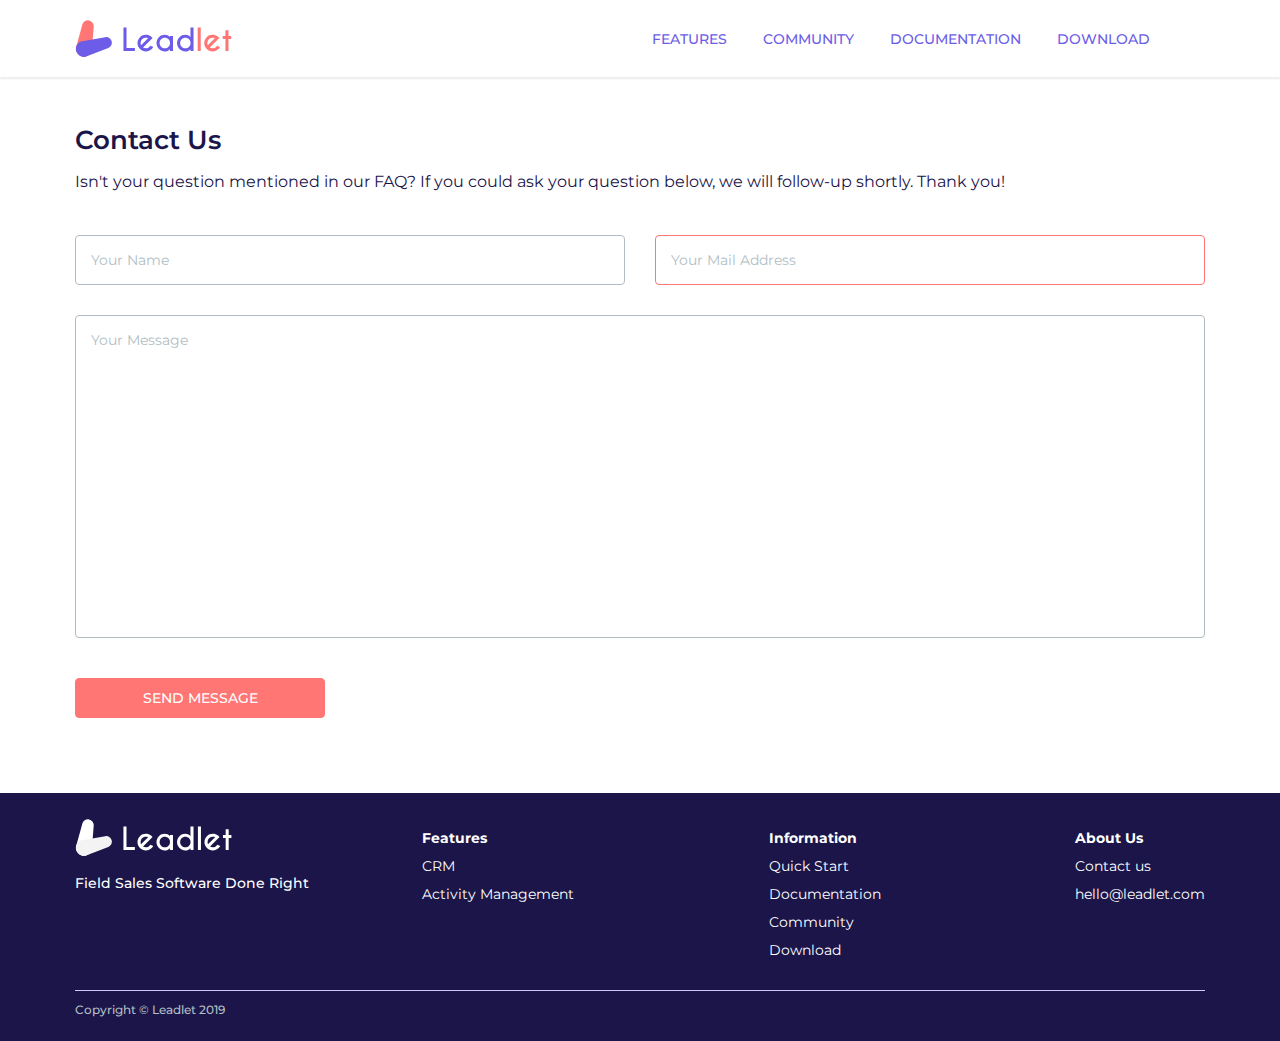
==== commit 40b81c52: "the content of the page has changed." ====
--- a/contact-us.html
+++ b/contact-us.html
@@ -36,7 +36,7 @@
                         </li>
                     </ul>
                 </nav>
-                <a class="btn btn_type1 btn_test" href="http://app.leadlet.org" role="button">Test it</a>
+                <!-- <a class="btn btn_type1 btn_test" href="http://app.leadlet.org" role="button">Test it</a> -->
                 <a href="http://app.leadlet.org" class="mobile-nav-btn">
                     <span></span>
                 </a>
@@ -100,22 +100,22 @@
                     <nav class="footer__nav">
                         <p><strong>Features</strong></p>
                         <ul>
-                            <li class="footer__nav-item"><a href="/features.html#goal_and_quota_management" class="footer__nav-lnk">Goal and Quota
-                                Management</a></li>
+                            <!--<li class="footer__nav-item"><a href="/features.html#goal_and_quota_management" class="footer__nav-lnk">Goal and Quota
+                                Management</a></li> -->
                             <li class="footer__nav-item"><a href="/features.html#crm_management" class="footer__nav-lnk">CRM</a></li>
                             <li class="footer__nav-item"><a href="/features.html#activity_management" class="footer__nav-lnk">Activity Management</a>
                             </li>
-                            <li class="footer__nav-item"><a href="/features.html#location_aware_mobile_app" class="footer__nav-lnk">Location Aware Mobile
-                                App</a></li>
+                            <!-- <li class="footer__nav-item"><a href="/features.html#location_aware_mobile_app" class="footer__nav-lnk">Location Aware Mobile
+                                App</a></li> -->
                         </ul>
                     </nav>
                     <nav class="footer__nav">
                         <p><strong>Information</strong></p>
                         <ul>
-                            <li class="footer__nav-item"><a href="#" class="footer__nav-lnk">Quick Start</a></li>
+                            <li class="footer__nav-item"><a href="https://github.com/leadlet/leadlet-api/wiki" class="footer__nav-lnk">Quick Start</a></li>
                             <li class="footer__nav-item"><a href="documentation.html" class="footer__nav-lnk">Documentation</a></li>
-                            <li class="footer__nav-item"><a href="#" class="footer__nav-lnk">Community</a></li>
-                            <li class="footer__nav-item"><a href="#" class="footer__nav-lnk">Download</a></li>
+                            <li class="footer__nav-item"><a href="https://github.com/orgs/leadlet/people" class="footer__nav-lnk">Community</a></li>
+                            <li class="footer__nav-item"><a href="https://github.com/leadlet" class="footer__nav-lnk">Download</a></li>
                         </ul>
                     </nav>
                     <nav class="footer__nav">
@@ -123,8 +123,8 @@
                         <ul>
                             <li class="footer__nav-item"><a href="contact-us.html" class="footer__nav-lnk">Contact us</a></li>
                             <li class="footer__nav-item"><a href="#" class="footer__nav-lnk">hello@leadlet.com</a></li>
-                            <li class="footer__nav-item"><a href="#" class="footer__nav-lnk">Our blog</a></li>
-                            <li class="footer__nav-item"><a href="#" class="footer__nav-lnk">Media Kit</a></li>
+                            <!-- <li class="footer__nav-item"><a href="#" class="footer__nav-lnk">Our blog</a></li>
+                            <li class="footer__nav-item"><a href="#" class="footer__nav-lnk">Media Kit</a></li> -->
                         </ul>
                     </nav>
                 </div>
@@ -134,9 +134,9 @@
         <div class="footer__bottom">
             <div class="footer__bottom-left">
                 <div class="copy">
-                    Copyright &copy; Leadlet 2018
-                </div>
-                <nav class="footer__secondary-nav">
+                    Copyright &copy; Leadlet 2019
+                </div>
+                <!--<nav class="footer__secondary-nav">
                     <ul class="footer__secondary-nav-list">
                         <li class="footer__secondary-nav-item">
                             <a href="#" class="footer__secondary-nav-lnk">Privacy Policy</a>
@@ -151,9 +151,9 @@
                             <a href="#" class="footer__secondary-nav-lnk">Support</a>
                         </li>
                     </ul>
-                </nav><!--footer__secondary-nav end-->
-            </div>
-            <div class="footer__bottom-right">
+                </nav> --> <!--footer__secondary-nav end-->
+            </div>
+            <!--<div class="footer__bottom-right">
                 <div class="share">
                     <ul class="share__list">
                         <li class="share__item">
@@ -178,7 +178,7 @@
                         </li>
                     </ul>
                 </div>
-            </div>
+            </div>-->
         </div><!--footer__bottom end-->
     </div>
 </footer><!--footer end-->
